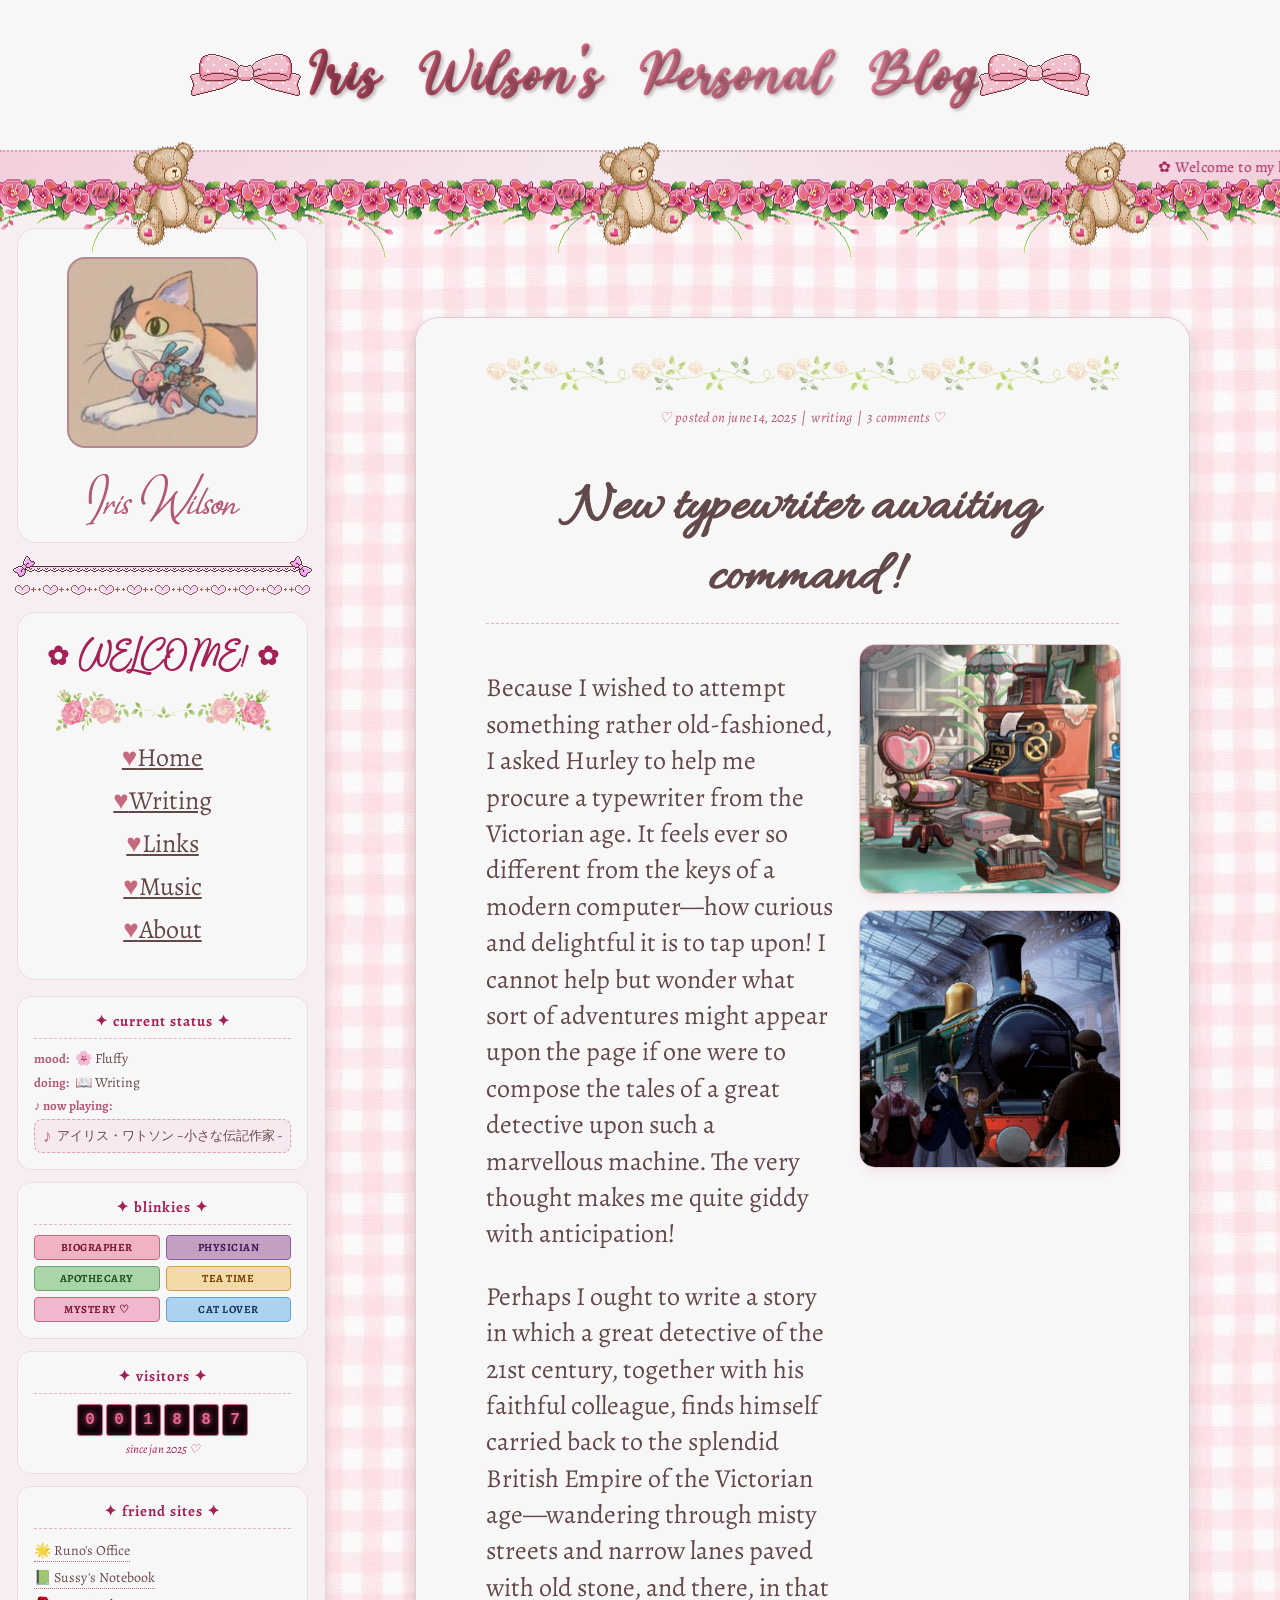
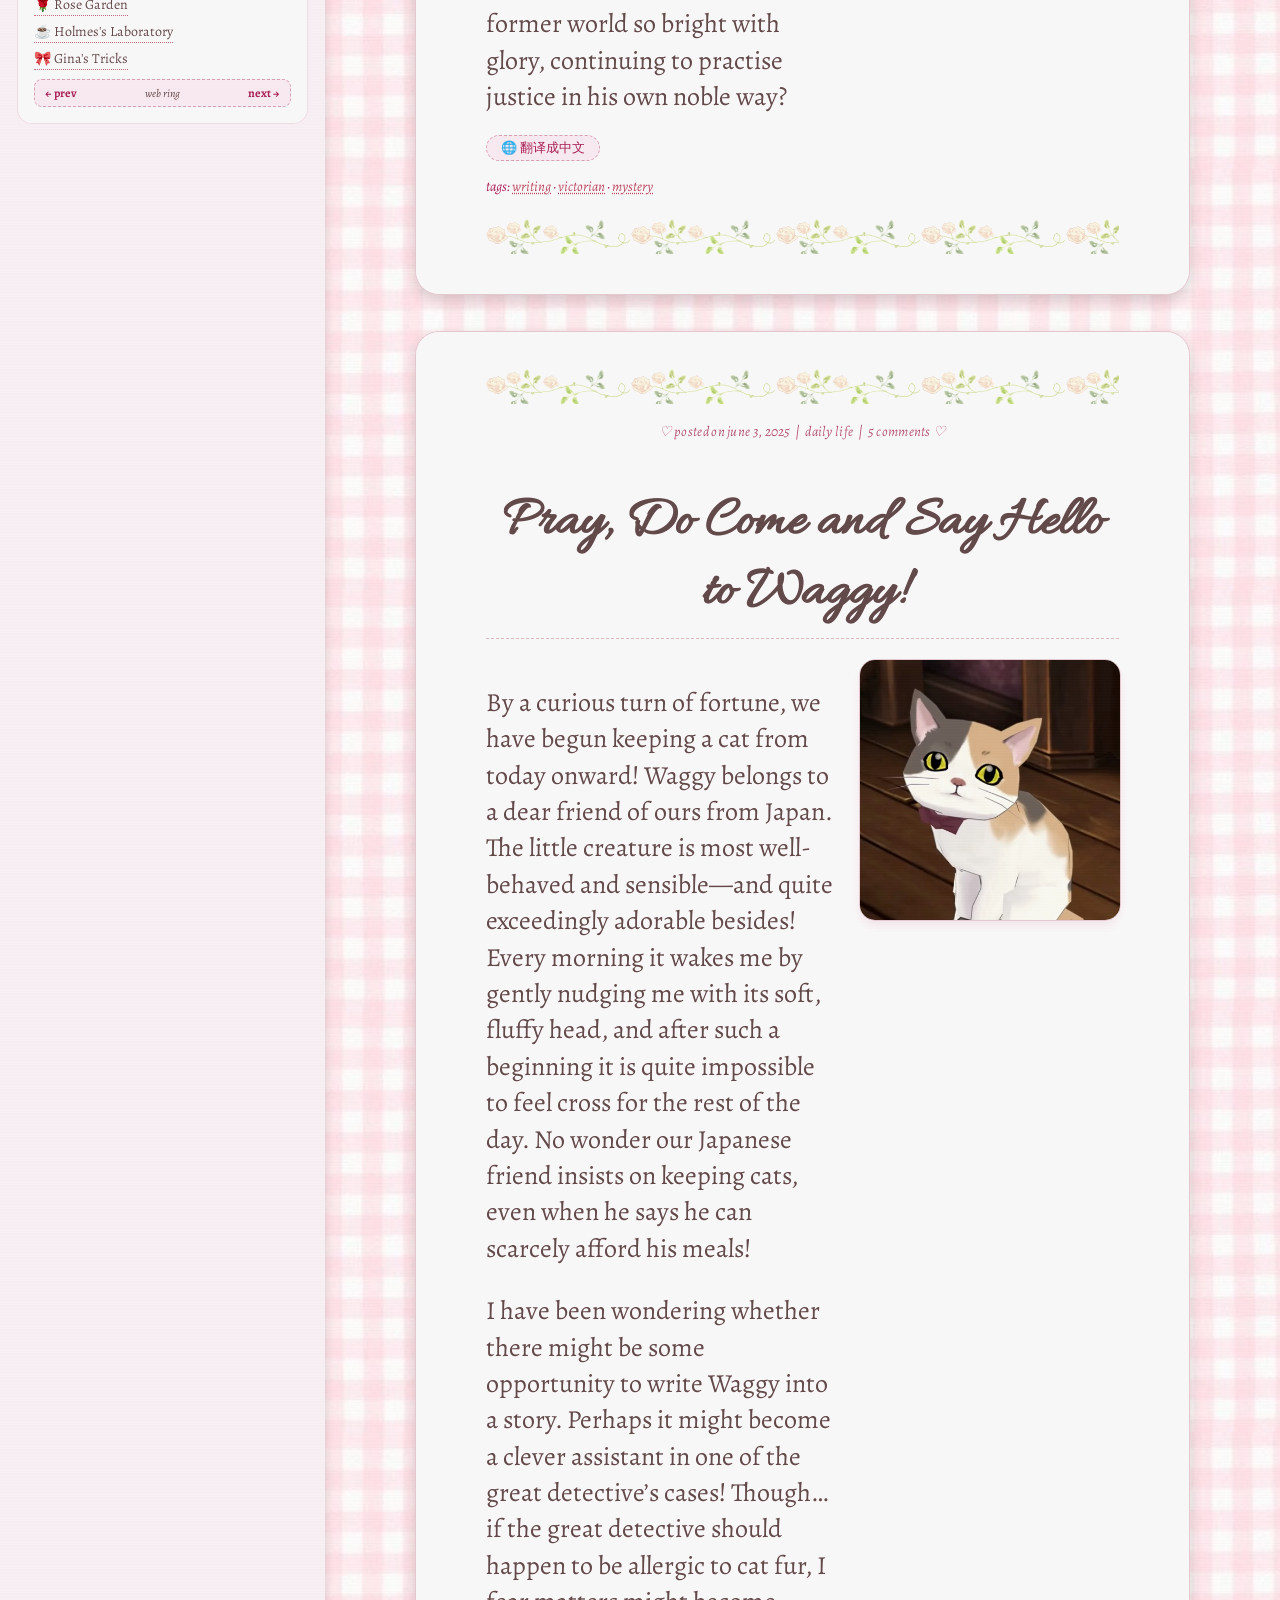
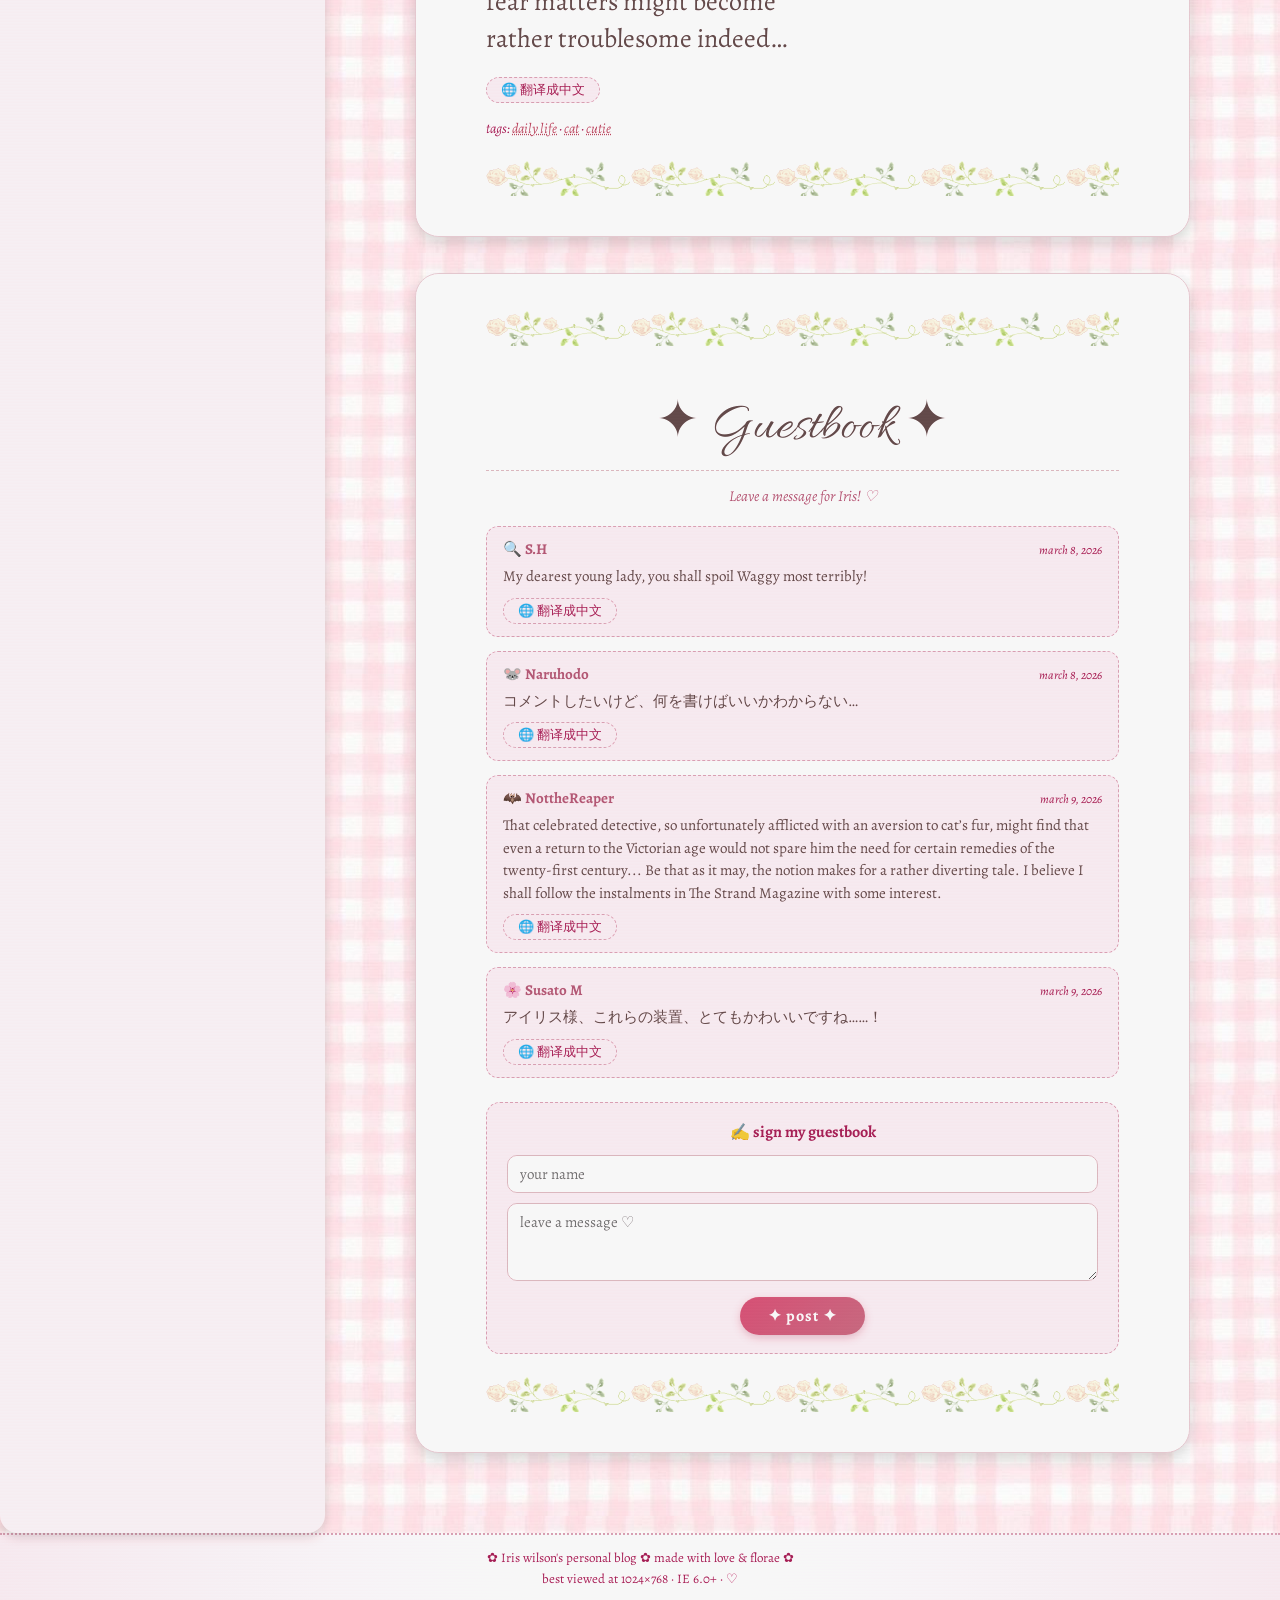
==== index.html @ a3a21596 "Add files via upload 添加了翻译。" ====
<!DOCTYPE html>
<html lang="en">
<head>
    <meta charset="UTF-8">
    <meta name="viewport" content="width=device-width, initial-scale=1.0">
    <title>Iris Wilson's Personal Blog</title>
    <link rel="stylesheet" href="Blog1.css">
    <link rel="preconnect" href="https://fonts.googleapis.com">
    <link rel="preconnect" href="https://fonts.gstatic.com" crossorigin>
    <link href="https://fonts.googleapis.com/css2?family=Alegreya:ital,wght@0,400..900;1,400..900&family=Allura&display=swap" rel="stylesheet">
</head>
<body>

    <!-- ✦ Sparkle cursor canvas -->
    <canvas id="sparkle-canvas"></canvas>
    <audio id="bg-music" loop>
        <source src="music/221b Baker Street.m4a" type="audio/mp4">
    </audio>
    <header>
        <img src="assets/pink bow.gif" alt="pink bow">
        <h1><i><b> Iris Wilson's Personal Blog </b></i></h1>
        <img src="assets/pink bow.gif" alt="pink bow">
    </header>

    <!-- ✦ Marquee bar — classic Y2K! -->
    <div class="marquee-bar">
        <marquee behavior="scroll" direction="left" scrollamount="3">
            ✿ Welcome to my little corner of the internet ✿ &nbsp;&nbsp;&nbsp;
            ♡ Currently compiling the newest adventure of the Great Sherlock Holmes ♡ &nbsp;&nbsp;&nbsp;
            ✦ This site is best viewed at 1024×768 ✦ &nbsp;&nbsp;&nbsp;
            ☆ Leave a message in my guestbook! ☆ &nbsp;&nbsp;&nbsp;
            ✿ Huggys &amp; roses to all my visitors ✿ &nbsp;&nbsp;&nbsp;
        </marquee>
    </div>

    <div class="header-divider"></div>

    <div class="layout">
        <!-- ════════════════ SIDEBAR ════════════════ -->
        <aside class="left">

            <!-- Profile -->
            <section class="profile">
                <div class="avatar"></div>
                <h2>Iris Wilson</h2>
            </section>

            <div class="lace-strip">
                <img src="assets/lace.gif" alt="">
                <img src="assets/pinkhearts.gif" alt="">
            </div>

            <!-- Navigation -->
            <nav class="links">
                <ul>
                    <li class="welcome"><b>✿ WELCOME! ✿</b></li>
                    <li class="divider"><img src="assets/roses.gif" alt=""></li>
                    <li><a href="#">Home</a></li>
                    <li><a href="#">Writing</a></li>
                    <li><a href="#">Links</a></li>
                    <li><a href="#">Music</a></li>
                    <li><a href="#">About</a></li>
                </ul>
            </nav>

            <!-- ✦ Current Mood & Now Playing -->
            <div class="widget mood-widget">
                <div class="widget-title">✦ current status ✦</div>
                <div class="widget-body">
                    <div class="status-row">
                        <span class="status-label">mood:</span>
                        <span class="status-value">🌸 Fluffy</span>
                    </div>
                    <div class="status-row">
                        <span class="status-label">doing:</span>
                        <span class="status-value">📖 Writing</span>
                    </div>
                    <div class="status-row">
                        <span class="status-label">♪ now playing:</span>
                    </div>
                    <div class="now-playing">
                        <span class="note-anim" id="music-btn" 
                            onclick="toggleMusic()" 
                            style="cursor:pointer; font-size:18px;" 
                            title="play / pause">♪</span>
                        <div class="song-scroll-wrap">
                            <span id="song-title">click ♪ to play</span>
                        </div>
                    </div>
                </div>
            </div>

            <!-- ✦ Blinkies -->
            <div class="widget blinkies-widget">
                <div class="widget-title">✦ blinkies ✦</div>
                <div class="blinkie-grid">
                    <div class="blinkie b1">Biographer</div>
                    <div class="blinkie b2">Physician</div>
                    <div class="blinkie b3">Apothecary</div>
                    <div class="blinkie b4">Tea Time</div>
                    <div class="blinkie b5">Mystery ♡</div>
                    <div class="blinkie b6">Cat Lover</div>
                </div>
            </div>

            <!-- ✦ Hit Counter -->
            <div class="widget counter-widget">
                <div class="widget-title">✦ visitors ✦</div>
                <div class="hit-counter">
                    <span class="digit">0</span>
                    <span class="digit">0</span>
                    <span class="digit">1</span>
                    <span class="digit">8</span>
                    <span class="digit">8</span>
                    <span class="digit">7</span>
                </div>
                <div class="counter-sub">since jan 2025 ♡</div>
            </div>

            <!-- ✦ Friend Links / Web Ring -->
            <div class="widget friends-widget">
                <div class="widget-title">✦ friend sites ✦</div>
                <ul class="friend-list">
                    <li><a href="#">🌟 Runo's Office</a></li>
                    <li><a href="#">📗 Sussy's Notebook</a></li>
                    <li><a href="#">🌹 Rose Garden</a></li>
                    <li><a href="#">☕ Holmes's Laboratory</a></li>
                    <li><a href="#">🎀 Gina's Tricks</a></li>
                </ul>
                <div class="webring">
                    <a href="#">← prev</a>
                    <span>web ring</span>
                    <a href="#">next →</a>
                </div>
            </div>

        </aside>

        <!-- ════════════════ MAIN CONTENT ════════════════ -->
        <main class="right">

            <!-- Post 1 -->
            <article class="post">
                <div class="divider-top"></div>
                <div class="post-meta">♡ posted on june 14, 2025 &nbsp;|&nbsp; writing &nbsp;|&nbsp; 3 comments ♡</div>
                <h2><b>New typewriter awaiting command!</b></h2>
                <div class="post-body">
                    <div class="post-text">
                        <p>Because I wished to attempt something rather old-fashioned, I asked Hurley to help me procure a typewriter from the Victorian age. It feels ever so different from the keys of a modern computer—how curious and delightful it is to tap upon! I cannot help but wonder what sort of adventures might appear upon the page if one were to compose the tales of a great detective upon such a marvellous machine. The very thought makes me quite giddy with anticipation!</p>
                        <p>Perhaps I ought to write a story in which a great detective of the 21st century, together with his faithful colleague, finds himself carried back to the splendid British Empire of the Victorian age—wandering through misty streets and narrow lanes paved with old stone, and there, in that former world so bright with glory, continuing to practise justice in his own noble way?</p>
                    </div>
                    <div class="post-photos">
                        <img class="post-photo" src="pics/typewriter.jpg" alt="typewriter">
                        <img class="post-photo" src="pics/london_train.jpg" alt="train">
                    </div>
                </div>
                <button class="translate-btn" onclick="toggleTranslation(this)">
                    🌐 翻译成中文
                </button>
                <div class="translated-text">
                    <p>因为想尝试一些复古的操作，所以拜托福尔摩斯君帮我买来了维多利亚时期的打字机。手感和电脑键盘完全不一样，实在是太有意思了！如果用这样的机器编写大侦探的故事，会敲打出什么样的冒险呢？我真的好期待好期待呢！</p>
                    <p>嗯……要不要写一个让2000s的大侦探和他的助手回到维多利亚时代的日不落帝国，穿梭于迷雾和狭窄的石砖巷子里，在昔日的、光辉万丈的世界践行自己正义的故事呢？</p>
                </div>
                <div class="post-tags">tags: <a href="#">writing</a> · <a href="#">victorian</a> · <a href="#">mystery</a></div>
                <div class="divider-bottom"></div>
            </article>

            <!-- Post 2 -->
            <article class="post">
                <div class="divider-top"></div>
                <div class="post-meta">♡ posted on june 3, 2025 &nbsp;|&nbsp; daily life &nbsp;|&nbsp; 5 comments ♡</div>
                <h2><b>Pray, Do Come and Say Hello to Waggy!</b></h2>
                <div class="post-body">
                    <div class="post-text">
                        <p>By a curious turn of fortune, we have begun keeping a cat from today onward! Waggy belongs to a dear friend of ours from Japan. The little creature is most well-behaved and sensible—and quite exceedingly adorable besides! Every morning it wakes me by gently nudging me with its soft, fluffy head, and after such a beginning it is quite impossible to feel cross for the rest of the day. No wonder our Japanese friend insists on keeping cats, even when he says he can scarcely afford his meals!</p>
                        <p>I have been wondering whether there might be some opportunity to write Waggy into a story. Perhaps it might become a clever assistant in one of the great detective’s cases! Though… if the great detective should happen to be allergic to cat fur, I fear matters might become rather troublesome indeed…</p>
                    </div>
                    <div class="post-photos">
                        <img class="post-photo" src="pics/Waggy.jpg" alt="Waggy">
                    </div>
                </div>
                 <button class="translate-btn" onclick="toggleTranslation(this)">
                    🌐 翻译成中文
                </button>
                <div class="translated-text">
                    <p>因为一些原因，我们今天开始养猫了！吾辈是我们一位日本朋友的猫咪。它很听话、很有礼貌，而且非常非常可爱！每天早晨被它用毛茸茸的脑袋蹭醒之后，一整天就都不会有坏心情了。难怪我们的日本朋友就算自己要吃不起饭了，也要养猫咪呢！</p>
                    <p>我正在思考把吾辈写进故事里的事情。要不要让它成为某起案件中，大侦探的聪明助手呢？不过，如果那个名侦探正好猫毛过敏的话，事情恐怕会变得不太妙呢……</p>
                </div>
                <div class="post-tags">tags: <a href="#">daily life</a> · <a href="#">cat</a> · <a href="#">cutie</a></div>
                <div class="divider-bottom"></div>
            </article>

            <!-- ✦ Guestbook -->
            <section class="guestbook">
                <div class="divider-top"></div>
                <h2 class="guestbook-title">✦ Guestbook ✦</h2>
                <p class="guestbook-sub">Leave a message for Iris! ♡</p>

                <!-- Existing messages -->
                <div class="gb-messages">
                    <div class="gb-msg">
                        <div class="gb-msg-header">
                            <span class="gb-name">🔍 S.H</span>
                            <span class="gb-date">march 8, 2026</span>
                        </div>
                        <p>My dearest young lady, you shall spoil Waggy most terribly! </p>
                        <button class="translate-btn" onclick="toggleTranslation(this)">🌐 翻译成中文</button>
                        <div class="translated-text">
                            <p>爱丽丝，你真的要把吾辈宠坏了！</p>
                        </div>
                    </div>
                    <div class="gb-msg">
                        <div class="gb-msg-header">
                            <span class="gb-name">🐭 Naruhodo</span>
                            <span class="gb-date">march 8, 2026</span>
                        </div>
                        <p>コメントしたいけど、何を書けばいいかわからない…</p>
                        <button class="translate-btn" onclick="toggleTranslation(this)">🌐 翻译成中文</button>
                        <div class="translated-text">
                            <p>虽然想留下评论，但一下子也不知道要说什么啊……</p>
                        </div>
                    </div>
                    <div class="gb-msg">
                        <div class="gb-msg-header">
                            <span class="gb-name">🦇 NottheReaper</span>
                            <span class="gb-date">march 9, 2026</span>
                        </div>
                        <p>That celebrated detective, so unfortunately afflicted with an aversion to cat’s fur, might find that even a return to the Victorian age would not spare him the need for certain remedies of the twenty-first century... Be that as it may, the notion makes for a rather diverting tale. I believe I shall follow the instalments in The Strand Magazine with some interest.</p>
                        <button class="translate-btn" onclick="toggleTranslation(this)">🌐 翻译成中文</button>
                        <div class="translated-text">
                            <p>那位猫毛过敏的名侦探即便穿越回维多利亚时代或许也会需要21世纪的特效药……无论如何，这听起来是很有趣的故事，我想我会持续关注《海滨杂志》的连载的。</p>
                        </div>
                    </div>
                    <div class="gb-msg">
                        <div class="gb-msg-header">
                            <span class="gb-name">🌸 Susato M</span>
                            <span class="gb-date">march 9, 2026</span>
                        </div>
                        <p>アイリス様、これらの装置、とてもかわいいですね……！</p>
                        <button class="translate-btn" onclick="toggleTranslation(this)">🌐 翻译成中文</button>
                        <div class="translated-text">
                            <p>爱丽丝大人，这些装置真是太可爱了……！</p>
                        </div>
                    </div>
                </div>

                <!-- Sign guestbook form -->
                <div class="gb-form">
                    <div class="gb-form-title">✍ sign my guestbook</div>
                    <input type="text" placeholder="your name" class="gb-input" id="gb-name">
                    <textarea placeholder="leave a message ♡" class="gb-textarea" id="gb-message" rows="3"></textarea>
                    <button class="gb-submit" onclick="addGuestbookEntry()">✦ post ✦</button>
                </div>
                <div class="divider-bottom"></div>
            </section>

        </main>
    </div>

    <!-- ✦ Footer -->
    <footer class="site-footer">
        <div class="footer-inner">
            <span>✿ Iris wilson's personal blog ✿ made with love &amp; florae ✿</span>
            <span>best viewed at 1024×768 · IE 6.0+ · ♡</span>
        </div>
    </footer>

    <script src="Blog1.js"></script>
</body>
</html>
---- Blog1.css ----
/* ═══════════════════════════════════════════
   Iris Wilson's Personal Blog — Y2K Edition
   ═══════════════════════════════════════════ */

/* ── Custom Fonts ── */
@font-face {
    font-family: "Header";
    src: url("font/cute/cute-Peronal Use.ttf") format("truetype");
    font-weight: normal; font-style: normal;
}
@font-face {
    font-family: "Text1";
    src: url("font/mellisa_handwritten/Mellisa.ttf") format("truetype");
    font-weight: normal; font-style: normal;
}
@font-face {
    font-family: "Text2";
    src: url("font/Tripolitania Handwritten (FREE).ttf") format("truetype");
    font-weight: normal; font-style: normal;
}

/* ── Google Font Classes ── */
.allura-regular { font-family: "Allura", cursive; font-weight: 400; }
.alegreya-text  { font-family: "Alegreya", serif; font-weight: 700; }

/* ═══════════════════════════════════════════
   SPARKLE CANVAS
   ═══════════════════════════════════════════ */
#sparkle-canvas {
    position: fixed;
    top: 0; left: 0;
    width: 100%; height: 100%;
    pointer-events: none;
    z-index: 99999;
}

/* ═══════════════════════════════════════════
   BODY & SCANLINE OVERLAY
   ═══════════════════════════════════════════ */
body::before {
    content: "";
    position: fixed; inset: 0;
    pointer-events: none;
    background-image: repeating-linear-gradient(
        to bottom,
        rgba(255,255,255,0.03) 0px, rgba(255,255,255,0.03) 1px,
        rgba(0,0,0,0.03) 2px, rgba(0,0,0,0.03) 3px
    );
    opacity: 0.25;
    z-index: 9999;
}

body {
    background: url('pics/IMG_8448.JPG');
    background-position: center;
    background-repeat: repeat;
    margin: 0;
    color: #6b4f4f;
    filter: contrast(1.08) saturate(0.85) brightness(0.97);
    cursor: url("data:image/svg+xml,%3Csvg xmlns='http://www.w3.org/2000/svg' width='20' height='20'%3E%3Ccircle cx='10' cy='10' r='3' fill='%23d46a84'/%3E%3C/svg%3E") 10 10, auto;
}

/* ═══════════════════════════════════════════
   HEADER
   ═══════════════════════════════════════════ */
header {
    background-color: rgb(255, 250, 251);
    height: 150px;
    display: flex;
    justify-content: center;
    align-items: center;
    font-family: "Header", cursive;
    box-shadow: 0 4px 12px rgba(131, 30, 74, 0.15);
}

header h1 {
    font-size: 65px;
    font-weight: normal;
    letter-spacing: 2px;
    color: #c94a64;
    margin: 0;
    border-radius: 18px;
    text-shadow: 2px 2px 4px rgba(0,0,0,0.3);
    /* Y2K glitter text shimmer */
    background: linear-gradient(90deg, #c94a64 0%, #ff8fab 40%, #c94a64 60%, #e8517a 100%);
    background-size: 200% auto;
    -webkit-background-clip: text;
    -webkit-text-fill-color: transparent;
    background-clip: text;
    animation: shimmer 4s linear infinite;
}

@keyframes shimmer {
    0%   { background-position: 0% center; }
    100% { background-position: 200% center; }
}

/* ═══════════════════════════════════════════
   MARQUEE BAR — Y2K staple ✦
   ═══════════════════════════════════════════ */
.marquee-bar {
    background: linear-gradient(90deg, #f9d0de, #fce8ef, #f9d0de);
    border-top: 2px dotted #e0a0b5;
    border-bottom: 2px dotted #e0a0b5;
    padding: 5px 0;
    font-family: "Alegreya", serif;
    font-size: 15px;
    color: #b9235f;
    letter-spacing: 0.5px;
    z-index: 10;
    position: relative;
}

/* ═══════════════════════════════════════════
   HEADER DIVIDER (teddy row)
   ═══════════════════════════════════════════ */
.header-divider {
    height: 115px;
    position: relative;
    background-image: url("assets/teddy.gif");
    background-repeat: repeat-x;
    background-position: center;
    background-size: auto;
    margin-top: -47px;
    z-index: 12;
}

/* ═══════════════════════════════════════════
   LAYOUT GRID
   ═══════════════════════════════════════════ */
.layout {
    display: grid;
    grid-template-columns: 325px 1fr;
    min-height: calc(100vh - 175px);
    gap: 0;
}

/* ═══════════════════════════════════════════
   SIDEBAR
   ═══════════════════════════════════════════ */
.left {
    border-radius: 18px;
    background-color: #fcedf2;
    box-shadow: 0 4px 12px rgba(0,0,0,0.15);
    margin-top: -50px;
    padding-bottom: 24px;
}

/* Profile card */
.profile {
    background-color: #fffafc;
    margin: 22px 18px 14px 18px;
    padding: 28px 16px 20px 16px;
    border-radius: 18px;
    box-shadow: 0 0 0 1px rgba(180,140,150,0.18);
    text-align: center;
}

.avatar {
    width: 175px;
    height: 175px;
    background: url('pics/profile.jpg') center/cover;
    border: 2px solid #b88c97;
    border-radius: 18px;
    margin: 0 auto 20px auto;
    padding: 6px;
    /* Y2K glow pulse */
    animation: avatar-glow 3s ease-in-out infinite;
}

@keyframes avatar-glow {
    0%, 100% { box-shadow: 0 0 8px rgba(212,106,132,0.3); }
    50%       { box-shadow: 0 0 20px rgba(212,106,132,0.65); }
}

.profile h2 {
    font-weight: normal;
    text-align: center;
    color: #c05a7a;
    font-family: 'Text2', cursive;
    font-size: 72px;
    line-height: 0.75;
    margin: 0;
}

/* Lace strip between profile & nav */
.lace-strip {
    text-align: center;
    margin: 6px 0;
}
.lace-strip img { display: inline-block; max-width: 100%; }

/* Navigation */
.links {
    background-color: #fffafc;
    margin: 14px 18px 18px 18px;
    padding: 26px 12px 24px 12px;
    border-radius: 18px;
    box-shadow: 0 0 0 1px rgba(180,140,150,0.18);
    text-align: center;
}

.links ul { list-style: none; padding: 0; margin: 0; }
.links li { margin-bottom: 8px; }

.links a {
    text-decoration: underline;
    color: #6b4f4f;
    font-size: 26px;
    font-family: "Alegreya", serif;
}
.links a::before { content: "♥"; color: #d46a84; }
.links a:hover { color: #ff7aa2; }

.welcome {
    font-size: 26px;
    font-family: 'Text1', cursive;
    color: #b9235f;
    line-height: 1.5;
}

/* ═══════════════════════════════════════════
   SIDEBAR WIDGETS (shared base)
   ═══════════════════════════════════════════ */
.widget {
    background-color: #fffafc;
    margin: 0 18px 14px 18px;
    padding: 14px 16px 16px 16px;
    border-radius: 14px;
    box-shadow: 0 0 0 1px rgba(180,140,150,0.18);
    font-family: "Alegreya", serif;
}

.widget-title {
    font-size: 15px;
    color: #b9235f;
    letter-spacing: 1px;
    text-align: center;
    margin-bottom: 10px;
    font-family: "Alegreya", serif;
    font-weight: 700;
    border-bottom: 1px dashed #e0b8c0;
    padding-bottom: 7px;
}

/* ── Mood / Now Playing Widget ── */
.status-row {
    display: flex;
    gap: 6px;
    align-items: baseline;
    font-size: 14px;
    margin-bottom: 5px;
    flex-wrap: wrap;
}
.status-label { color: #c05a7a; font-weight: 700; white-space: nowrap; font-size: 13px; }
.status-value  { color: #6b4f4f; font-size: 14px; }

.now-playing {
    display: flex;
    align-items: center;
    gap: 5px;
    background: #fce8ef;
    border-radius: 8px;
    padding: 4px 8px;
    margin-top: 4px;
    border: 1px dashed #e0a0b5;
    font-size: 13px;
}

.song-scroll-wrap {
    overflow: hidden;
    flex: 1;
}

#song-title {
    display: inline-block;
    white-space: nowrap;
    animation: scroll-text 10s linear infinite;
}

@keyframes scroll-text {
    0%   { transform: translateX(100%); }
    100% { transform: translateX(-100%); }
}

.note-anim {
    color: #d46a84;
    animation: bounce-note 0.8s ease-in-out infinite alternate;
    display: inline-block;
}
@keyframes bounce-note {
    from { transform: translateY(0); }
    to   { transform: translateY(-3px); }
}

.song-marquee {
    color: #6b4f4f;
    font-style: italic;
    font-size: 13px;
    width: 100%;
}

/* ── Blinkies ── */
.blinkie-grid {
    display: grid;
    grid-template-columns: 1fr 1fr;
    gap: 6px;
}

.blinkie {
    font-size: 11px;
    font-family: "Alegreya", serif;
    font-weight: 700;
    text-align: center;
    padding: 4px 6px;
    border-radius: 4px;
    letter-spacing: 0.5px;
    text-transform: uppercase;
    animation: blink-flash 2s step-start infinite;
    cursor: default;
}

.b1 { background: #ffb3c6; color: #8b1a3a; border: 1px solid #d46a84;
      animation-delay: 0s; }
.b2 { background: #c8a2c8; color: #4a2060; border: 1px solid #9b59b6;
      animation-delay: 0.3s; }
.b3 { background: #a8d8a8; color: #1a5c1a; border: 1px solid #6aab6a;
      animation-delay: 0.6s; }
.b4 { background: #ffdaa1; color: #7a4400; border: 1px solid #e09b40;
      animation-delay: 0.9s; }
.b5 { background: #f9b8d0; color: #8b1a3a; border: 1px solid #d46a84;
      animation-delay: 1.2s; }
.b6 { background: #aad4f5; color: #1a3a6a; border: 1px solid #5aaade;
      animation-delay: 1.5s; }

@keyframes blink-flash {
    0%, 90%  { opacity: 1; }
    45%, 55% { opacity: 0.4; }
}

/* ── Hit Counter ── */
.hit-counter {
    display: flex;
    justify-content: center;
    gap: 3px;
    margin: 8px 0 5px;
}
.digit {
    display: inline-block;
    width: 24px;
    height: 30px;
    line-height: 30px;
    text-align: center;
    background: #1a0a12;
    color: #ff6699;
    font-family: "Courier New", monospace;
    font-size: 16px;
    font-weight: bold;
    border-radius: 3px;
    border: 1px solid #d46a84;
    box-shadow: inset 0 0 4px rgba(255,100,150,0.3), 0 0 4px rgba(255,100,150,0.2);
    text-shadow: 0 0 6px #ff6699;
}
.counter-sub {
    text-align: center;
    font-size: 12px;
    color: #b9235f;
    font-style: italic;
}

/* ── Friend Links ── */
.friend-list {
    list-style: none;
    padding: 0; margin: 0 0 10px 0;
}
.friend-list li { margin-bottom: 5px; }
.friend-list a {
    color: #6b4f4f;
    font-size: 14px;
    text-decoration: none;
    font-family: "Alegreya", serif;
    border-bottom: 1px dotted #d46a84;
    padding-bottom: 1px;
}
.friend-list a:hover { color: #c94a64; }

.webring {
    display: flex;
    justify-content: space-between;
    align-items: center;
    background: #fce8ef;
    border-radius: 8px;
    padding: 5px 10px;
    font-size: 12px;
    border: 1px dashed #e0a0b5;
    margin-top: 4px;
}
.webring a { color: #b9235f; text-decoration: none; font-weight: 700; }
.webring a:hover { color: #ff7aa2; }
.webring span { color: #6b4f4f; font-style: italic; font-size: 11px; }

/* ═══════════════════════════════════════════
   MAIN CONTENT
   ═══════════════════════════════════════════ */
.right {
    padding: 60px 90px 80px 90px;
    font-family: "Alegreya", serif;
    display: flex;
    flex-direction: column;
    gap: 36px;
}

/* ── Post Card ── */
.post {
    background: #fffafc;
    border: 1px solid #e8c8d0;
    padding: 36px 70px 40px 70px;
    border-radius: 24px;
    box-shadow: 0 6px 16px rgba(0,0,0,0.15);
}

.post-meta {
    text-align: center;
    font-size: 14px;
    color: #c05a7a;
    font-style: italic;
    margin-bottom: 8px;
    letter-spacing: 0.3px;
}

.post h2 {
    font-size: 56px;
    font-weight: normal;
    text-align: center;
    border-bottom: 1px dashed #e0b8c0;
    padding-bottom: 10px;
    margin-bottom: 20px;
    font-family: "Allura", cursive;
}

.post-body {
    display: grid;
    grid-template-columns: 1fr 260px;
    gap: 24px;
    align-items: start;
    margin-top: 16px;
}

.post-text p {
    text-align: left;
    font-size: 26px;
    line-height: 1.4;
    margin-bottom: 10px;
}

.post-photos {
    display: flex;
    flex-direction: column;
    gap: 16px;
}

.post-photo {
    width: 100%;
    height: auto;
    display: block;
    border-radius: 16px;
    border: 1px solid #e8c8d0;
    box-shadow: 0 6px 14px rgba(170,120,140,0.18);
}

/* Placeholder when no photo */
.photo-placeholder {
    width: 100%;
    height: 140px;
    background: linear-gradient(135deg, #fce8ef, #f9d0de);
    border-radius: 16px;
    border: 1px dashed #e0a0b5;
    display: flex;
    flex-direction: column;
    align-items: center;
    justify-content: center;
    font-size: 28px;
    color: #c05a7a;
    font-family: "Alegreya", serif;
    font-size: 14px;
    gap: 6px;
}

.post-tags {
    margin-top: 16px;
    font-size: 14px;
    color: #b9235f;
    font-style: italic;
}
.post-tags a { color: #c94a64; text-decoration: underline dotted; }
.post-tags a:hover { color: #ff7aa2; }

/* ── Guestbook ── */
.guestbook {
    background: #fffafc;
    border: 1px solid #e8c8d0;
    padding: 36px 70px 40px 70px;
    border-radius: 24px;
    box-shadow: 0 6px 16px rgba(0,0,0,0.15);
}

.guestbook-title {
    font-size: 52px;
    font-weight: normal;
    text-align: center;
    font-family: "Allura", cursive;
    border-bottom: 1px dashed #e0b8c0;
    padding-bottom: 10px;
    margin-bottom: 6px;
}

.guestbook-sub {
    text-align: center;
    font-size: 15px;
    color: #c05a7a;
    font-style: italic;
    margin-bottom: 20px;
}

/* Existing messages */
.gb-messages {
    display: flex;
    flex-direction: column;
    gap: 14px;
    margin-bottom: 24px;
}

.gb-msg {
    background: #fce8ef;
    border-radius: 12px;
    padding: 12px 16px;
    border: 1px dashed #e0a0b5;
}

.gb-msg-header {
    display: flex;
    justify-content: space-between;
    align-items: baseline;
    margin-bottom: 6px;
}

.gb-name { font-weight: 700; color: #c05a7a; font-size: 15px; }
.gb-date { font-size: 12px; color: #b9235f; font-style: italic; }
.gb-msg p { margin: 0; font-size: 15px; color: #6b4f4f; line-height: 1.5; }

/* Guestbook form */
.gb-form {
    background: #fce8ef;
    border-radius: 14px;
    padding: 18px 20px;
    border: 1px dashed #e0a0b5;
}

.gb-form-title {
    font-family: "Alegreya", serif;
    font-weight: 700;
    color: #b9235f;
    font-size: 16px;
    margin-bottom: 12px;
    text-align: center;
}

.gb-input, .gb-textarea {
    width: 100%;
    box-sizing: border-box;
    border: 1px solid #e0b8c0;
    border-radius: 10px;
    padding: 8px 12px;
    font-family: "Alegreya", serif;
    font-size: 15px;
    color: #6b4f4f;
    background: #fffafc;
    margin-bottom: 10px;
    outline: none;
    transition: border-color 0.2s;
    resize: vertical;
}
.gb-input:focus, .gb-textarea:focus { border-color: #d46a84; }

.gb-submit {
    display: block;
    margin: 0 auto;
    background: linear-gradient(135deg, #e8517a, #d46a84);
    color: #fffafc;
    border: none;
    border-radius: 20px;
    padding: 8px 28px;
    font-family: "Alegreya", serif;
    font-size: 16px;
    font-weight: 700;
    cursor: pointer;
    letter-spacing: 1px;
    box-shadow: 0 3px 8px rgba(180,80,110,0.3);
    transition: transform 0.15s, box-shadow 0.15s;
}
.gb-submit:hover {
    transform: translateY(-2px);
    box-shadow: 0 6px 14px rgba(180,80,110,0.4);
}
.gb-submit:active { transform: translateY(0); }

/* ═══════════════════════════════════════════
   DIVIDERS
   ═══════════════════════════════════════════ */
.divider1 { margin: 0; text-align: center; }
.divider1 img { display: inline-block; max-width: 100%; }

.divider { margin: 10px 0 20px 0; text-align: center; }
.divider img { display: block; margin: 0 auto; width: 220px; }

.divider-top,
.divider-bottom {
    height: 36px;
    background-image: url("assets/rose(less).gif");
    background-repeat: repeat-x;
    margin-bottom: 18px;
}
.divider-bottom { margin-bottom: 0; margin-top: 22px; }

/* ═══════════════════════════════════════════
   FOOTER
   ═══════════════════════════════════════════ */
.site-footer {
    background: linear-gradient(90deg, #fce8ef, #fffafc, #fce8ef);
    border-top: 2px dotted #e0a0b5;
    padding: 14px 0;
    text-align: center;
    font-family: "Alegreya", serif;
    font-size: 13px;
    color: #b9235f;
}
.footer-inner {
    display: flex;
    flex-direction: column;
    gap: 4px;
    align-items: center;
}

/* ═══════════════════════════════════════════
   RESPONSIVE — MOBILE
   ═══════════════════════════════════════════ */
@media (max-width: 1100px) {
    .layout {
        grid-template-columns: 1fr;
    }
    .left {
        margin-top: 0;
        border-radius: 0;
    }
    .right {
        padding: 30px 20px;
    }
    .post, .guestbook {
        padding: 24px 20px;
    }
    .post-body {
        grid-template-columns: 1fr;
    }
    .post-photos {
        flex-direction: row;
        flex-wrap: wrap;
    }
    .post-photo { width: 48%; }
    header h1 { font-size: 36px; }
    .post h2, .guestbook-title { font-size: 38px; }
}

@media (max-width: 500px) {
    header { height: auto; padding: 20px 10px; }
    header h1 { font-size: 26px; }
    .post h2, .guestbook-title { font-size: 30px; }
    .post-text p { font-size: 18px; }
    .blinkie-grid { grid-template-columns: 1fr; }
}

/* ── 翻译按钮 ── */
.translate-btn {
    display: inline-block;
    margin-top: 10px;
    padding: 3px 14px;
    font-family: "Alegreya", serif;
    font-size: 13px;
    color: #b9235f;
    background: #fce8ef;
    border: 1px dashed #e0a0b5;
    border-radius: 20px;
    cursor: pointer;
    transition: background 0.2s;
}
.translate-btn:hover { background: #f9d0de; }

.translated-text {
    margin-top: 12px;
    padding: 12px 16px;
    background: #fff5f8;
    border-left: 3px solid #e0a0b5;
    border-radius: 0 10px 10px 0;
    font-size: 15px;
    line-height: 1.7;
    color: #6b4f4f;
    display: none;   /* 默认隐藏 */
}

.translated-text.visible { display: block; }
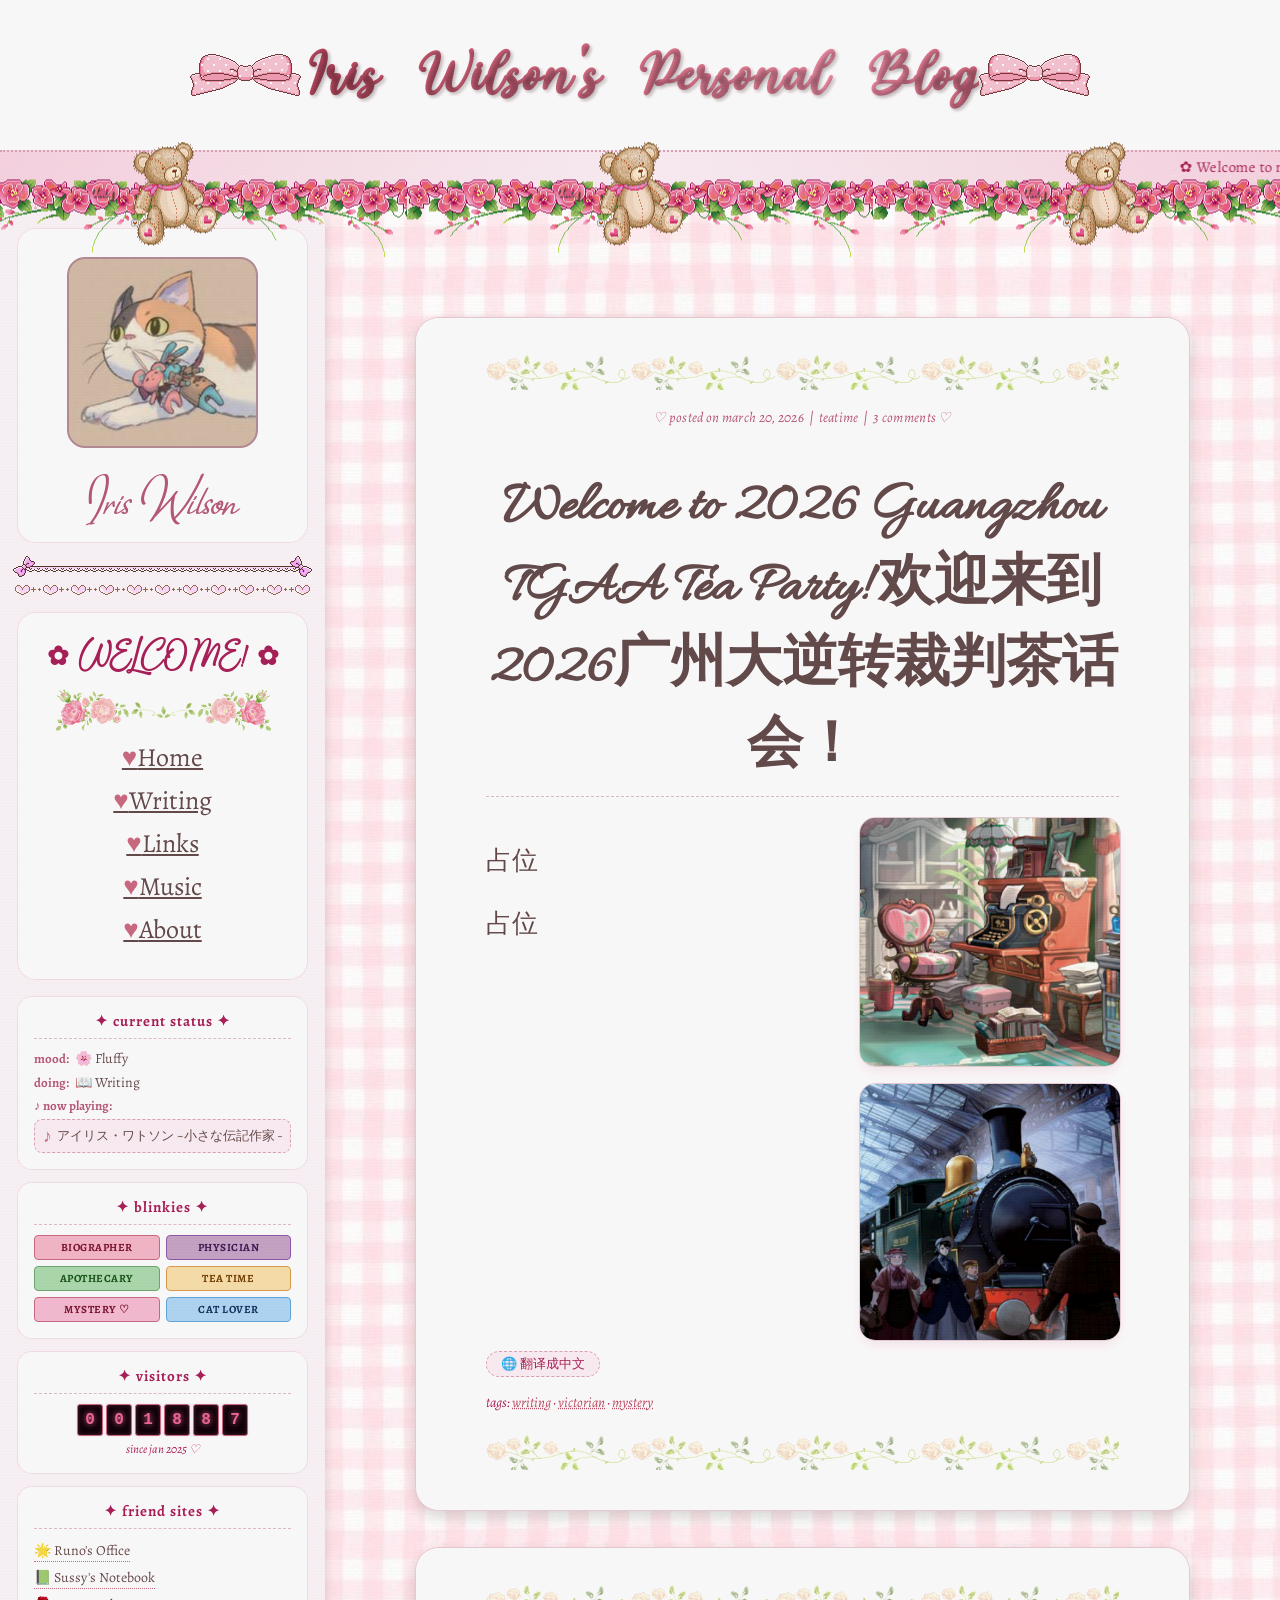
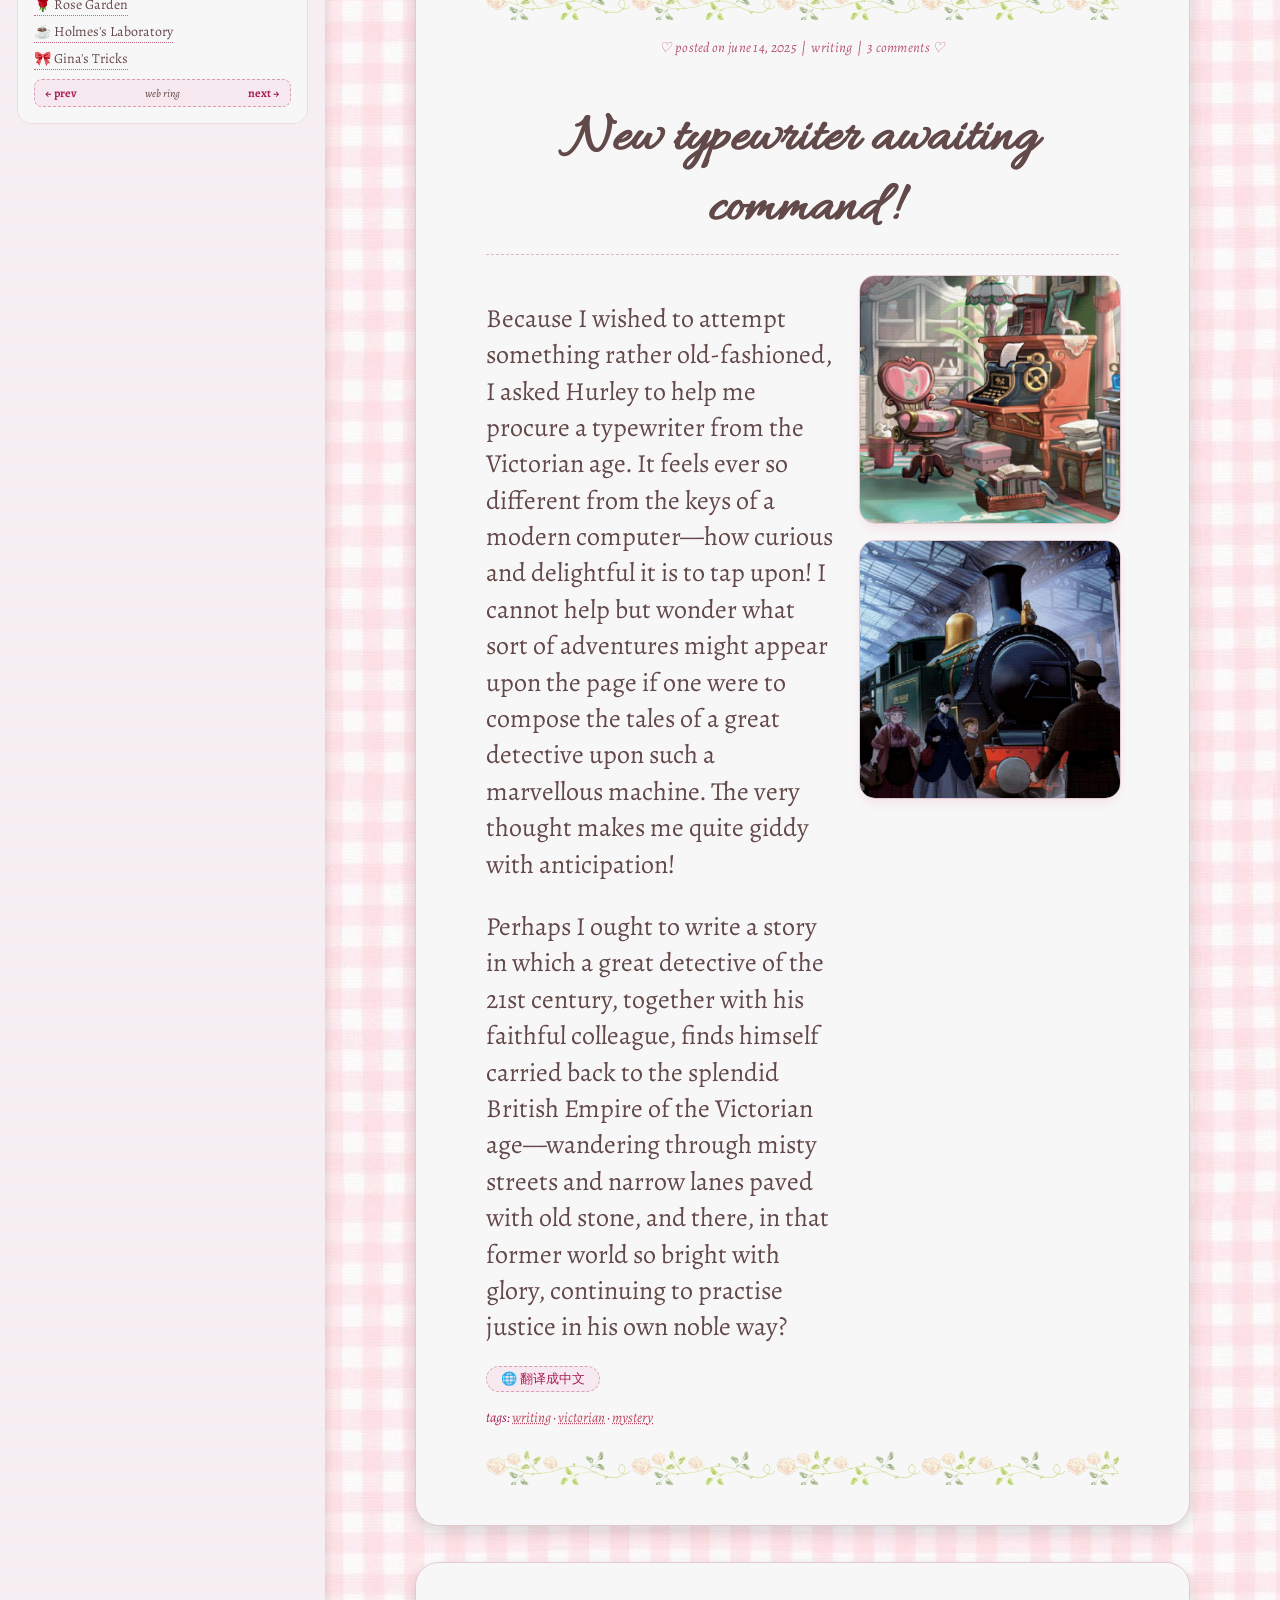
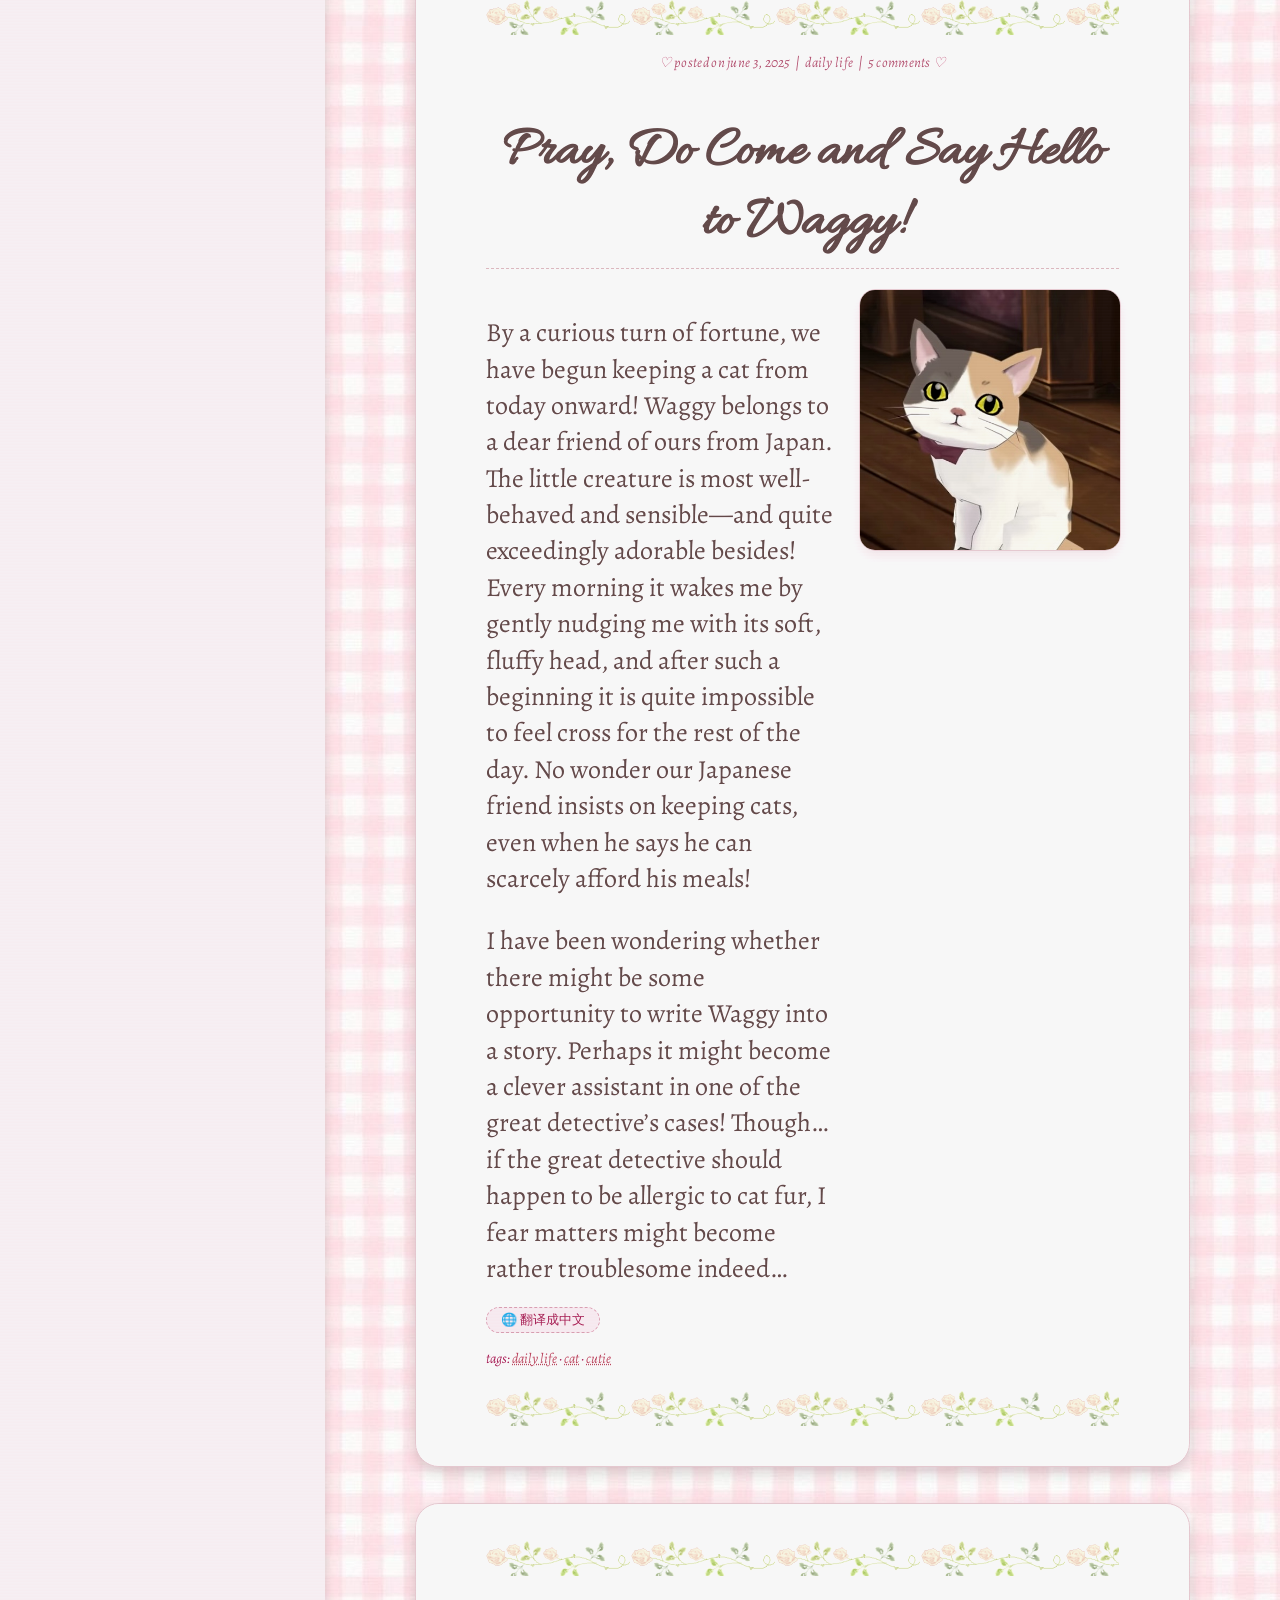
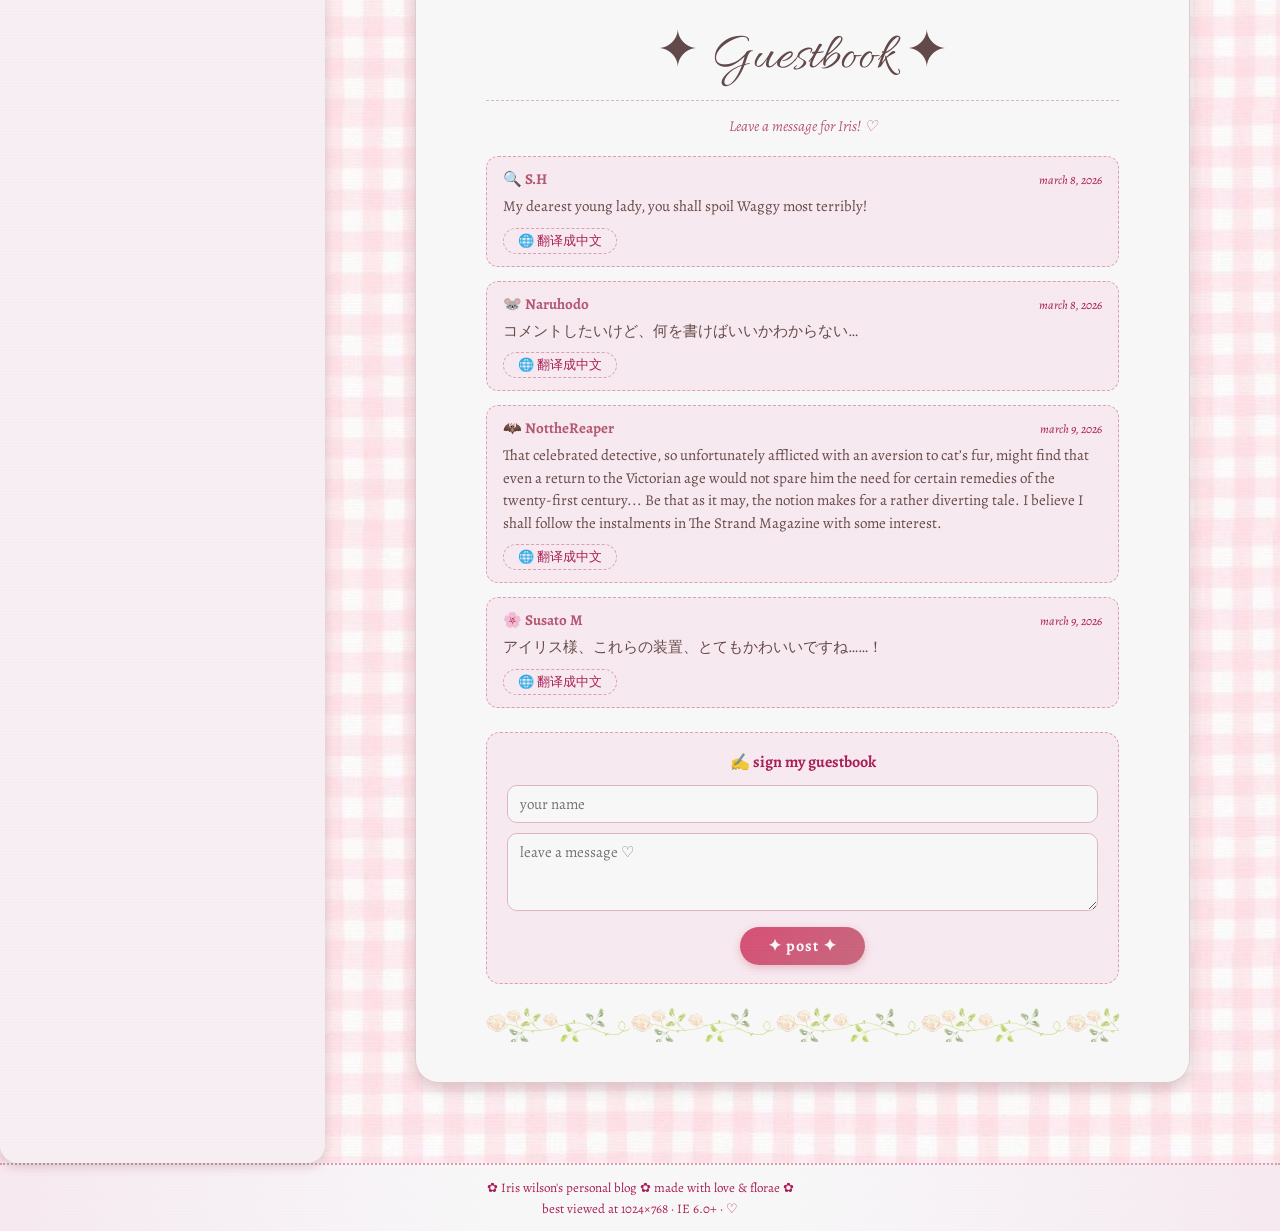
==== commit db44aa36: "Add files via upload :/" ====
--- a/index.html
+++ b/index.html
@@ -140,6 +140,32 @@
         <main class="right">
 
             <!-- Post 1 -->
+            <article class="post post-clickable" onclick="window.location='post1.html'">
+                <div class="divider-top"></div>
+                <div class="post-meta">♡ posted on march 20, 2026 &nbsp;|&nbsp; teatime &nbsp;|&nbsp; 3 comments ♡</div>
+                <h2><b>Welcome to 2026 Guangzhou TGAA Tea Party! 欢迎来到2026广州大逆转裁判茶话会！</b></h2>
+                <div class="post-body">
+                    <div class="post-text">
+                        <p>占位</p>
+                        <p>占位</p>
+                    </div>
+                    <div class="post-photos">
+                        <img class="post-photo" src="pics/typewriter.jpg" alt="typewriter">
+                        <img class="post-photo" src="pics/london_train.jpg" alt="train">
+                    </div>
+                </div>
+                <button class="translate-btn" onclick="toggleTranslation(this)">
+                    🌐 翻译成中文
+                </button>
+                <div class="translated-text">
+                    <p>占位</p>
+                    <p>占位</p>
+                </div>
+                <div class="post-tags">tags: <a href="#">writing</a> · <a href="#">victorian</a> · <a href="#">mystery</a></div>
+                <div class="divider-bottom"></div>
+            </article>
+            
+            <!-- Post 2 -->
             <article class="post">
                 <div class="divider-top"></div>
                 <div class="post-meta">♡ posted on june 14, 2025 &nbsp;|&nbsp; writing &nbsp;|&nbsp; 3 comments ♡</div>
@@ -165,7 +191,7 @@
                 <div class="divider-bottom"></div>
             </article>
 
-            <!-- Post 2 -->
+            <!-- Post 3 -->
             <article class="post">
                 <div class="divider-top"></div>
                 <div class="post-meta">♡ posted on june 3, 2025 &nbsp;|&nbsp; daily life &nbsp;|&nbsp; 5 comments ♡</div>
--- a/Blog1.css
+++ b/Blog1.css
@@ -494,6 +494,9 @@
 }
 .post-tags a { color: #c94a64; text-decoration: underline dotted; }
 .post-tags a:hover { color: #ff7aa2; }
+
+.post-clickable { cursor: pointer; transition: box-shadow 0.2s; }
+.post-clickable:hover { box-shadow: 0 10px 24px rgba(180,80,110,0.22); }
 
 /* ── Guestbook ── */
 .guestbook {
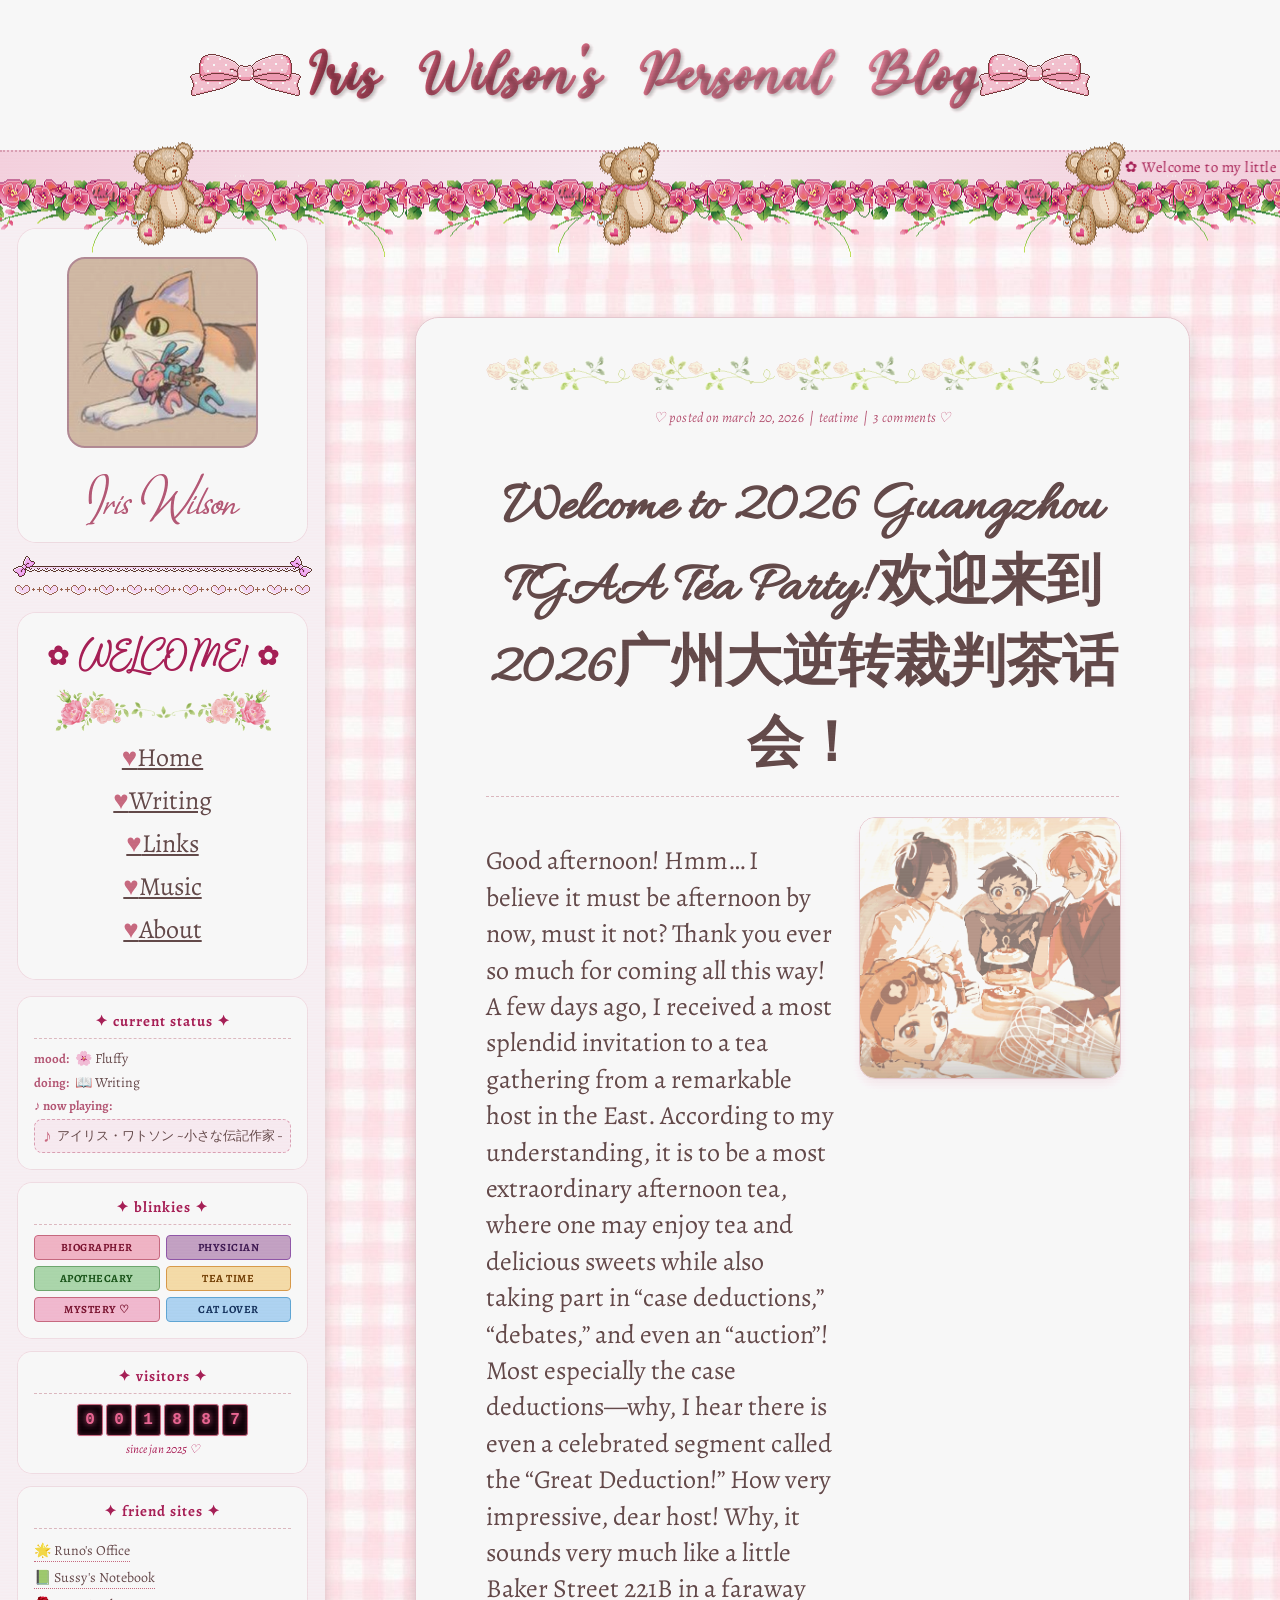
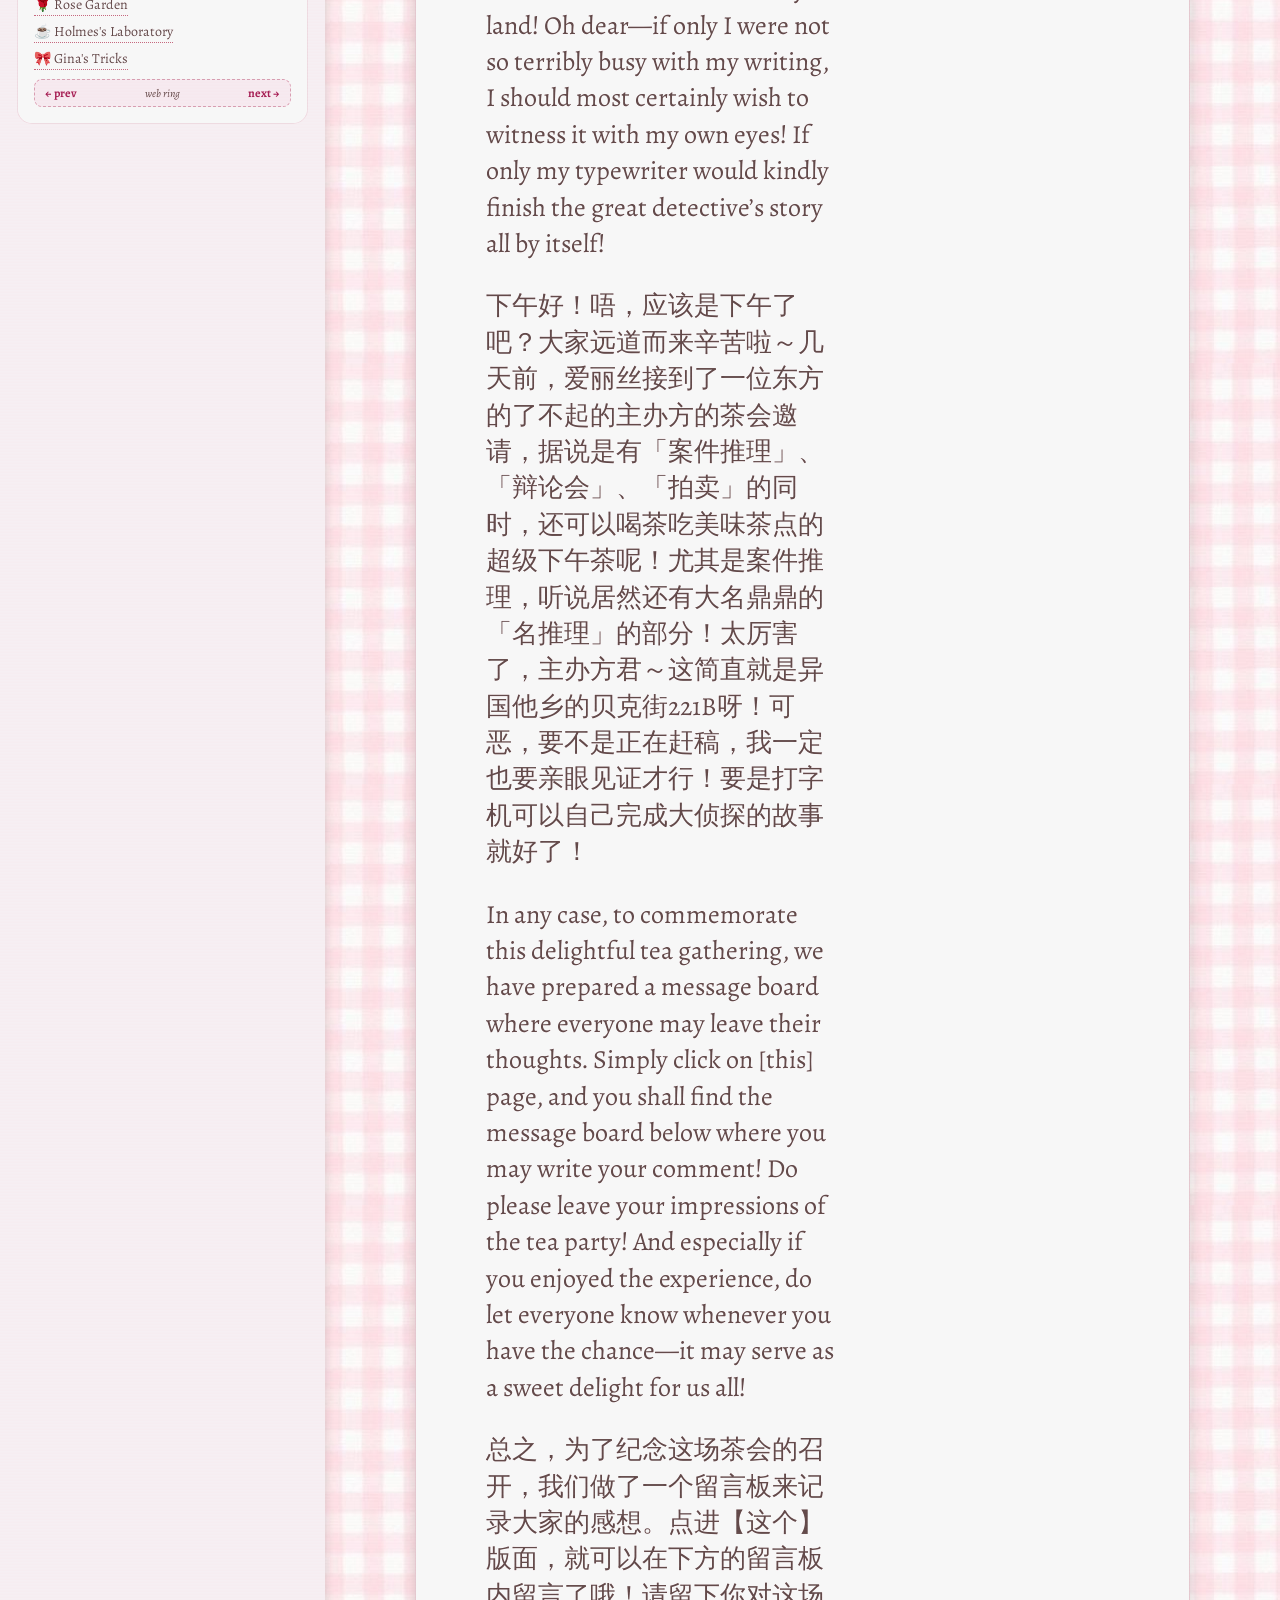
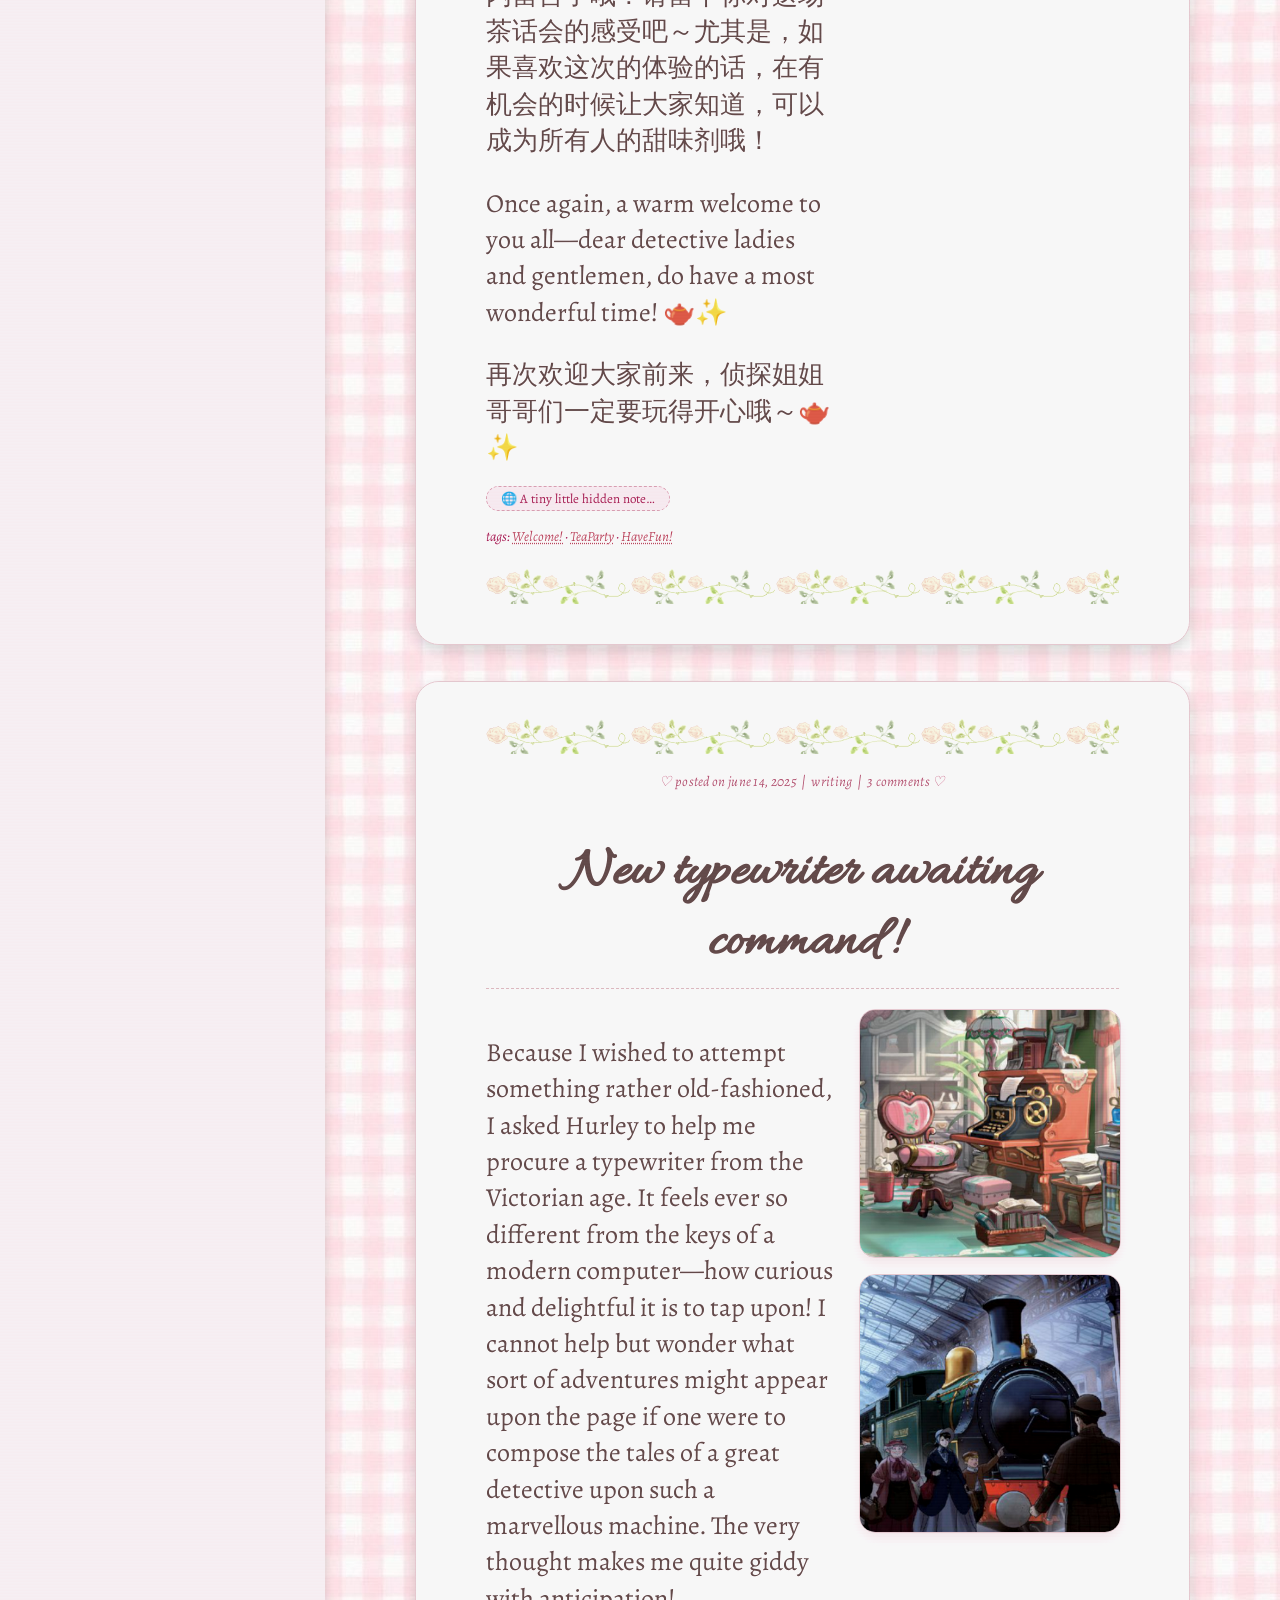
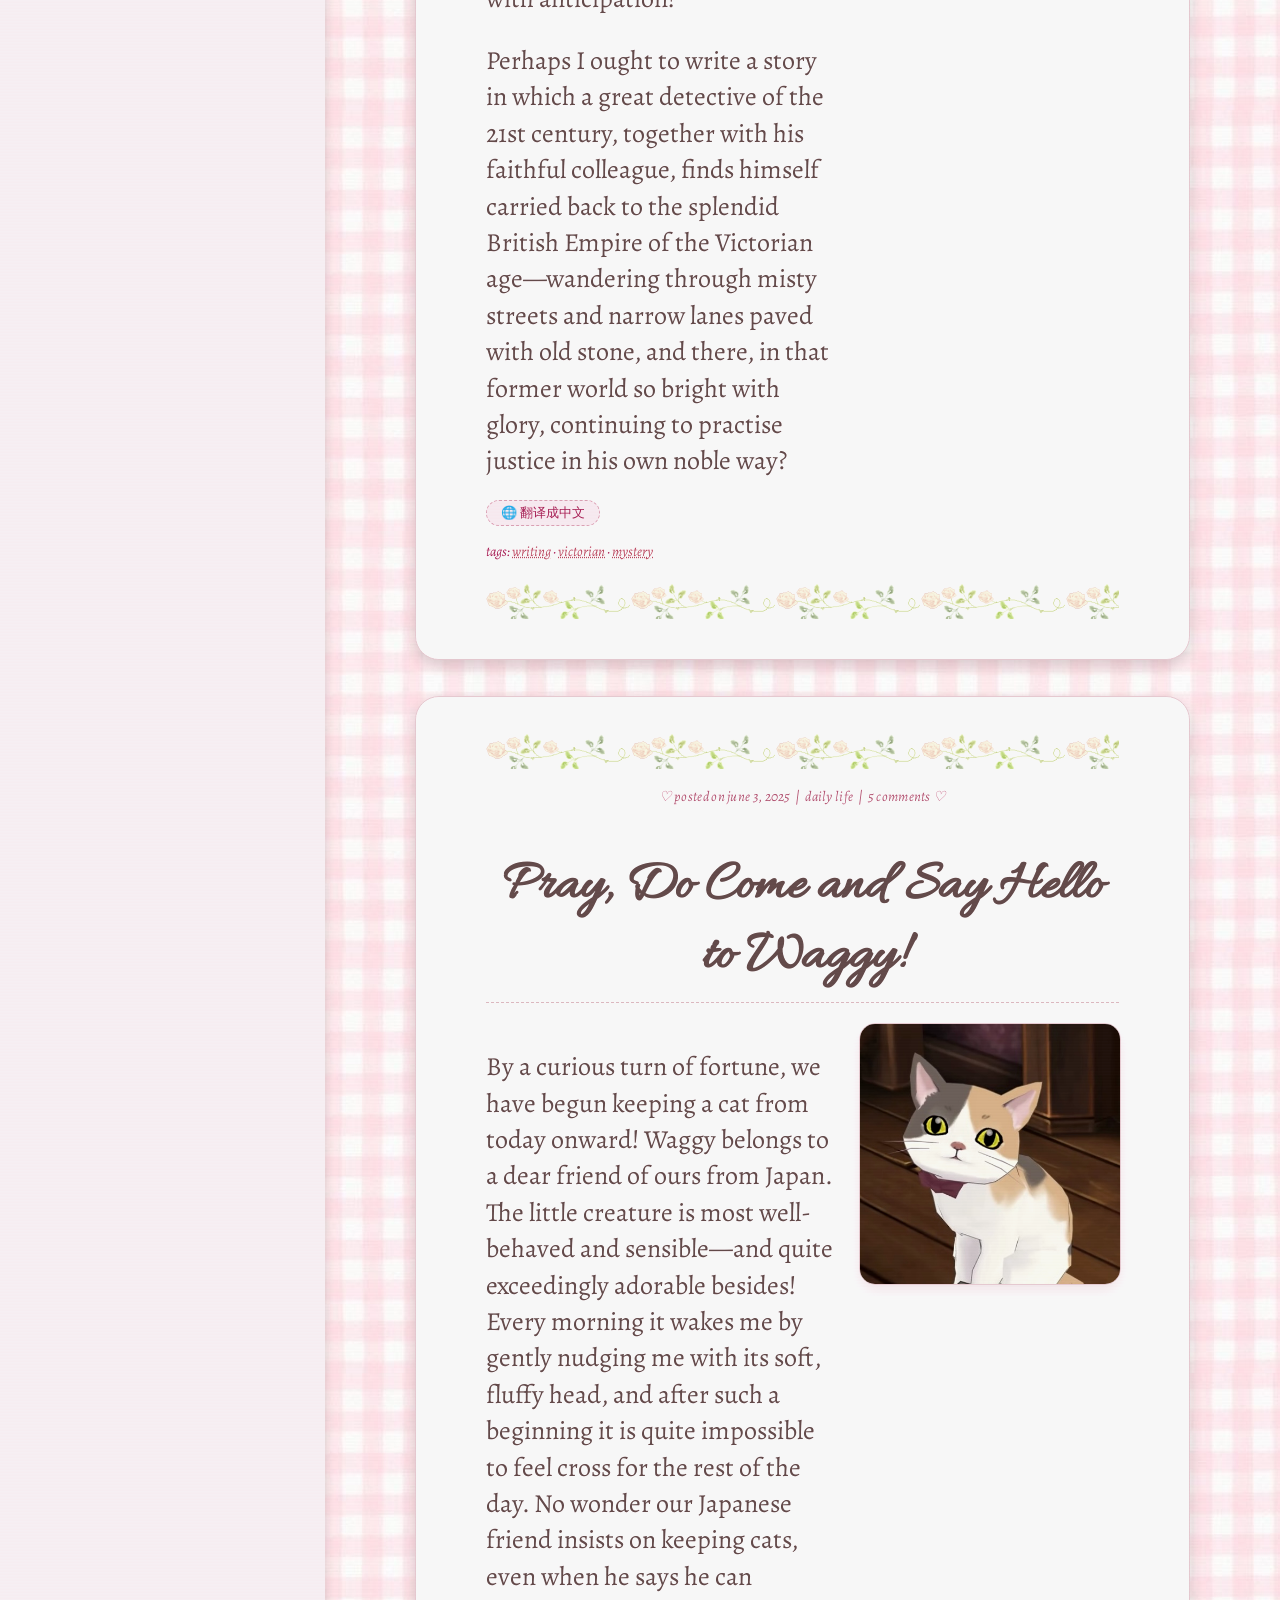
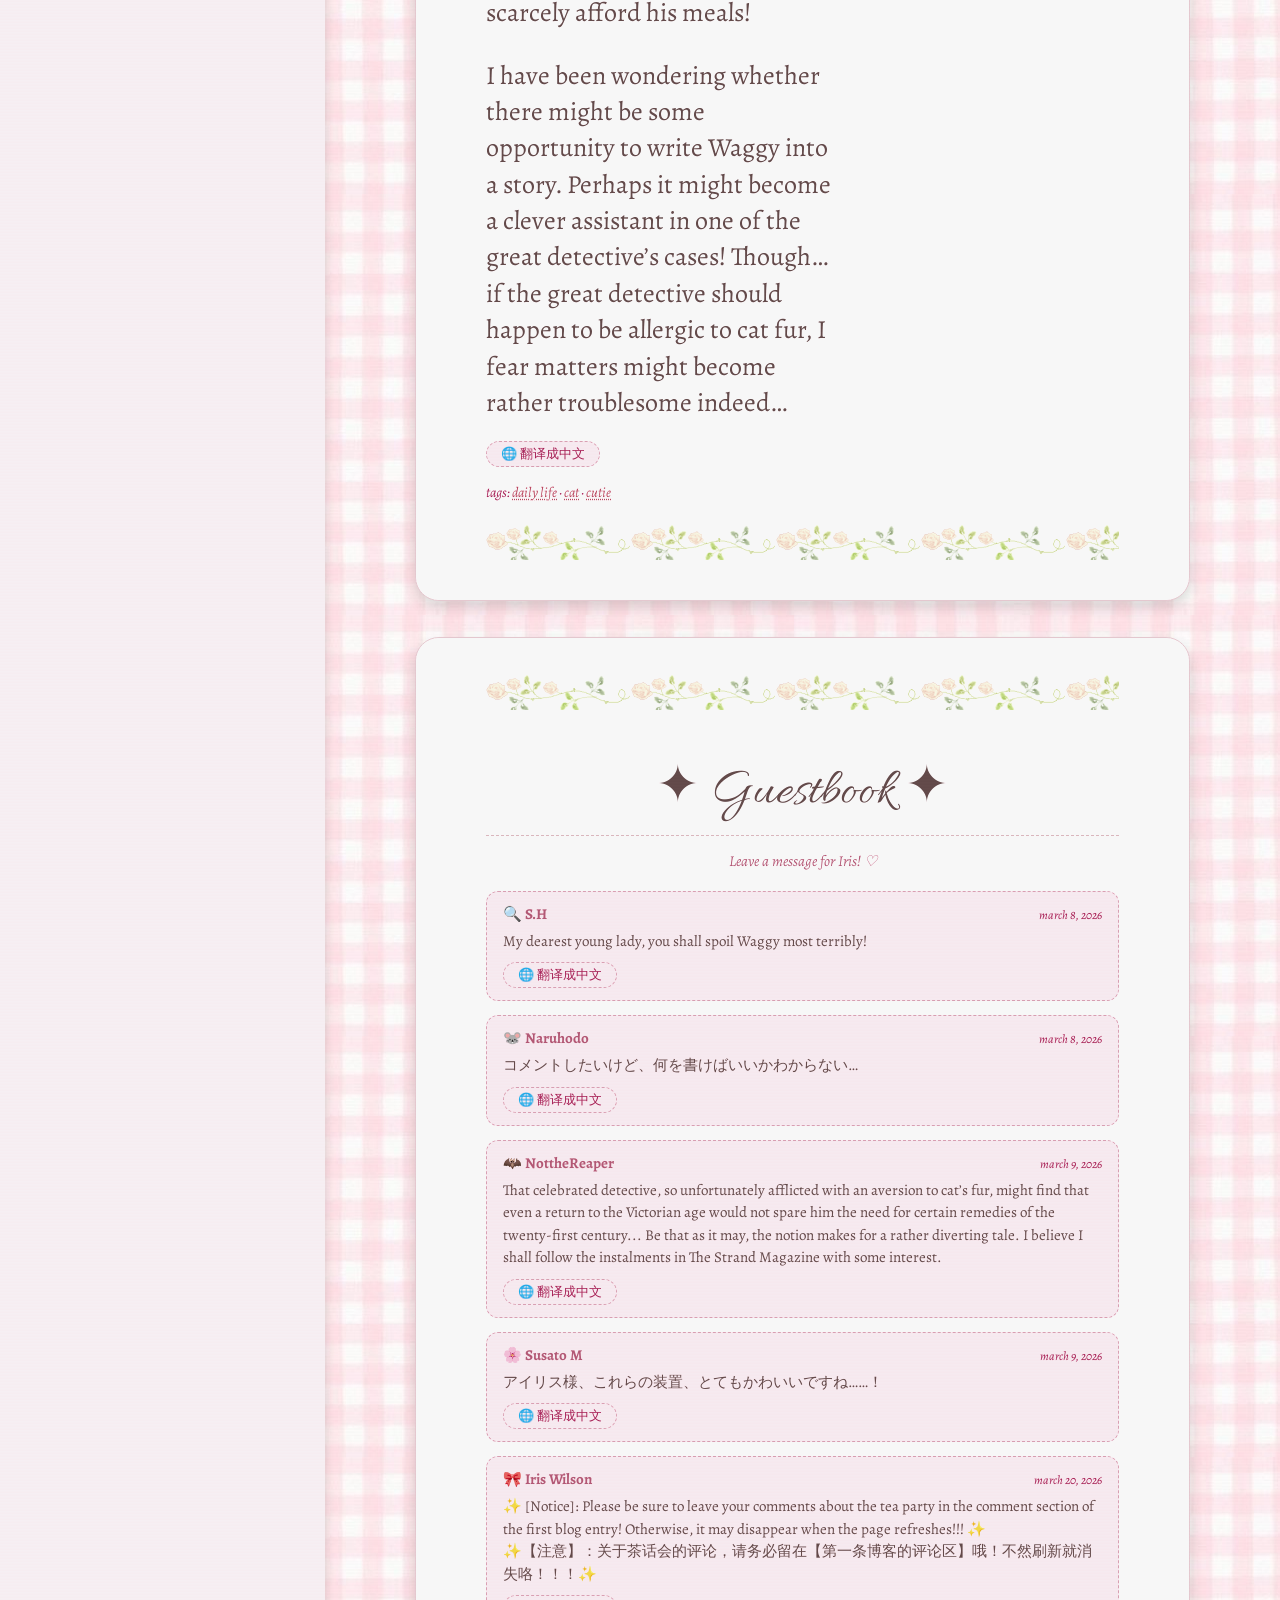
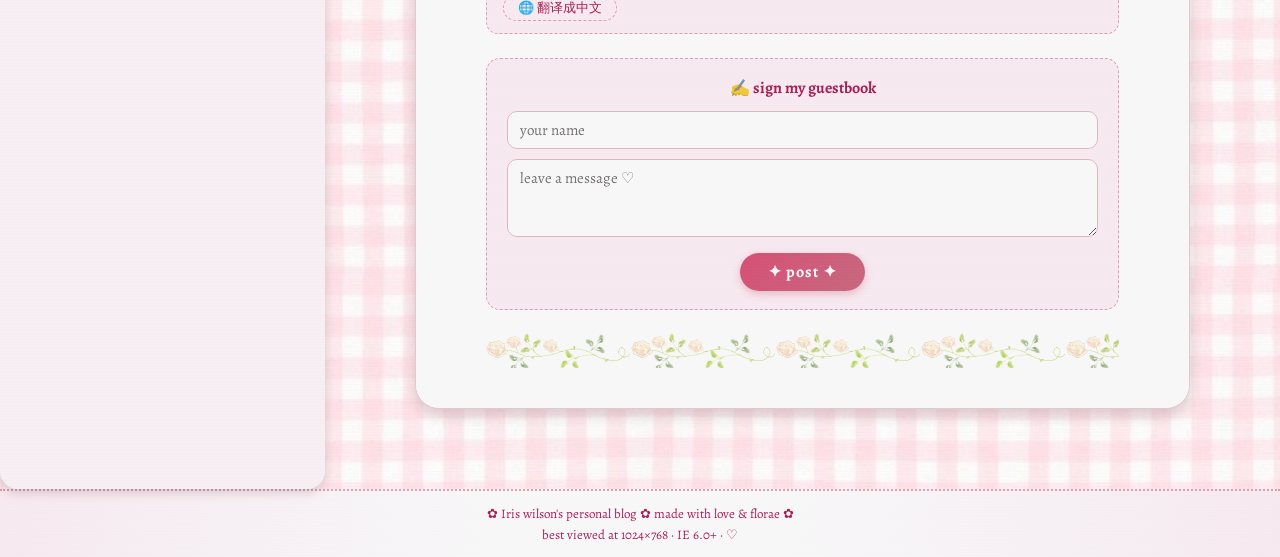
==== commit 33afb152: "Fin? :/" ====
--- a/index.html
+++ b/index.html
@@ -146,22 +146,25 @@
                 <h2><b>Welcome to 2026 Guangzhou TGAA Tea Party! 欢迎来到2026广州大逆转裁判茶话会！</b></h2>
                 <div class="post-body">
                     <div class="post-text">
-                        <p>占位</p>
-                        <p>占位</p>
+                        <p>Good afternoon! Hmm… I believe it must be afternoon by now, must it not? Thank you ever so much for coming all this way! A few days ago, I received a most splendid invitation to a tea gathering from a remarkable host in the East. According to my understanding, it is to be a most extraordinary afternoon tea, where one may enjoy tea and delicious sweets while also taking part in “case deductions,” “debates,” and even an “auction”! Most especially the case deductions—why, I hear there is even a celebrated segment called the “Great Deduction!” How very impressive, dear host! Why, it sounds very much like a little Baker Street 221B in a faraway land! Oh dear—if only I were not so terribly busy with my writing, I should most certainly wish to witness it with my own eyes! If only my typewriter would kindly finish the great detective’s story all by itself!</p>
+                        <p>下午好！唔，应该是下午了吧？大家远道而来辛苦啦～几天前，爱丽丝接到了一位东方的了不起的主办方的茶会邀请，据说是有「案件推理」、「辩论会」、「拍卖」的同时，还可以喝茶吃美味茶点的超级下午茶呢！尤其是案件推理，听说居然还有大名鼎鼎的「名推理」的部分！太厉害了，主办方君～这简直就是异国他乡的贝克街221B呀！可恶，要不是正在赶稿，我一定也要亲眼见证才行！要是打字机可以自己完成大侦探的故事就好了！</p>
+                        <p>In any case, to commemorate this delightful tea gathering, we have prepared a message board where everyone may leave their thoughts. Simply click on [this] page, and you shall find the message board below where you may write your comment! Do please leave your impressions of the tea party! And especially if you enjoyed the experience, do let everyone know whenever you have the chance—it may serve as a sweet delight for us all! </p>
+                        <p>总之，为了纪念这场茶会的召开，我们做了一个留言板来记录大家的感想。点进【这个】版面，就可以在下方的留言板内留言了哦！请留下你对这场茶话会的感受吧～尤其是，如果喜欢这次的体验的话，在有机会的时候让大家知道，可以成为所有人的甜味剂哦！</p>
+                        <p>Once again, a warm welcome to you all—dear detective ladies and gentlemen, do have a most wonderful time! 🫖✨</p>
+                        <p>再次欢迎大家前来，侦探姐姐哥哥们一定要玩得开心哦～🫖✨</p>
                     </div>
                     <div class="post-photos">
-                        <img class="post-photo" src="pics/typewriter.jpg" alt="typewriter">
-                        <img class="post-photo" src="pics/london_train.jpg" alt="train">
+                        <img class="post-photo" src="pics/teaparty.PNG" alt="teaparty">
                     </div>
                 </div>
                 <button class="translate-btn" onclick="toggleTranslation(this)">
-                    🌐 翻译成中文
+                    🌐 A tiny little hidden note…
                 </button>
                 <div class="translated-text">
-                    <p>占位</p>
-                    <p>占位</p>
-                </div>
-                <div class="post-tags">tags: <a href="#">writing</a> · <a href="#">victorian</a> · <a href="#">mystery</a></div>
+                    <p>Come to think of it, the clever among you must surely have noticed that this blog entry is a little different from the usual one! That’s right—there is no need to click any translation button to see Chinese this time, for it appears here already, and even in a Chinese–English side-by-side version! This is because, in order to welcome you all properly, I asked Hurley to learn Chinese especially so that he might help me translate this blog entry. I do wonder how well his studies have gone…</p>
+                    <p>说起来，聪明的大家一定已经发现了这条博s客的不一样之处吧！没错，不用点击翻译成中文也能看见中文——还是中英对照版本呢！这是因为，为了迎接大家，我让福尔摩斯君专门去学了中文来帮我翻译这条博客。不知道他的学习效果怎么样呢？（当然很好了，爱丽丝！）</p>
+                </div>
+                <div class="post-tags">tags: <a href="#">Welcome!</a> · <a href="#">TeaParty</a> · <a href="#">HaveFun!</a></div>
                 <div class="divider-bottom"></div>
             </article>
             
@@ -268,6 +271,19 @@
                             <p>爱丽丝大人，这些装置真是太可爱了……！</p>
                         </div>
                     </div>
+                    <div class="gb-msg">
+                        <div class="gb-msg-header">
+                            <span class="gb-name">🎀 Iris Wilson</span>
+                            <span class="gb-date">march 20, 2026</span>
+                        </div>
+                        <p>✨ [Notice]: Please be sure to leave your comments about the tea party in the comment section of the first blog entry! Otherwise, it may disappear when the page refreshes!!! ✨</p>
+                        <p>✨【注意】：关于茶话会的评论，请务必留在【第一条博客的评论区】哦！不然刷新就消失咯！！！✨</p>
+                        <button class="translate-btn" onclick="toggleTranslation(this)">🌐 翻译成中文</button>
+                        <div class="translated-text">
+                            <p>✨ [Notice]: Please be sure to leave your comments about the tea party in the comment section of the first blog entry! Otherwise, it may disappear when the page refreshes!!! ✨</p>
+                            <p>✨【注意】：关于茶话会的评论，请务必留在【第一条博客的评论区】哦！不然刷新就消失咯！！！✨</p>
+                        </div>
+                    </div>
                 </div>
 
                 <!-- Sign guestbook form -->
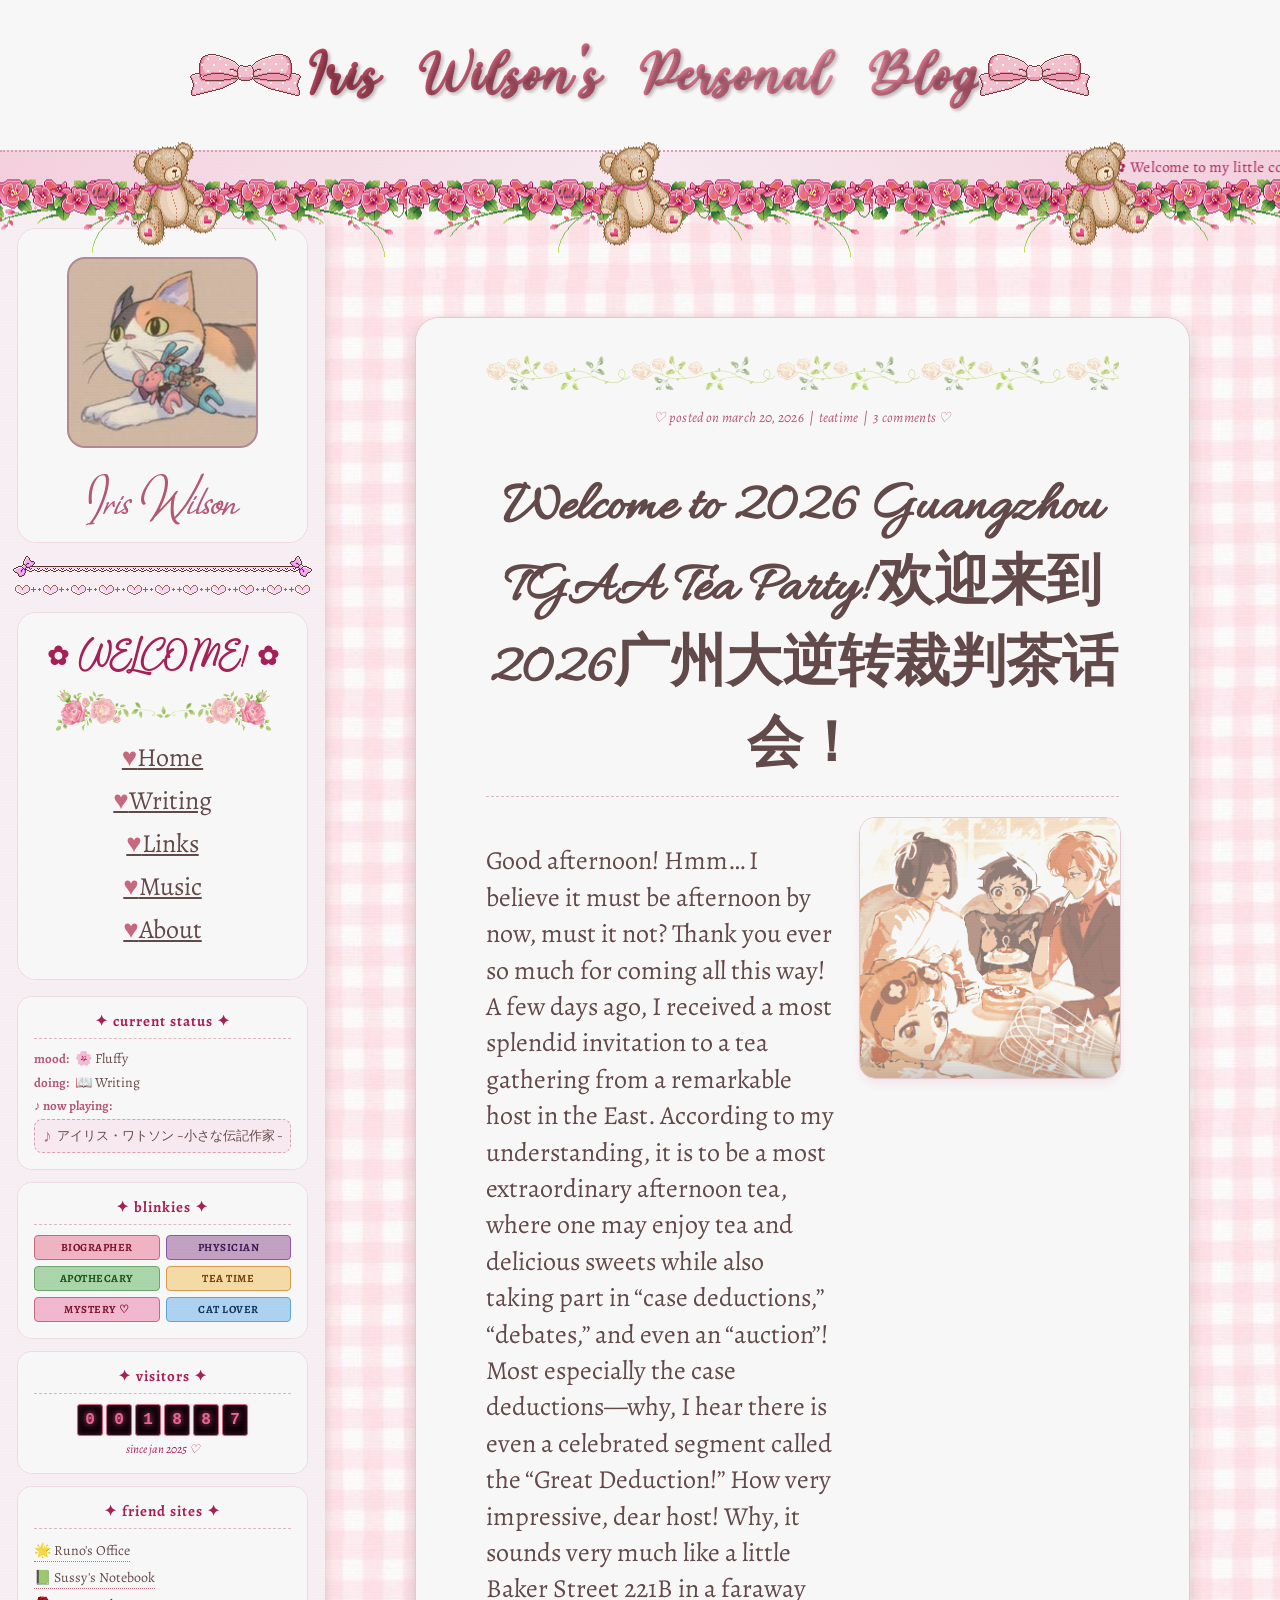
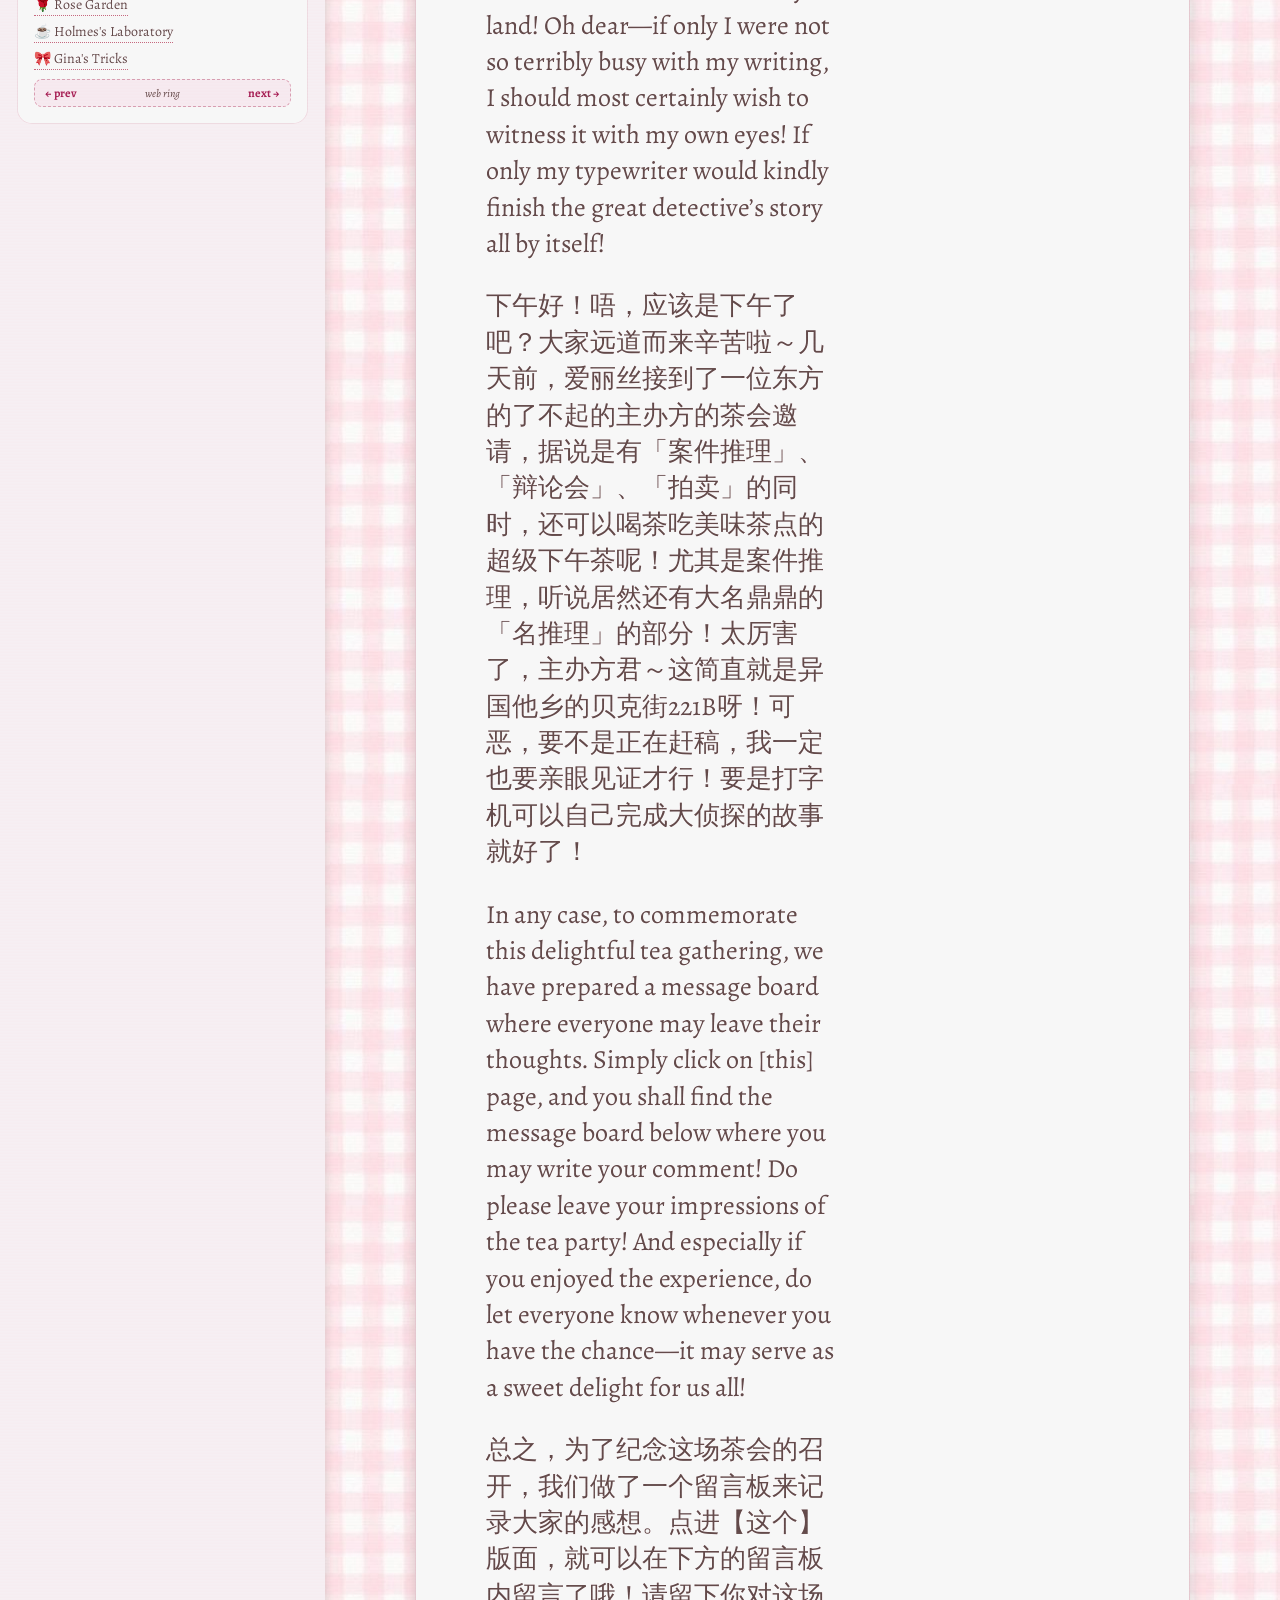
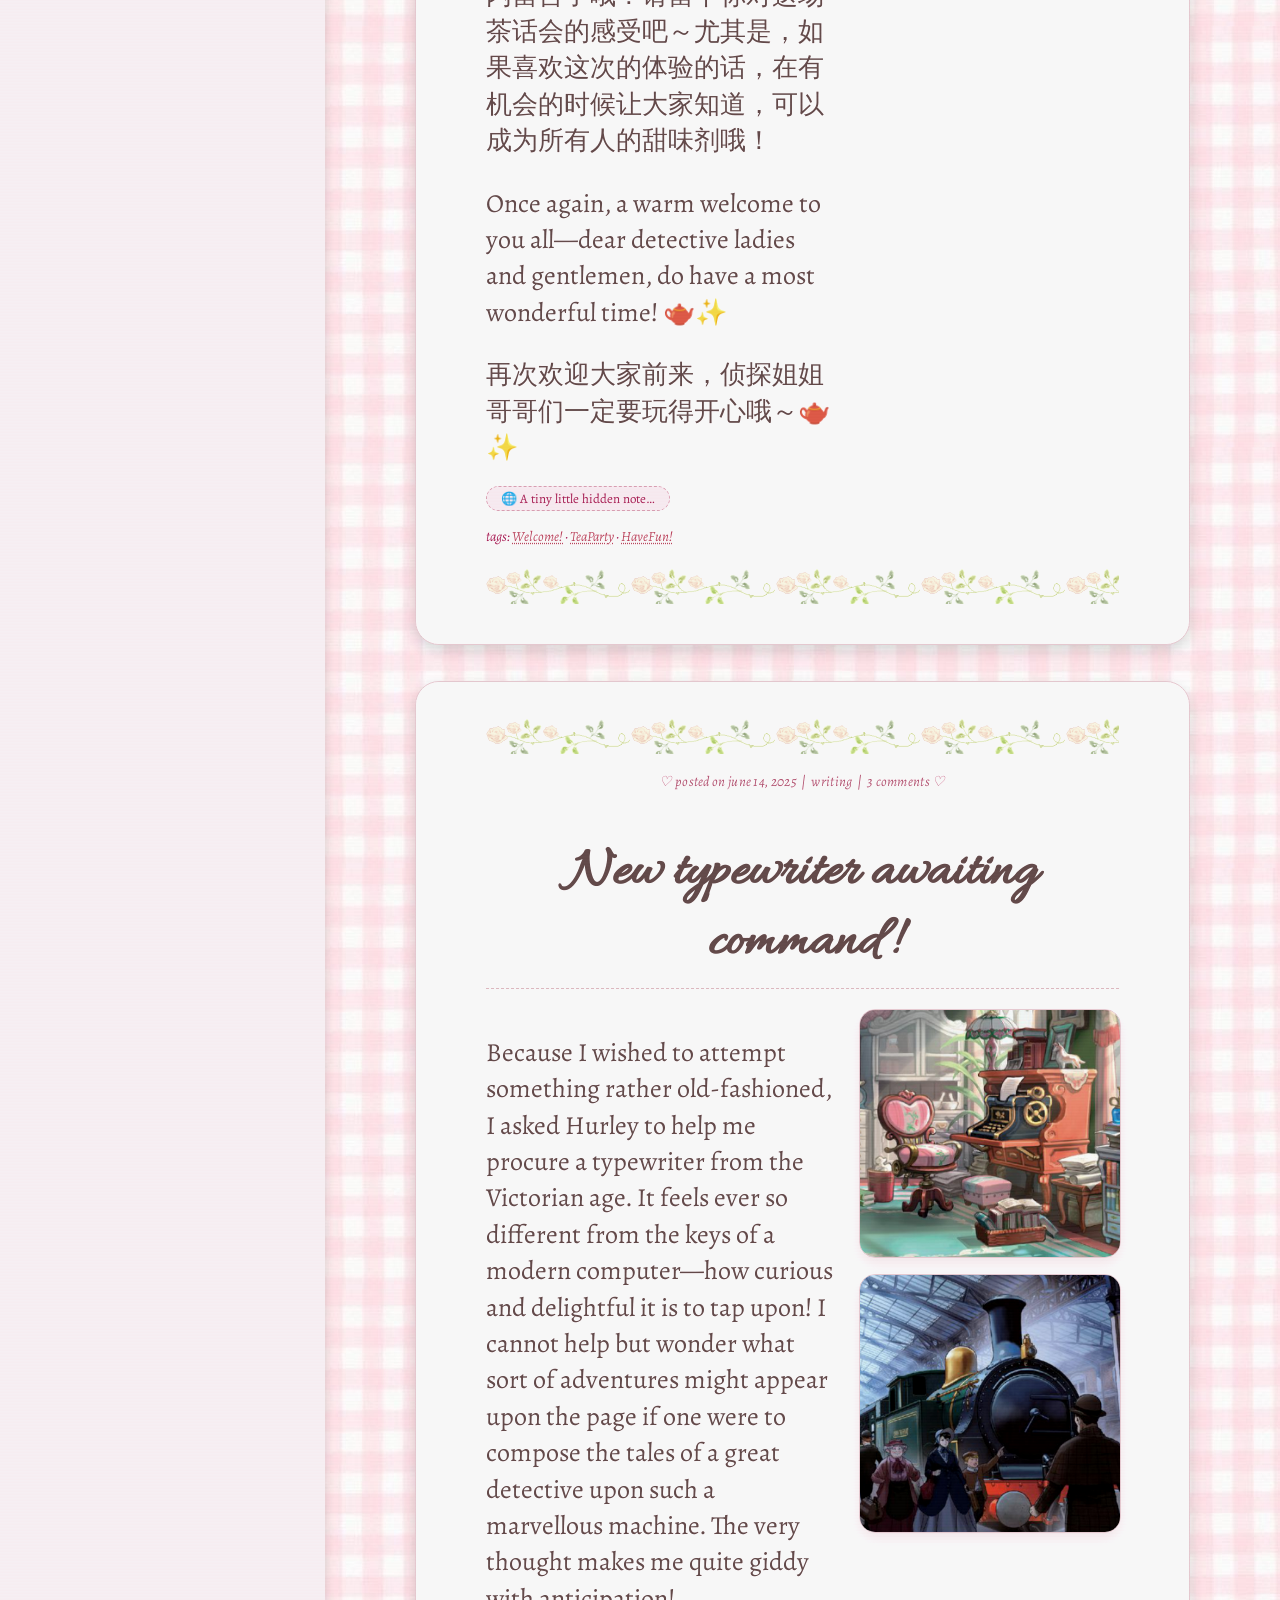
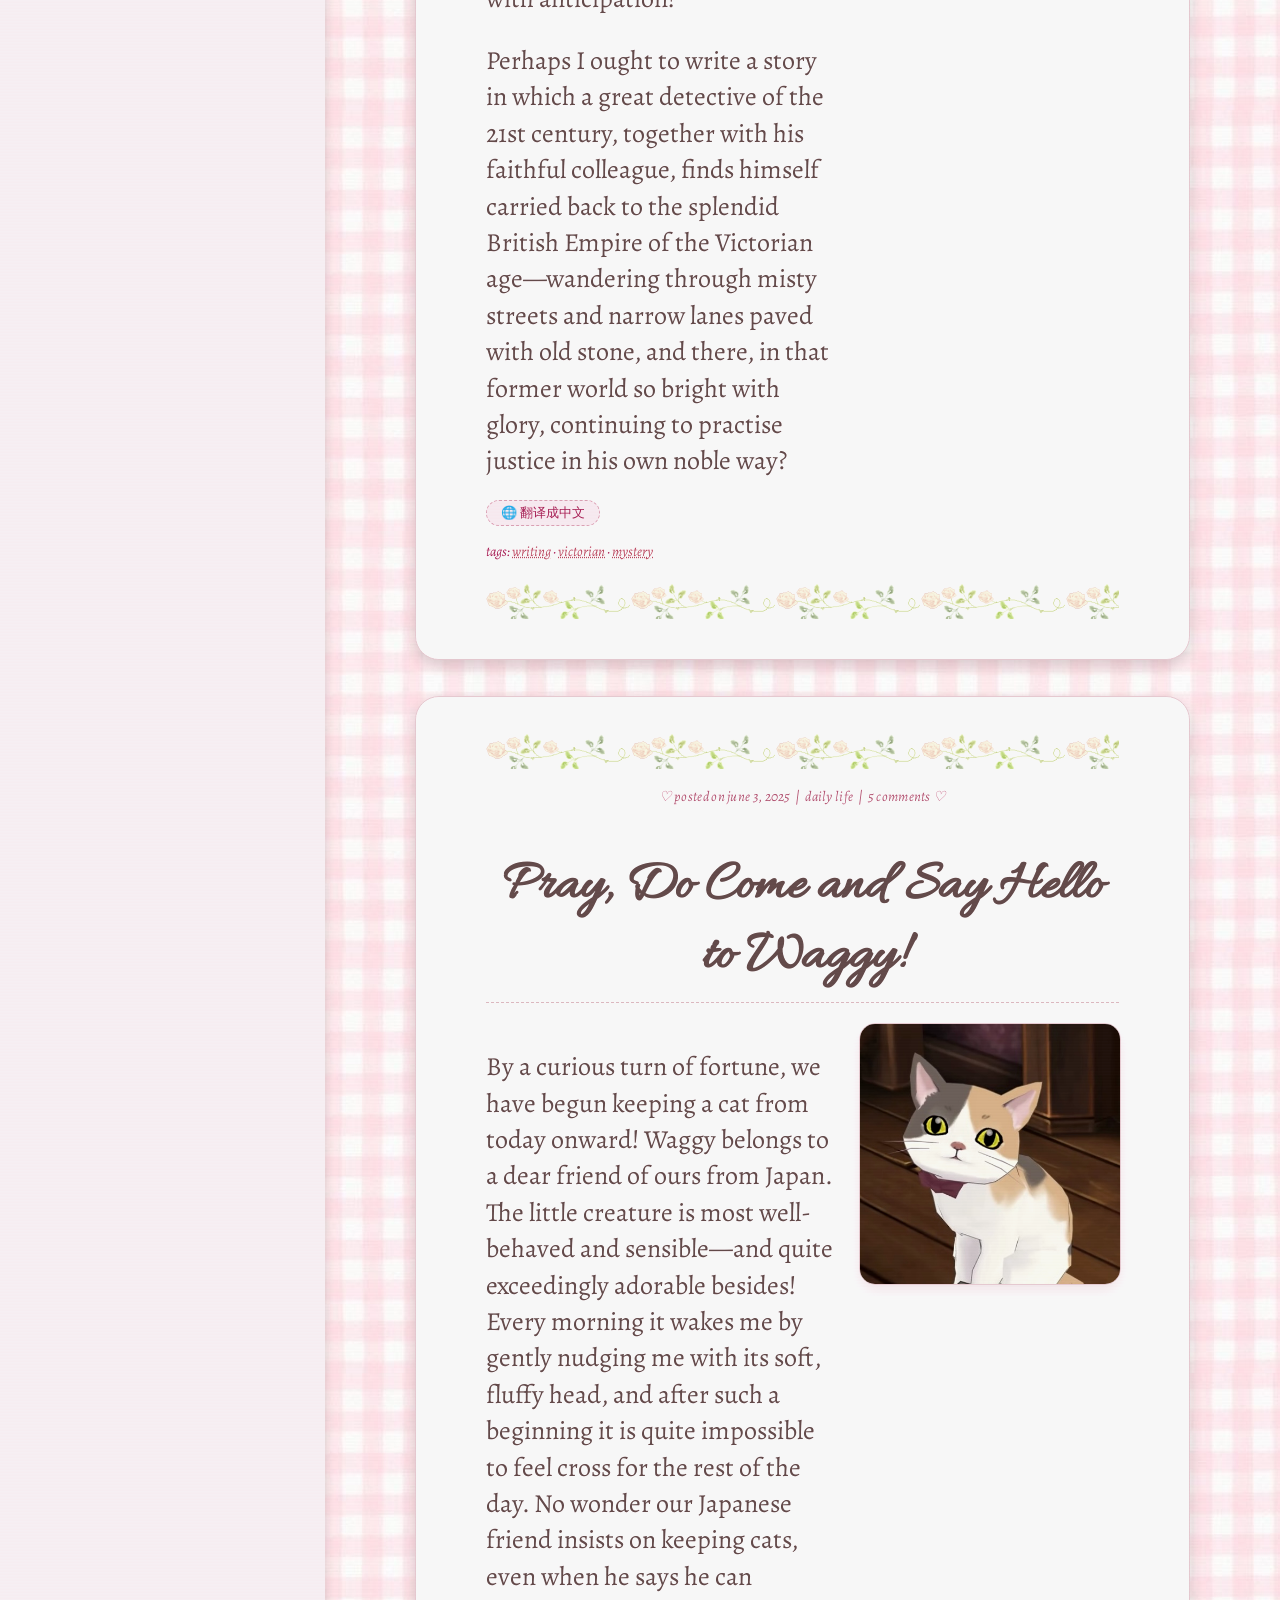
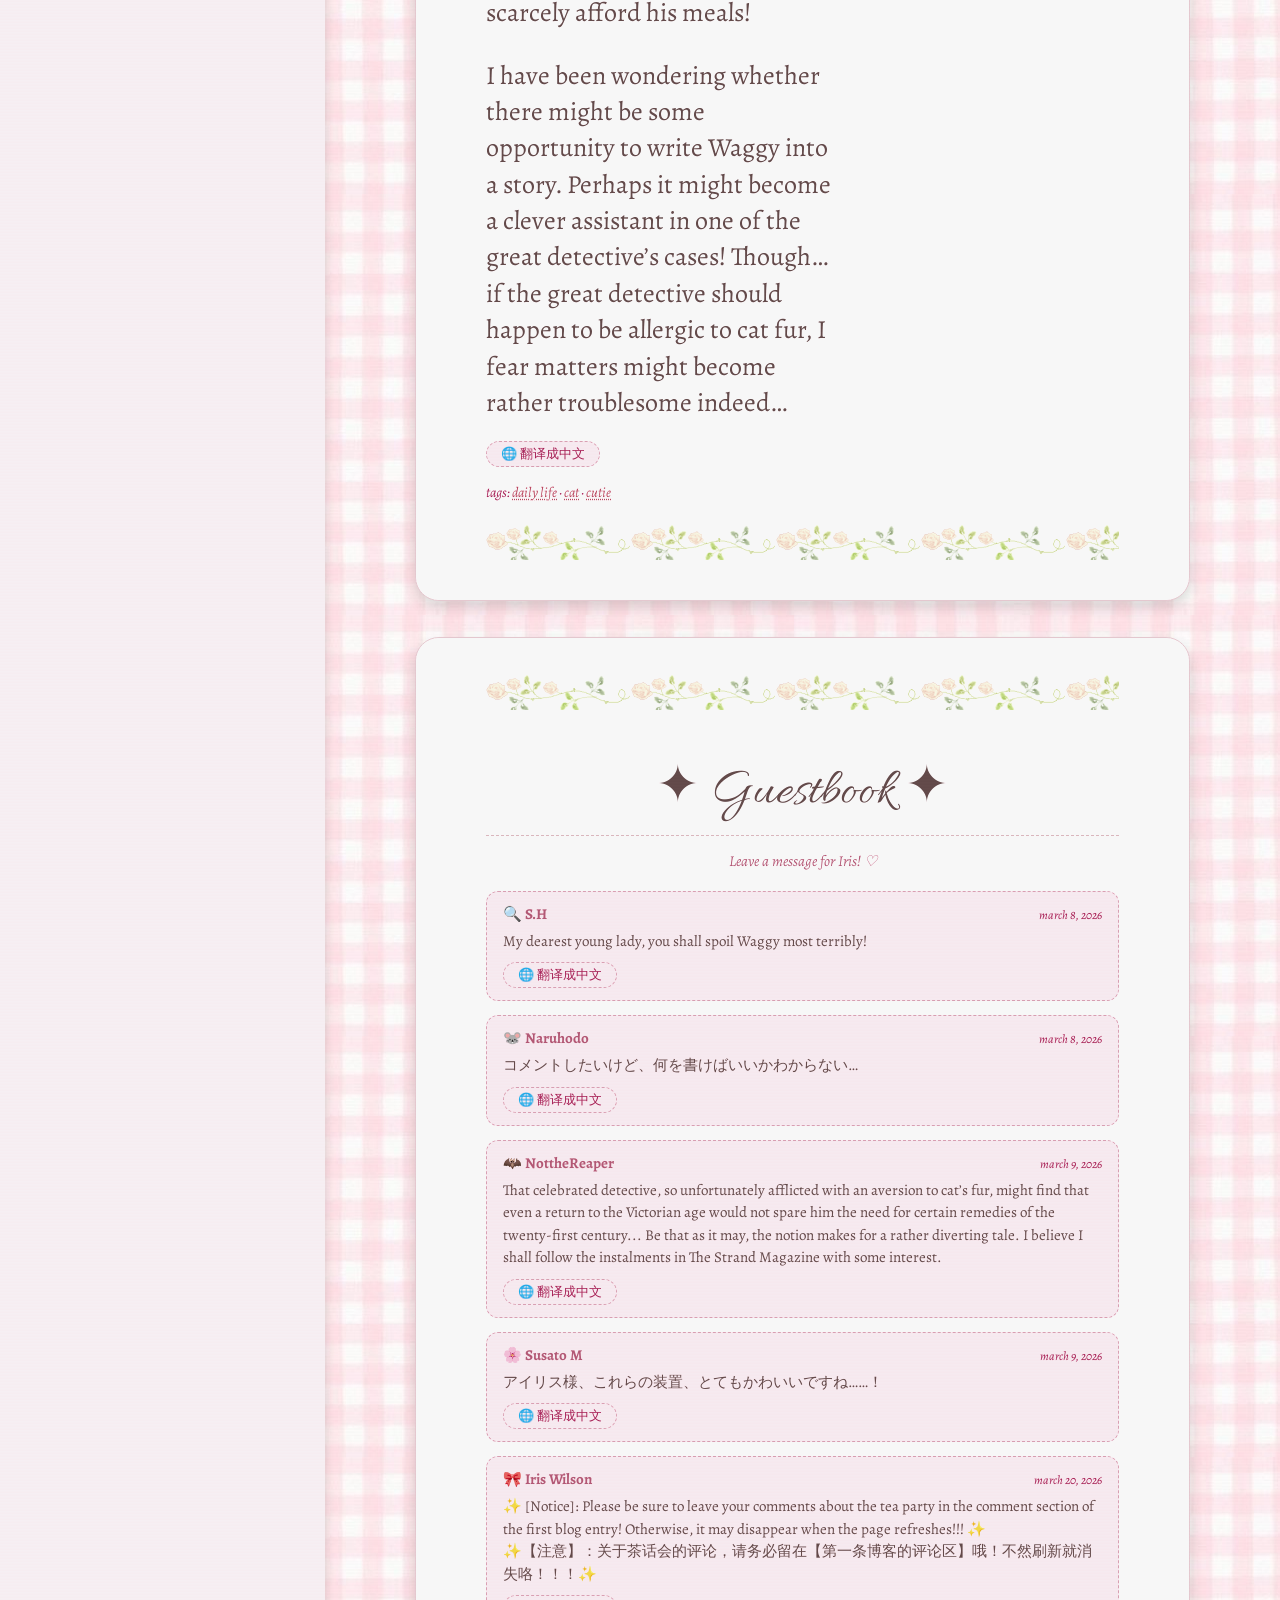
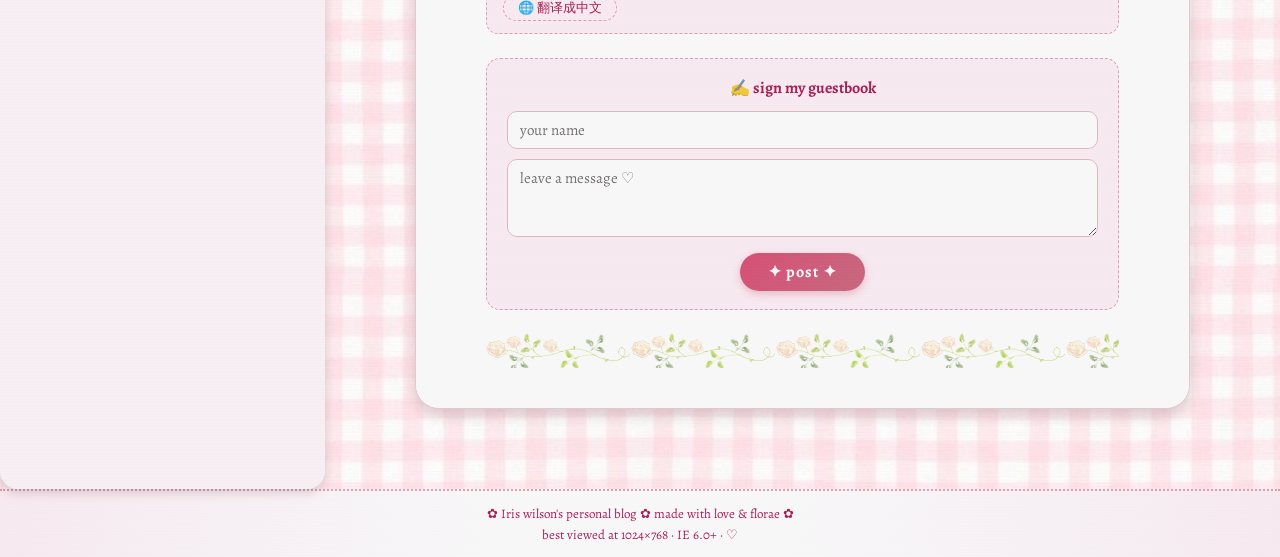
==== commit 23a54b48: "Add files via upload 评论数实时更新" ====
--- a/index.html
+++ b/index.html
@@ -139,10 +139,28 @@
         <!-- ════════════════ MAIN CONTENT ════════════════ -->
         <main class="right">
 
+            <script>
+            async function updateCommentCount() {
+                const res = await fetch(
+                    'https://ajyirdyzsgkgycpiryrx.supabase.co/rest/v1/comments?select=id',
+                    {
+                        headers: {
+                            'apikey': 'sb_publishable_bXZ9FlACnc9w_na-udD0Fg_0ozs_9Kb',
+                            'Authorization': 'Bearer sb_publishable_bXZ9FlACnc9w_na-udD0Fg_0ozs_9Kb'
+                        }
+                    }
+                );
+                const data = await res.json();
+                const el = document.getElementById('comment-count');
+                if (el && data) el.textContent = data.length;
+            }
+            updateCommentCount();
+            </script>
+
             <!-- Post 1 -->
             <article class="post post-clickable" onclick="window.location='post1.html'">
                 <div class="divider-top"></div>
-                <div class="post-meta">♡ posted on march 20, 2026 &nbsp;|&nbsp; teatime &nbsp;|&nbsp; 3 comments ♡</div>
+                <div class="post-meta">♡ posted on march 20, 2026 &nbsp;|&nbsp; teatime &nbsp;|&nbsp; <span id="comment-count">3</span> comments ♡</div>
                 <h2><b>Welcome to 2026 Guangzhou TGAA Tea Party! 欢迎来到2026广州大逆转裁判茶话会！</b></h2>
                 <div class="post-body">
                     <div class="post-text">
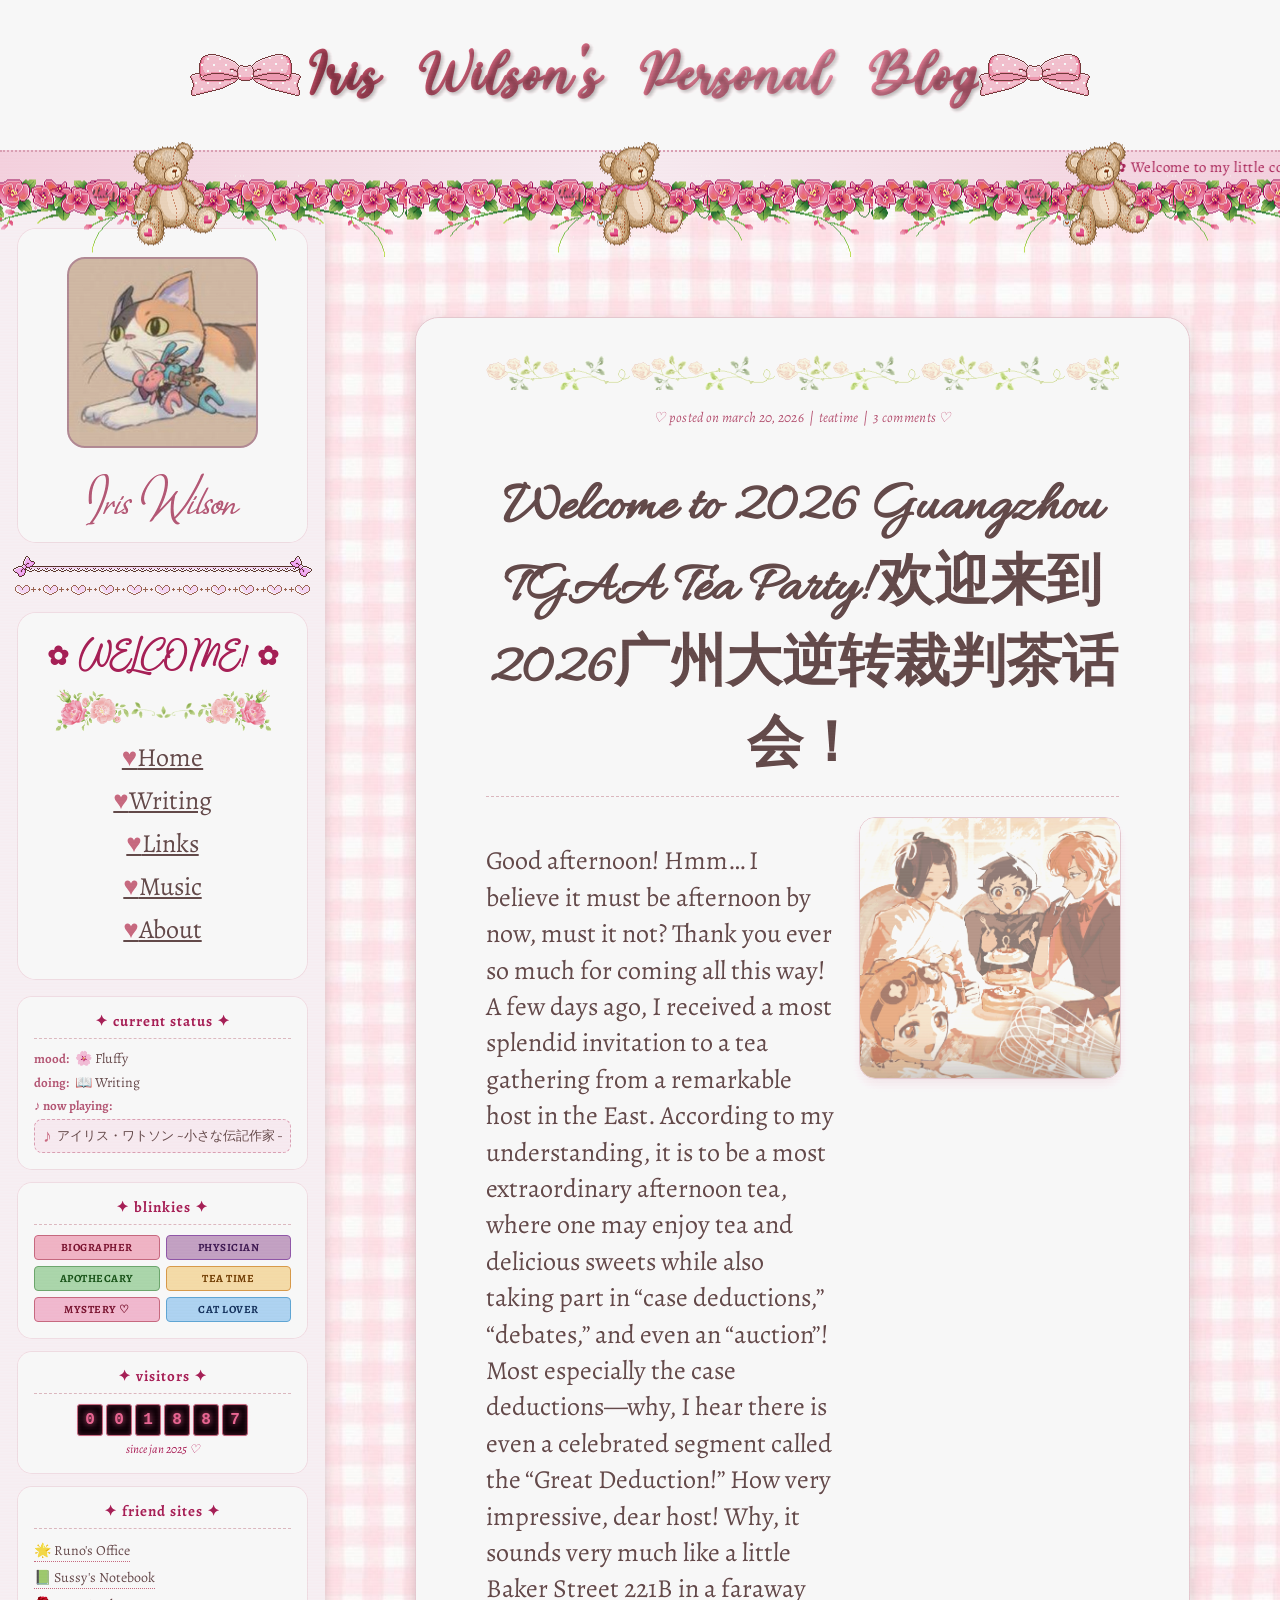
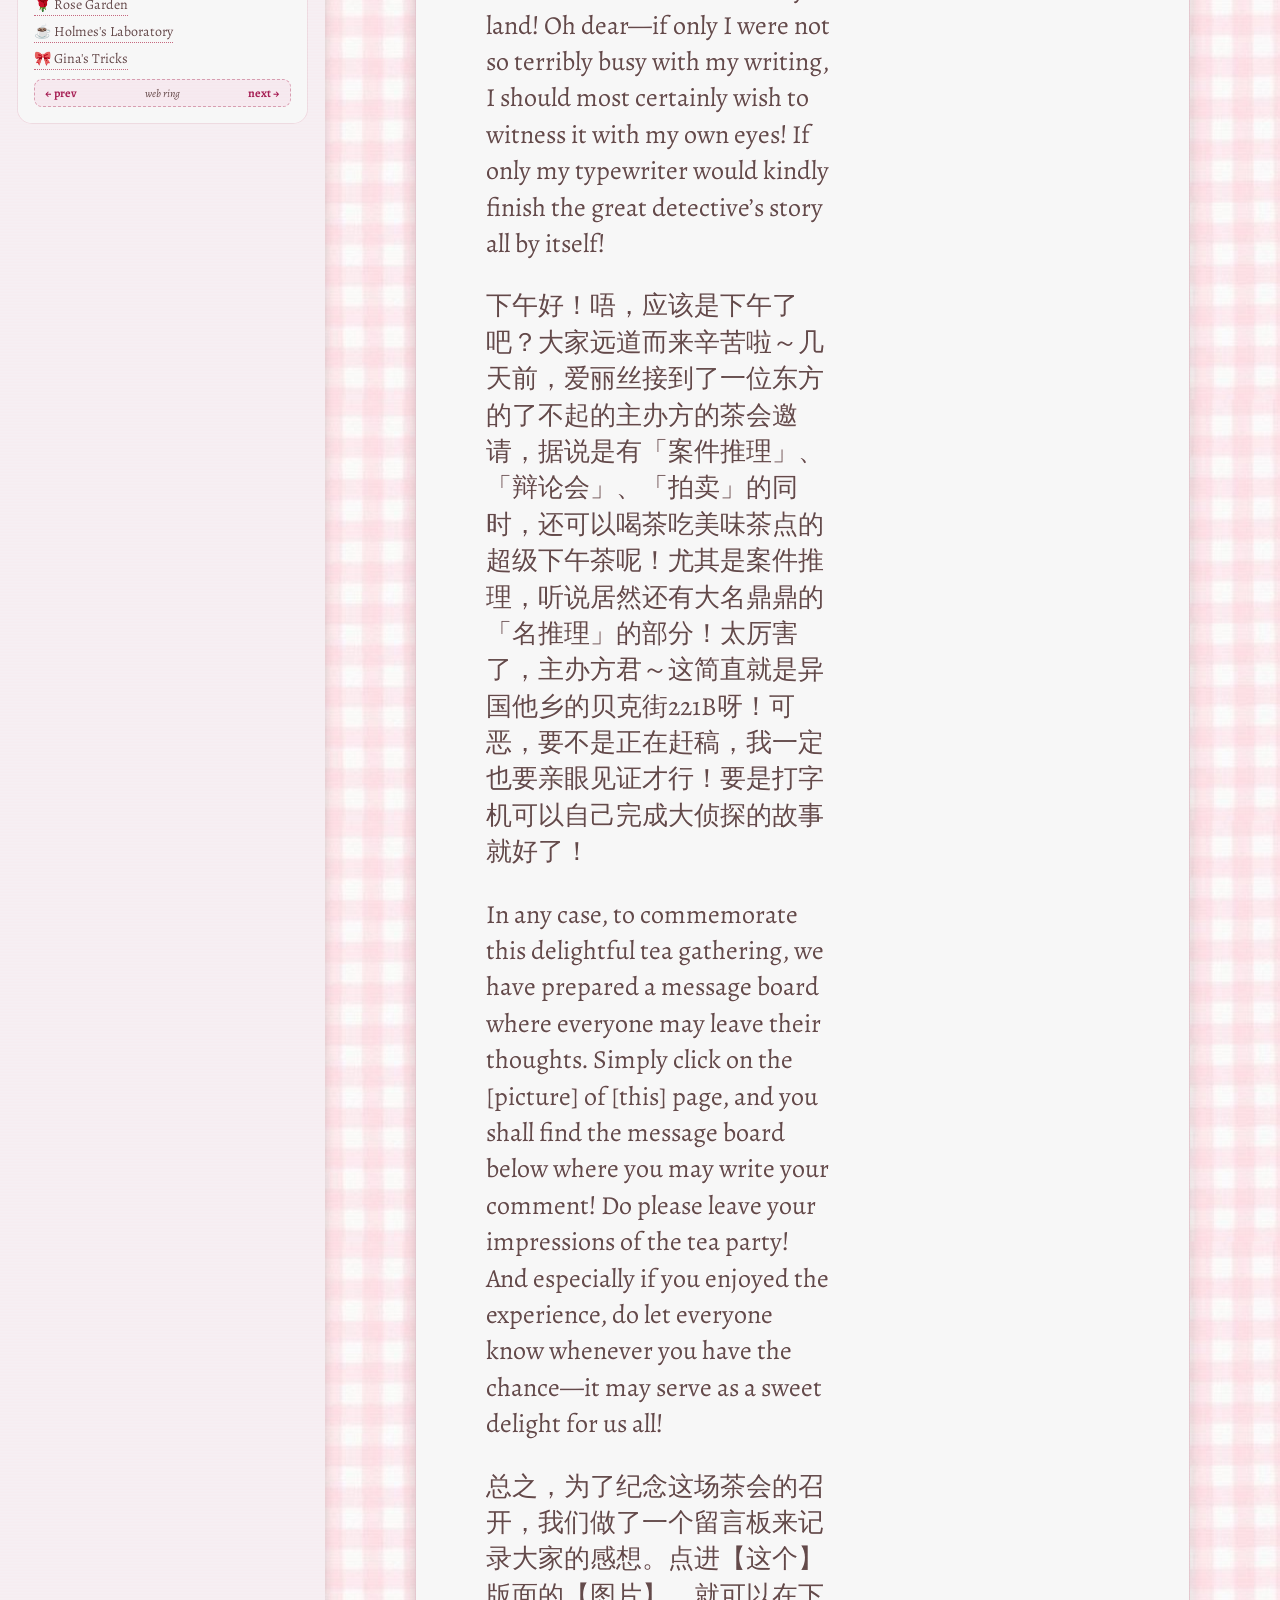
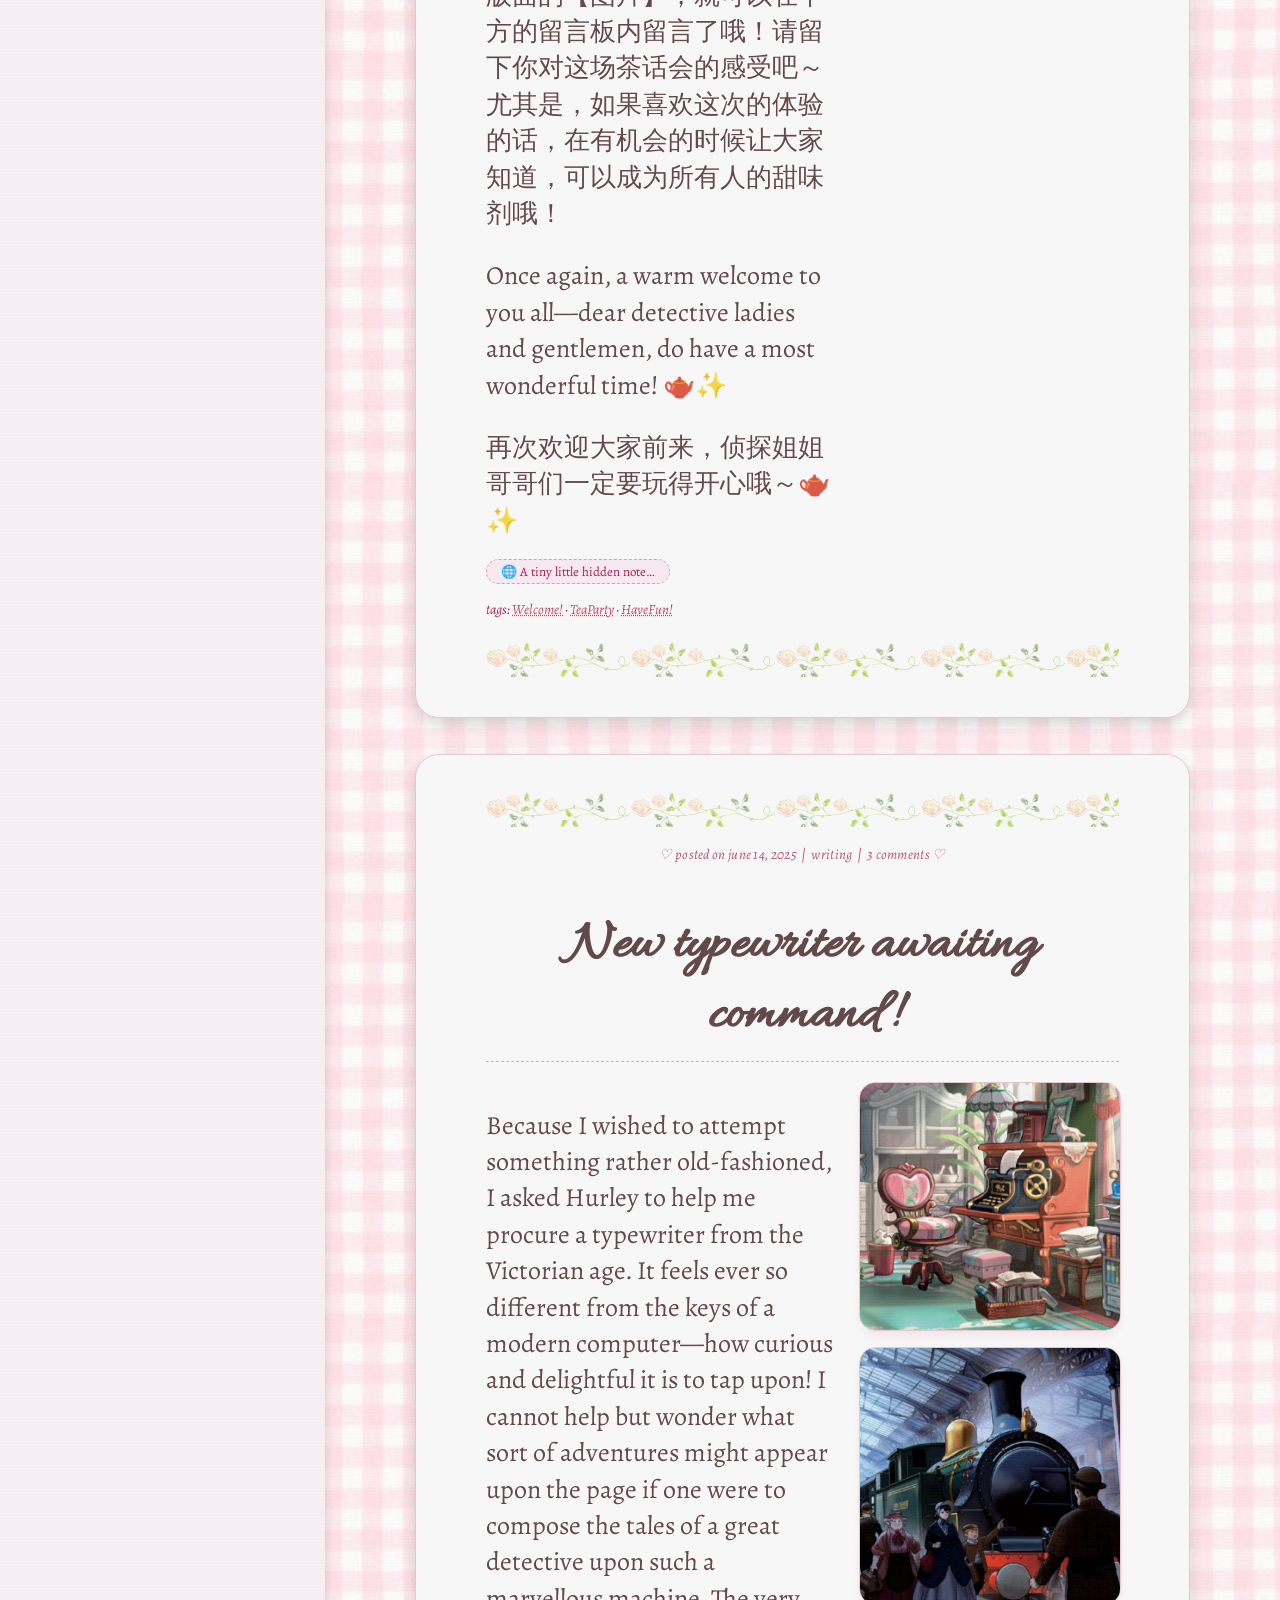
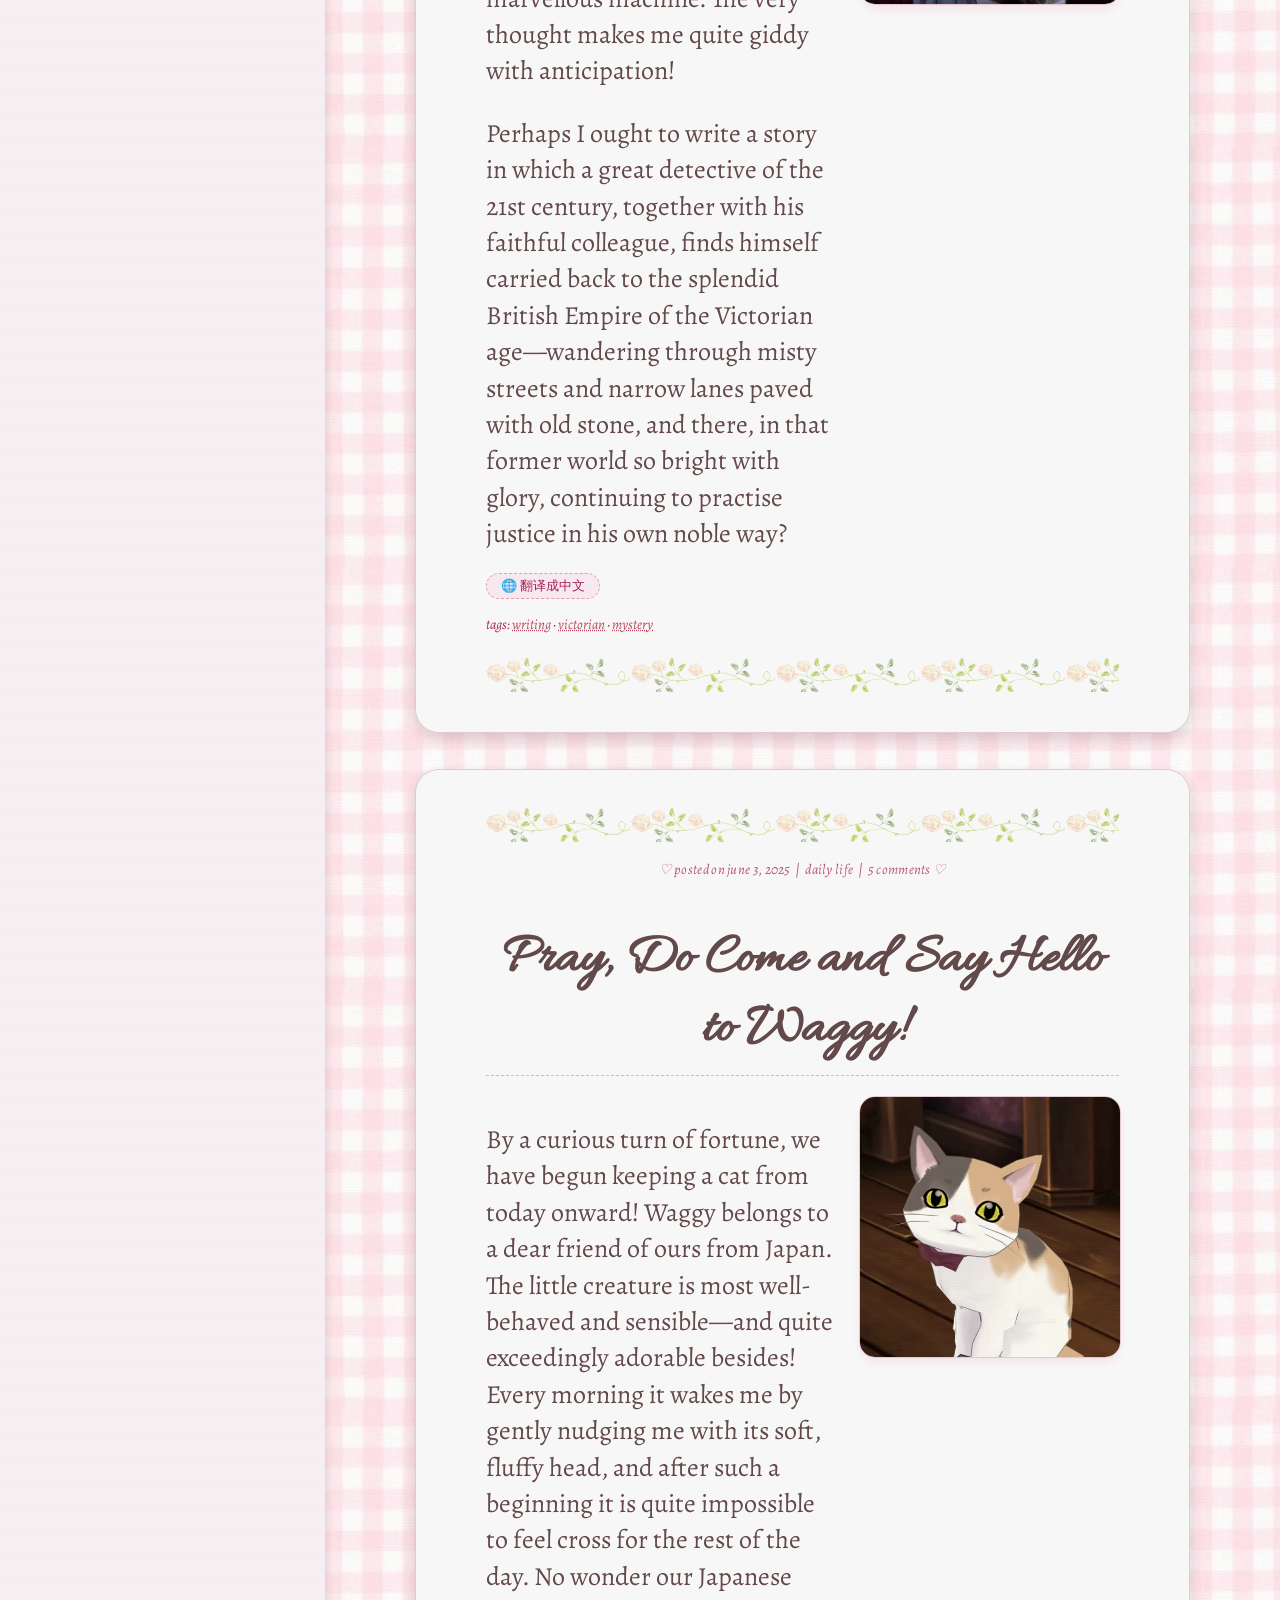
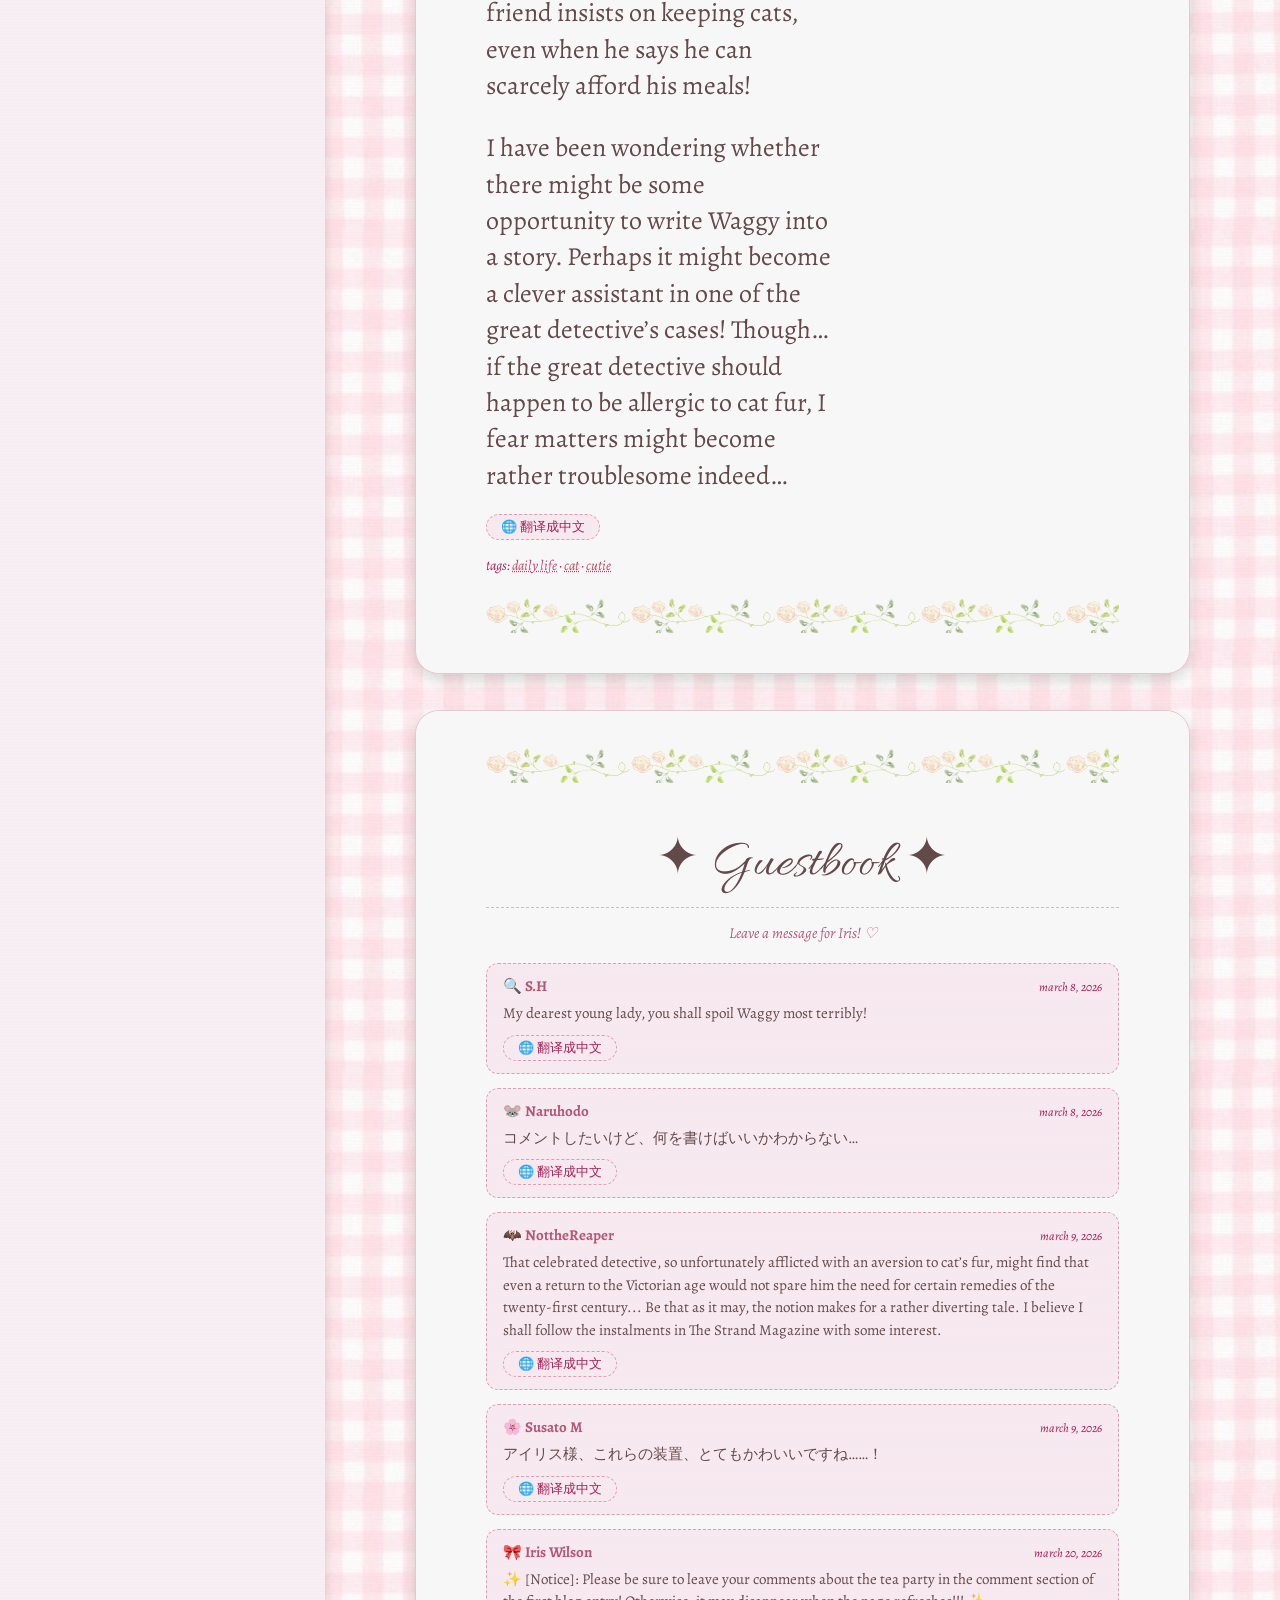
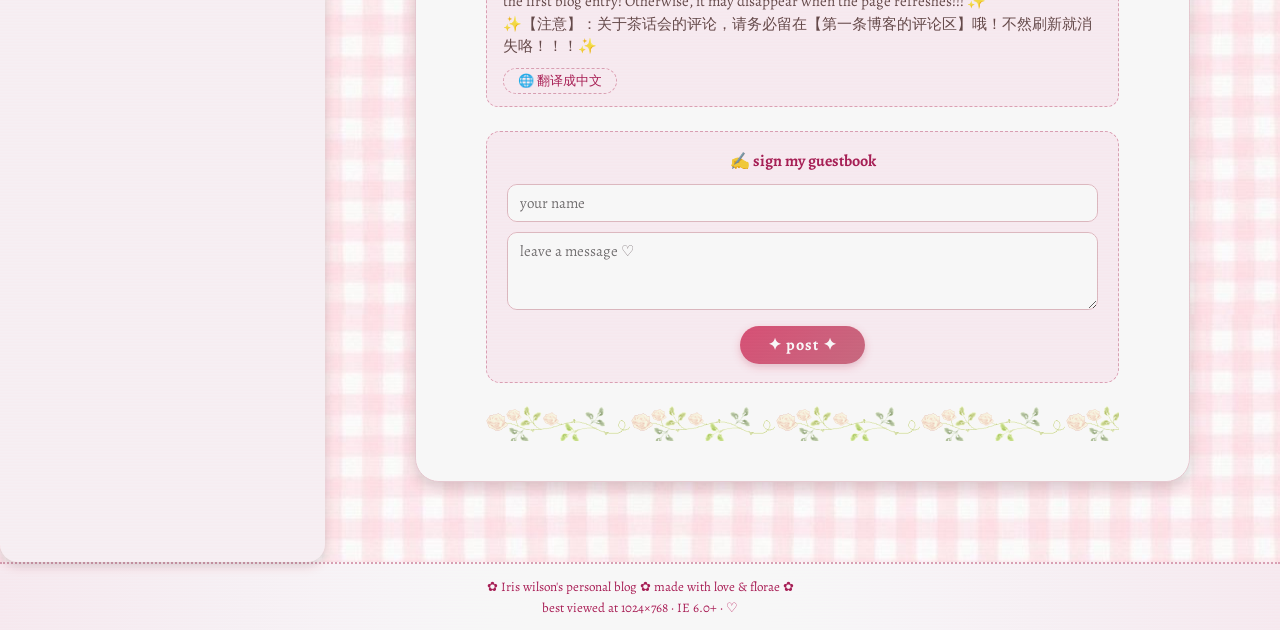
==== commit 8d520e86: "Add files via upload 修改导航逻辑" ====
--- a/index.html
+++ b/index.html
@@ -158,7 +158,7 @@
             </script>
 
             <!-- Post 1 -->
-            <article class="post post-clickable" onclick="window.location='post1.html'">
+            <article class="post">
                 <div class="divider-top"></div>
                 <div class="post-meta">♡ posted on march 20, 2026 &nbsp;|&nbsp; teatime &nbsp;|&nbsp; <span id="comment-count">3</span> comments ♡</div>
                 <h2><b>Welcome to 2026 Guangzhou TGAA Tea Party! 欢迎来到2026广州大逆转裁判茶话会！</b></h2>
@@ -166,13 +166,13 @@
                     <div class="post-text">
                         <p>Good afternoon! Hmm… I believe it must be afternoon by now, must it not? Thank you ever so much for coming all this way! A few days ago, I received a most splendid invitation to a tea gathering from a remarkable host in the East. According to my understanding, it is to be a most extraordinary afternoon tea, where one may enjoy tea and delicious sweets while also taking part in “case deductions,” “debates,” and even an “auction”! Most especially the case deductions—why, I hear there is even a celebrated segment called the “Great Deduction!” How very impressive, dear host! Why, it sounds very much like a little Baker Street 221B in a faraway land! Oh dear—if only I were not so terribly busy with my writing, I should most certainly wish to witness it with my own eyes! If only my typewriter would kindly finish the great detective’s story all by itself!</p>
                         <p>下午好！唔，应该是下午了吧？大家远道而来辛苦啦～几天前，爱丽丝接到了一位东方的了不起的主办方的茶会邀请，据说是有「案件推理」、「辩论会」、「拍卖」的同时，还可以喝茶吃美味茶点的超级下午茶呢！尤其是案件推理，听说居然还有大名鼎鼎的「名推理」的部分！太厉害了，主办方君～这简直就是异国他乡的贝克街221B呀！可恶，要不是正在赶稿，我一定也要亲眼见证才行！要是打字机可以自己完成大侦探的故事就好了！</p>
-                        <p>In any case, to commemorate this delightful tea gathering, we have prepared a message board where everyone may leave their thoughts. Simply click on [this] page, and you shall find the message board below where you may write your comment! Do please leave your impressions of the tea party! And especially if you enjoyed the experience, do let everyone know whenever you have the chance—it may serve as a sweet delight for us all! </p>
-                        <p>总之，为了纪念这场茶会的召开，我们做了一个留言板来记录大家的感想。点进【这个】版面，就可以在下方的留言板内留言了哦！请留下你对这场茶话会的感受吧～尤其是，如果喜欢这次的体验的话，在有机会的时候让大家知道，可以成为所有人的甜味剂哦！</p>
+                        <p>In any case, to commemorate this delightful tea gathering, we have prepared a message board where everyone may leave their thoughts. Simply click on the [picture] of [this] page, and you shall find the message board below where you may write your comment! Do please leave your impressions of the tea party! And especially if you enjoyed the experience, do let everyone know whenever you have the chance—it may serve as a sweet delight for us all! </p>
+                        <p>总之，为了纪念这场茶会的召开，我们做了一个留言板来记录大家的感想。点进【这个】版面的【图片】，就可以在下方的留言板内留言了哦！请留下你对这场茶话会的感受吧～尤其是，如果喜欢这次的体验的话，在有机会的时候让大家知道，可以成为所有人的甜味剂哦！</p>
                         <p>Once again, a warm welcome to you all—dear detective ladies and gentlemen, do have a most wonderful time! 🫖✨</p>
                         <p>再次欢迎大家前来，侦探姐姐哥哥们一定要玩得开心哦～🫖✨</p>
                     </div>
                     <div class="post-photos">
-                        <img class="post-photo" src="pics/teaparty.PNG" alt="teaparty">
+                        <img class="post-photo" src="pics/teaparty.PNG" alt="teaparty" onclick="window.location='post1.html'" style="cursor:pointer;">
                     </div>
                 </div>
                 <button class="translate-btn" onclick="toggleTranslation(this)">
@@ -197,8 +197,8 @@
                         <p>Perhaps I ought to write a story in which a great detective of the 21st century, together with his faithful colleague, finds himself carried back to the splendid British Empire of the Victorian age—wandering through misty streets and narrow lanes paved with old stone, and there, in that former world so bright with glory, continuing to practise justice in his own noble way?</p>
                     </div>
                     <div class="post-photos">
-                        <img class="post-photo" src="pics/typewriter.jpg" alt="typewriter">
-                        <img class="post-photo" src="pics/london_train.jpg" alt="train">
+                        <img class="post-photo" src="pics/typewriter.jpg" alt="typewriter" onclick="window.location='post2.html'" style="cursor:pointer;">
+                        <img class="post-photo" src="pics/london_train.jpg" alt="train" onclick="window.location='post2.html'" style="cursor:pointer;">
                     </div>
                 </div>
                 <button class="translate-btn" onclick="toggleTranslation(this)">
@@ -223,7 +223,7 @@
                         <p>I have been wondering whether there might be some opportunity to write Waggy into a story. Perhaps it might become a clever assistant in one of the great detective’s cases! Though… if the great detective should happen to be allergic to cat fur, I fear matters might become rather troublesome indeed…</p>
                     </div>
                     <div class="post-photos">
-                        <img class="post-photo" src="pics/Waggy.jpg" alt="Waggy">
+                        <img class="post-photo" src="pics/Waggy.jpg" alt="Waggy" onclick="window.location='post3.html'" style="cursor:pointer;">
                     </div>
                 </div>
                  <button class="translate-btn" onclick="toggleTranslation(this)">
@@ -326,5 +326,23 @@
     </footer>
 
     <script src="Blog1.js"></script>
+
+    <script>
+    async function updateCommentCount() {
+        const res = await fetch(
+            'https://ajyirdyzsgkgycpiryrx.supabase.co/rest/v1/comments?select=id',
+            {
+                headers: {
+                    'apikey': 'sb_publishable_bXZ9FlACnc9w_na-udD0Fg_0ozs_9Kb',
+                    'Authorization': 'Bearer sb_publishable_bXZ9FlACnc9w_na-udD0Fg_0ozs_9Kb'
+                }
+            }
+        );
+        const data = await res.json();
+        const el = document.getElementById('comment-count');
+        if (el && data) el.textContent = data.length;
+    }
+    updateCommentCount();
+    </script>
 </body>
 </html>
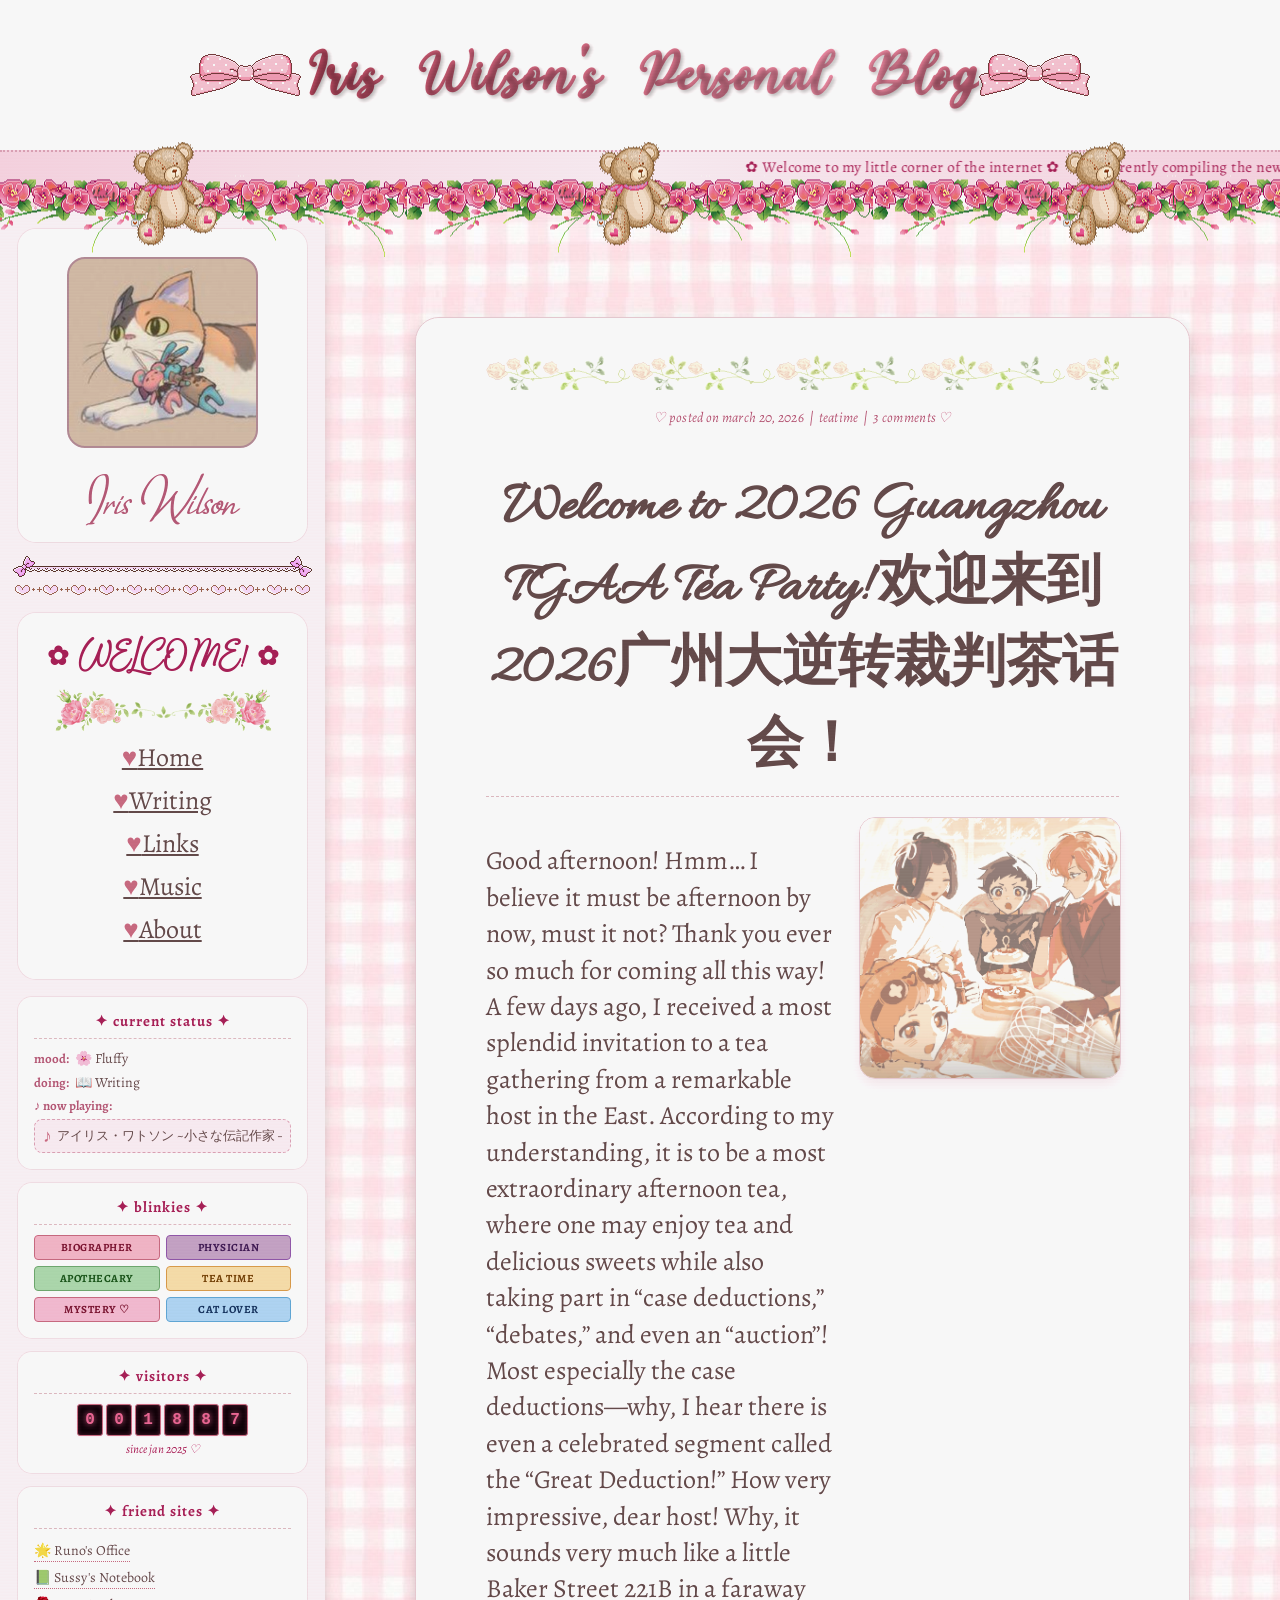
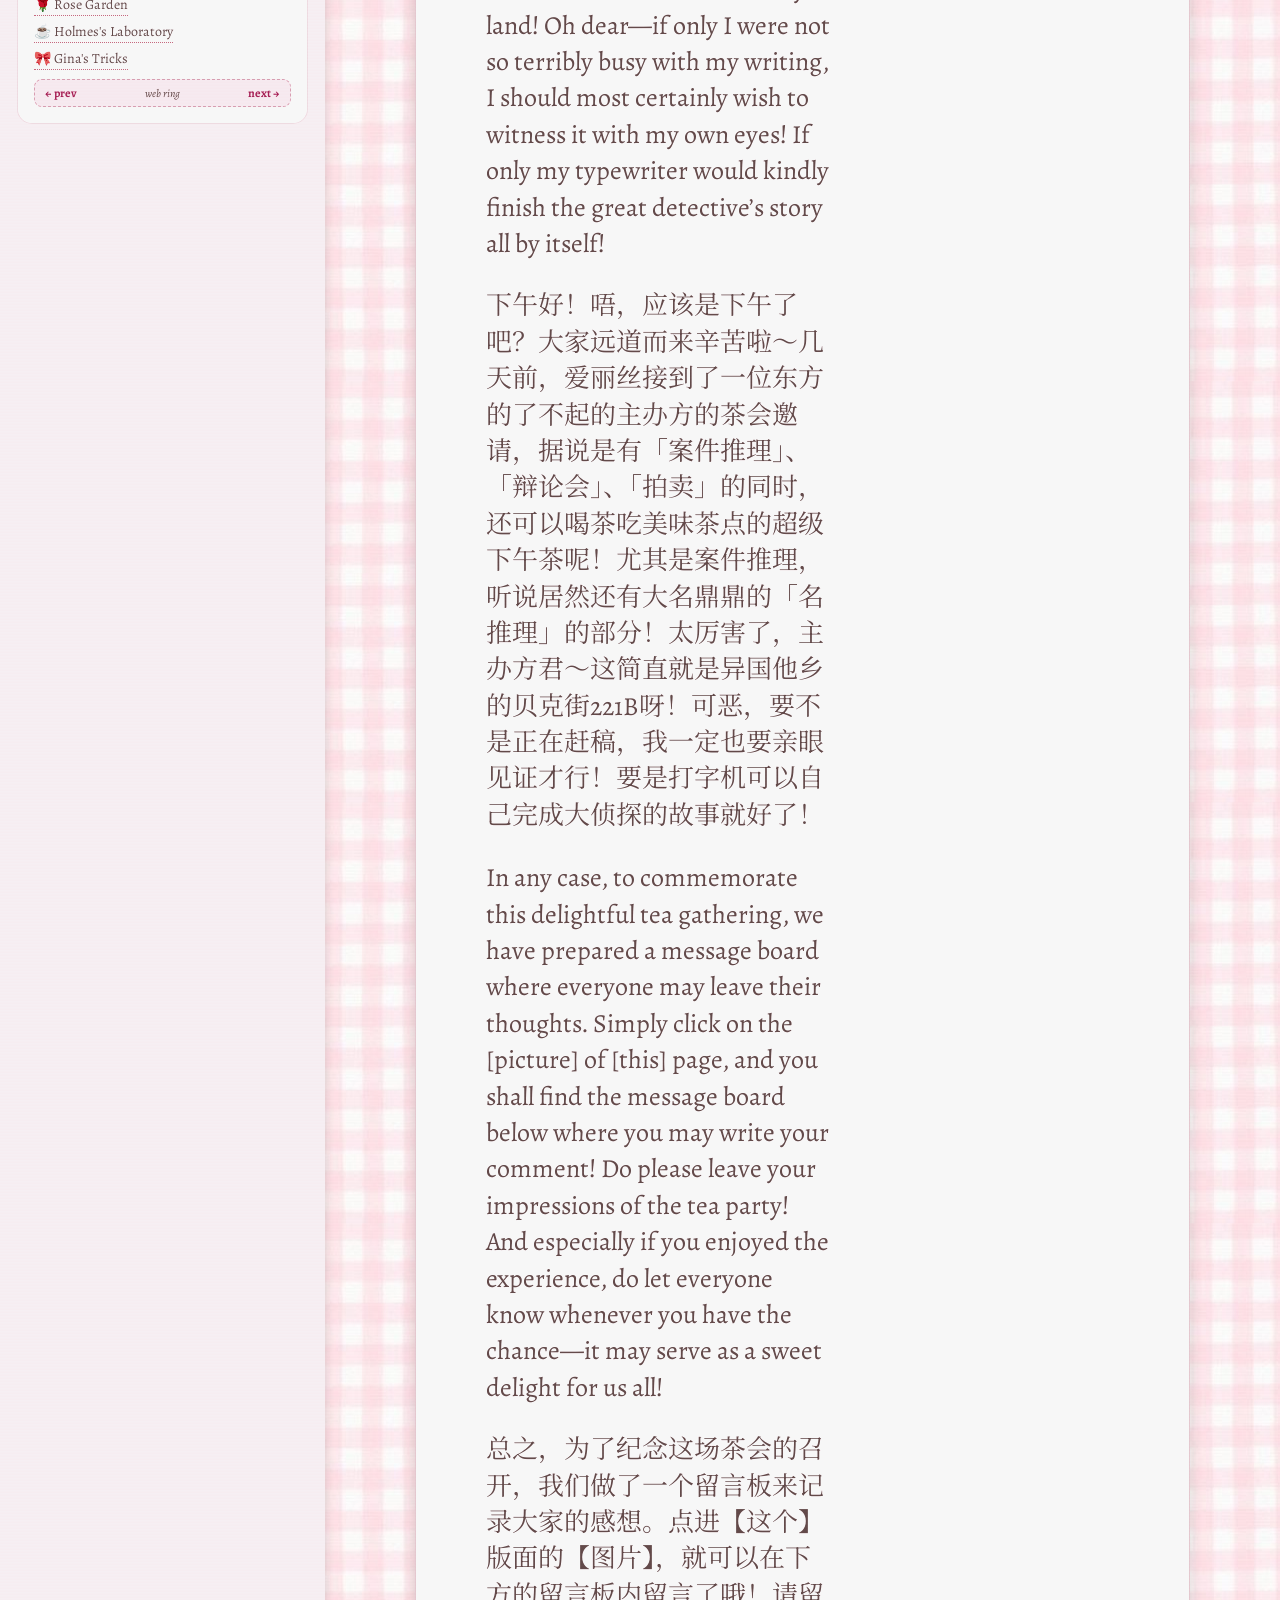
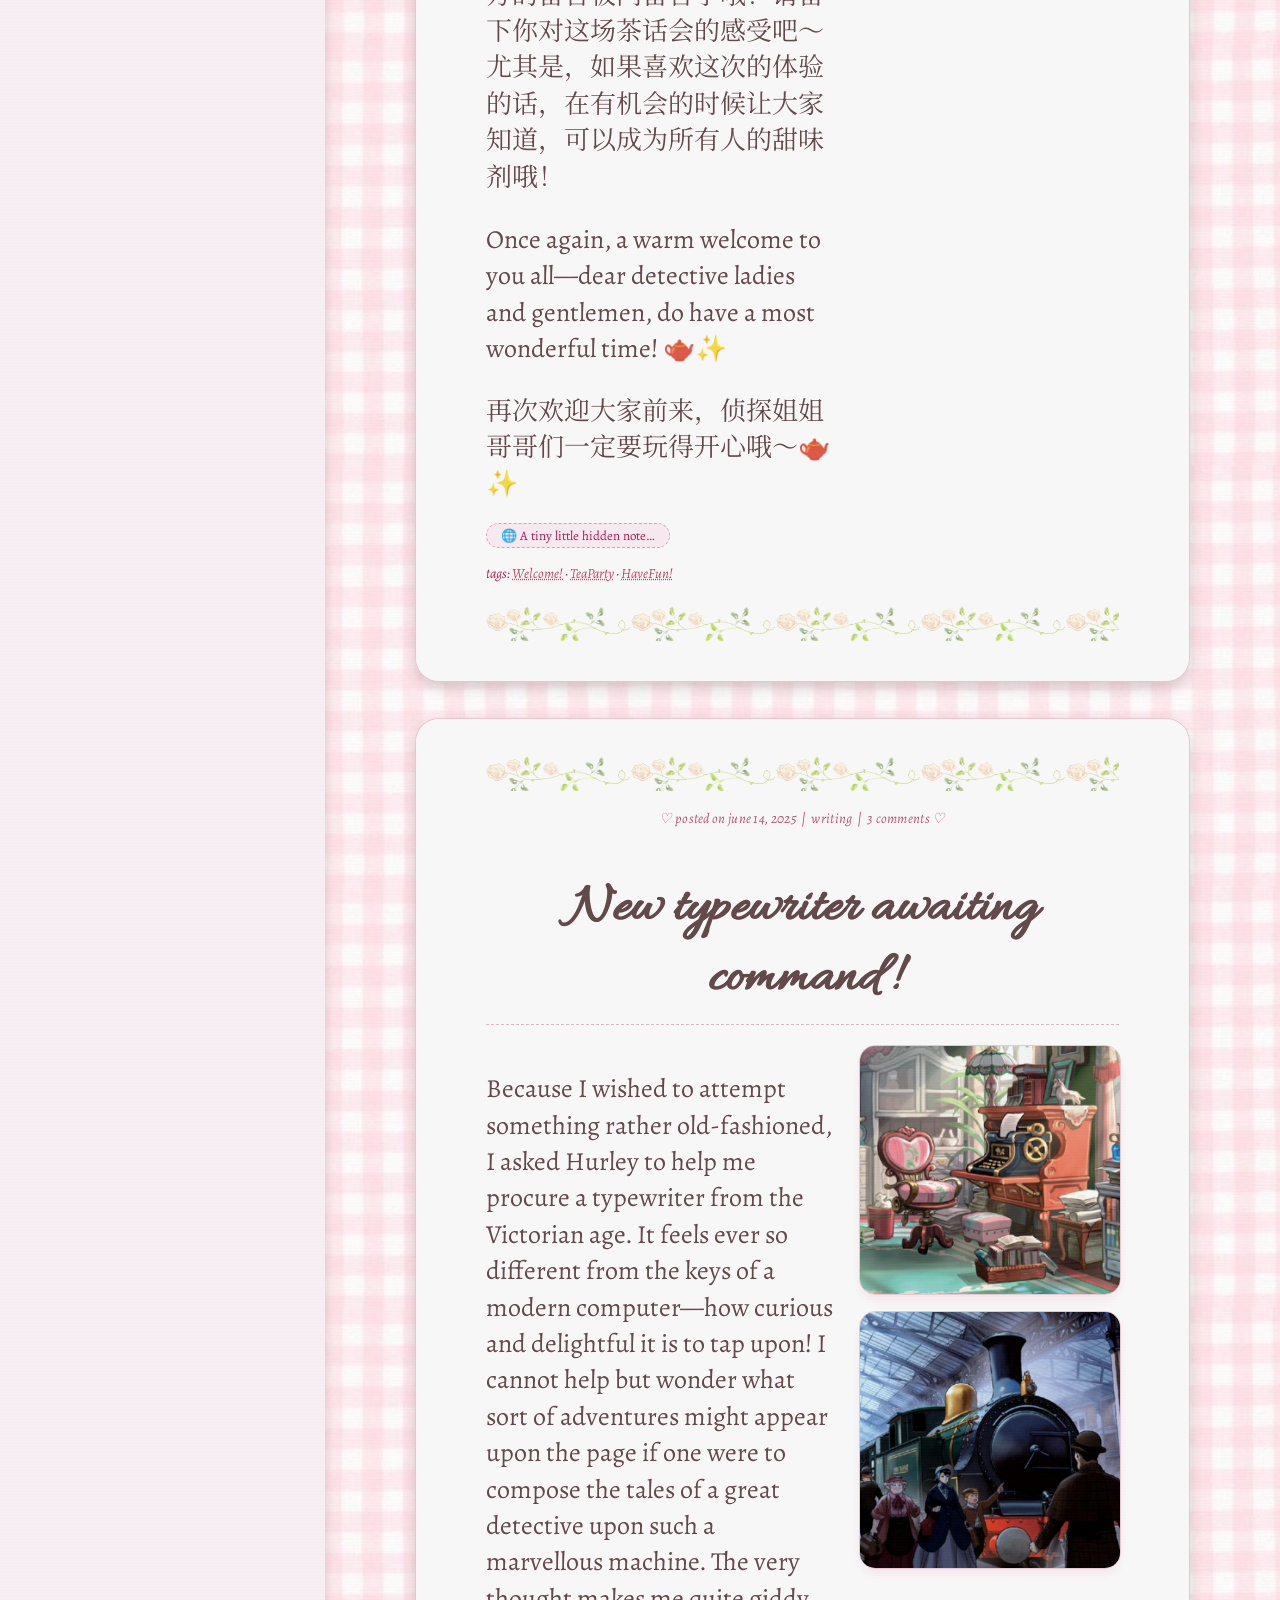
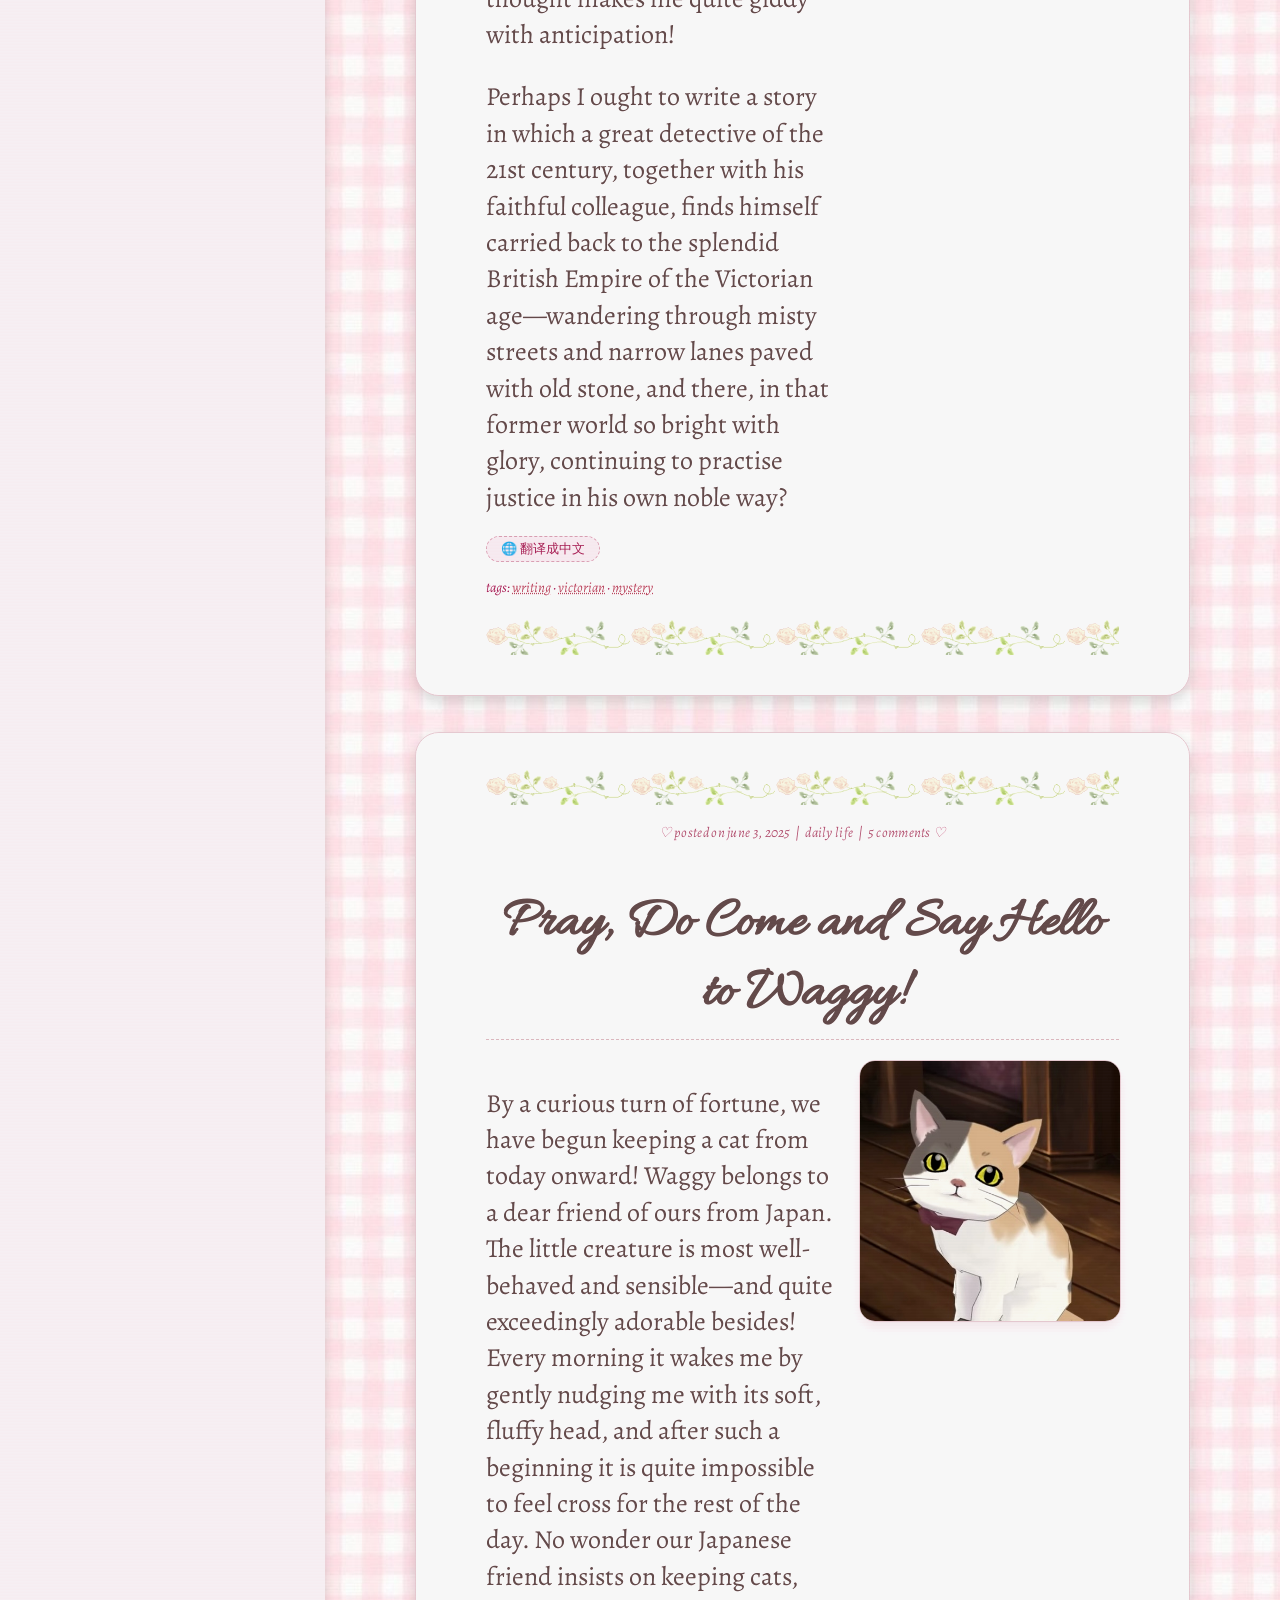
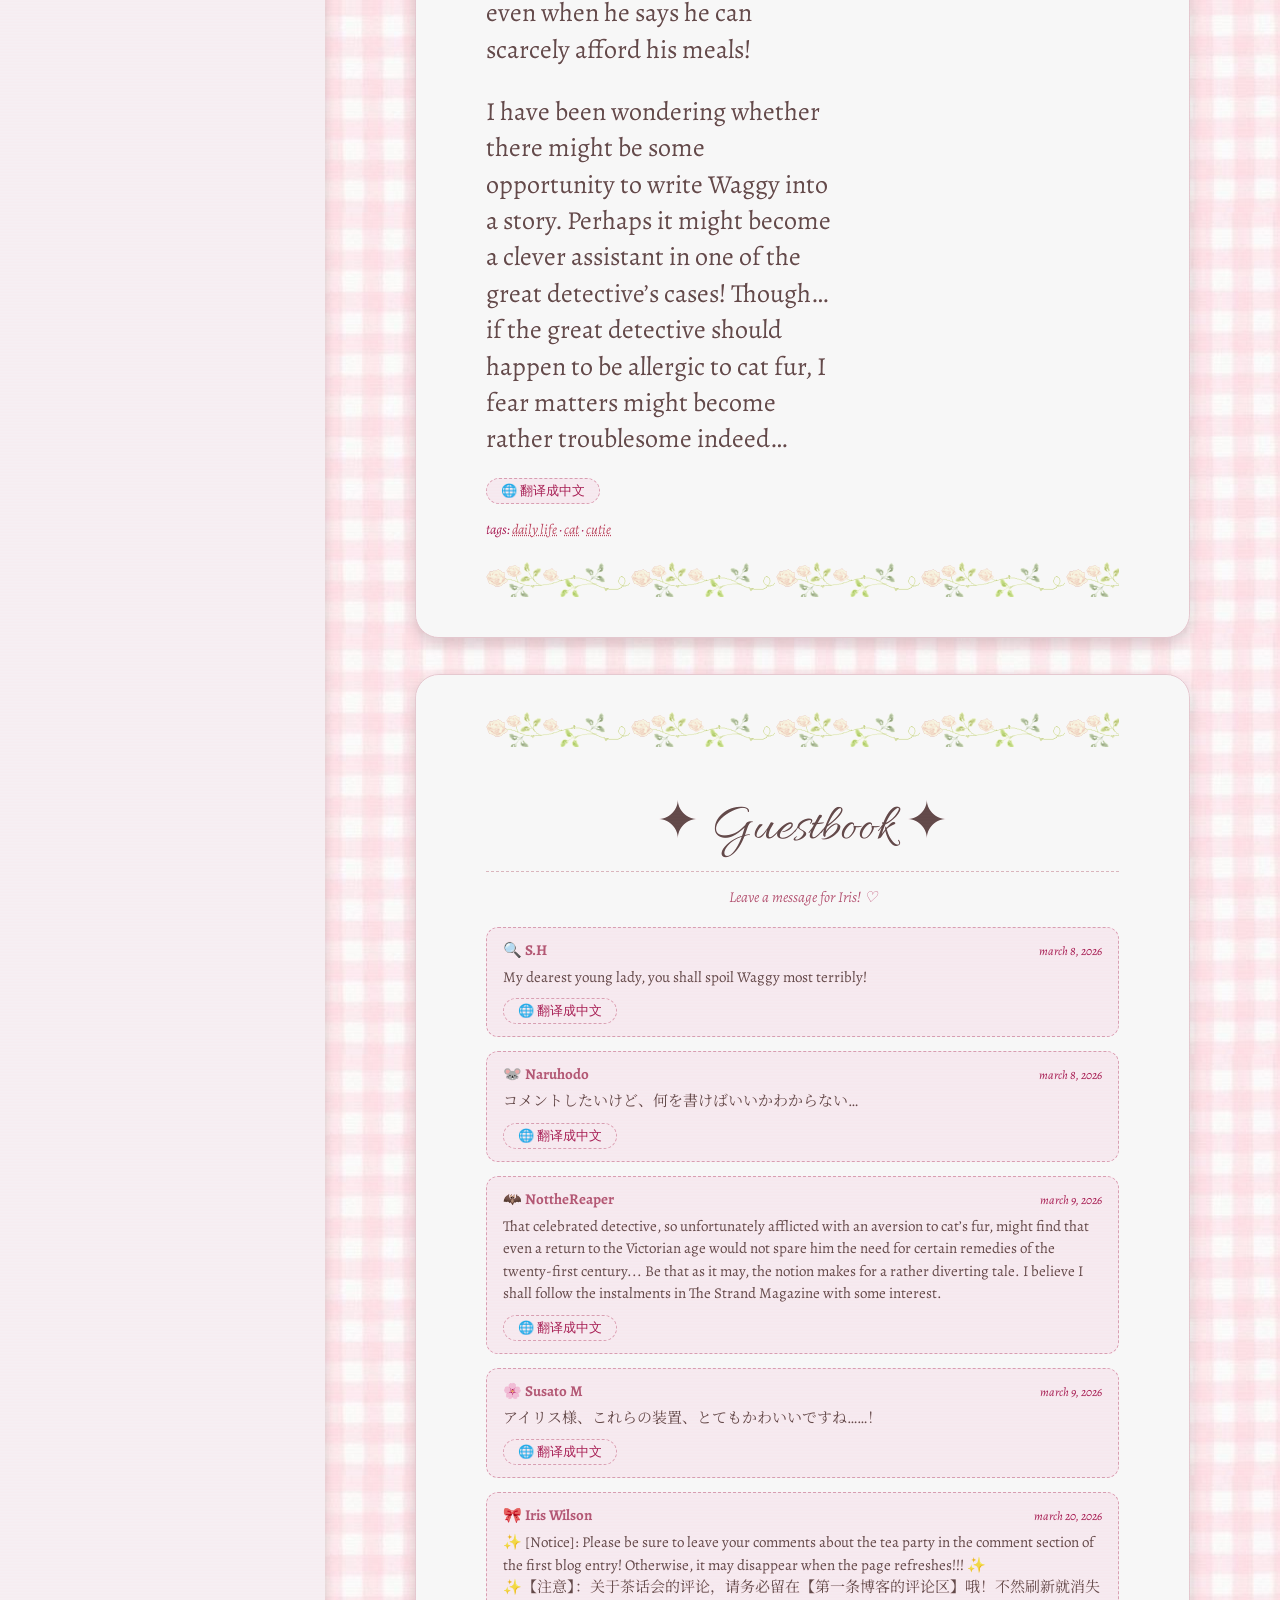
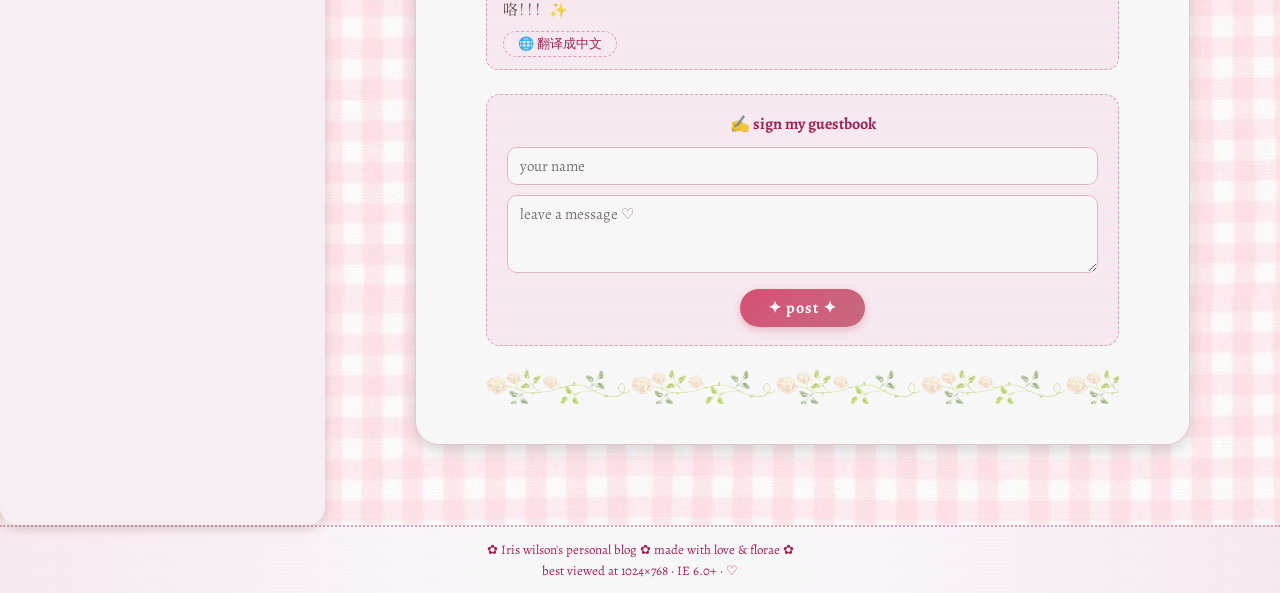
==== commit 59a944bf: "Add files via upload 我们必须想象西西弗斯是幸福的" ====
--- a/index.html
+++ b/index.html
@@ -7,7 +7,7 @@
     <link rel="stylesheet" href="Blog1.css">
     <link rel="preconnect" href="https://fonts.googleapis.com">
     <link rel="preconnect" href="https://fonts.gstatic.com" crossorigin>
-    <link href="https://fonts.googleapis.com/css2?family=Alegreya:ital,wght@0,400..900;1,400..900&family=Allura&display=swap" rel="stylesheet">
+    <link href="https://fonts.googleapis.com/css2?family=Alegreya:ital,wght@0,400..900;1,400..900&family=Allura&family=Noto+Serif+SC&display=swap" rel="stylesheet">
 </head>
 <body>
 
--- a/Blog1.css
+++ b/Blog1.css
@@ -451,6 +451,7 @@
     font-size: 26px;
     line-height: 1.4;
     margin-bottom: 10px;
+    font-family: "Alegreya", "Noto Serif SC", serif;
 }
 
 .post-photos {
@@ -549,7 +550,7 @@
 
 .gb-name { font-weight: 700; color: #c05a7a; font-size: 15px; }
 .gb-date { font-size: 12px; color: #b9235f; font-style: italic; }
-.gb-msg p { margin: 0; font-size: 15px; color: #6b4f4f; line-height: 1.5; }
+.gb-msg p { margin: 0; font-size: 15px; color: #6b4f4f; line-height: 1.5; font-family: "Alegreya", "Noto Serif SC", serif; }
 
 /* Guestbook form */
 .gb-form {
@@ -706,6 +707,7 @@
     font-size: 15px;
     line-height: 1.7;
     color: #6b4f4f;
+    font-family: "Alegreya", "Noto Serif SC", serif;
     display: none;   /* 默认隐藏 */
 }
 
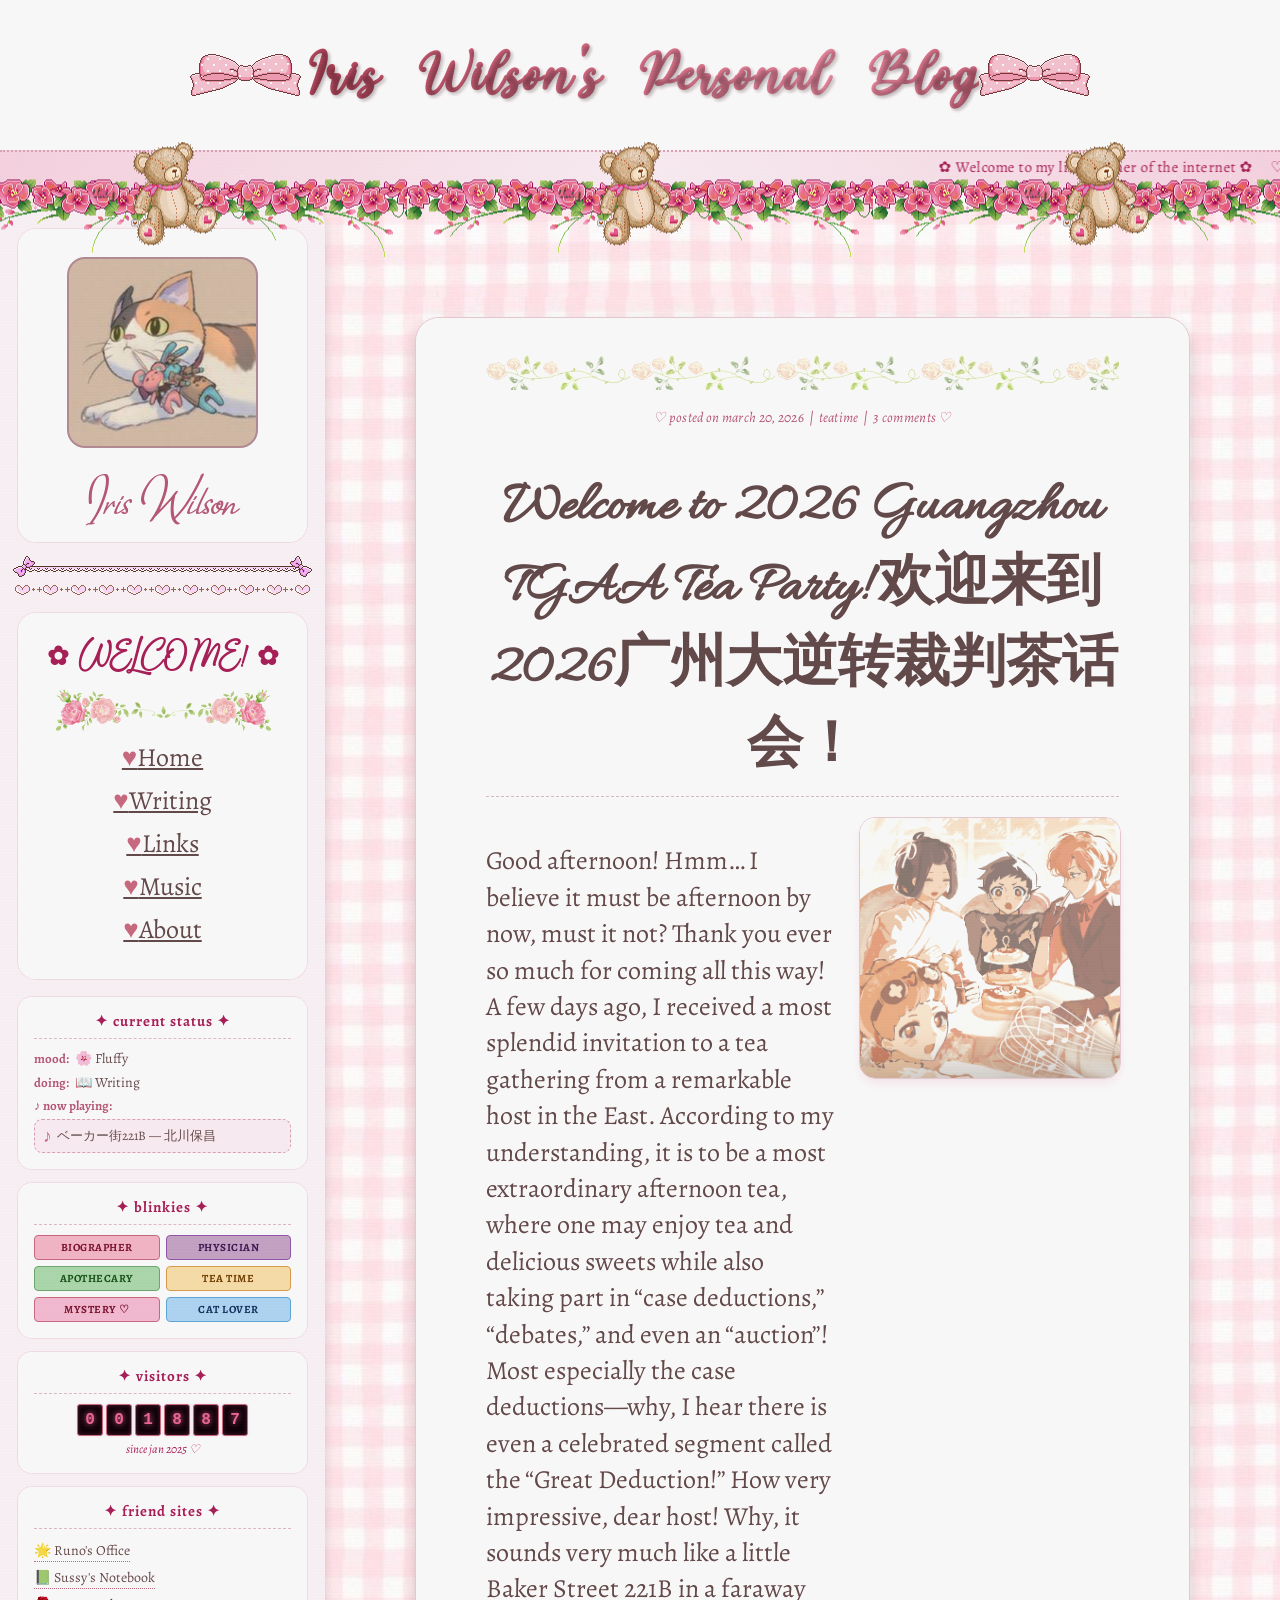
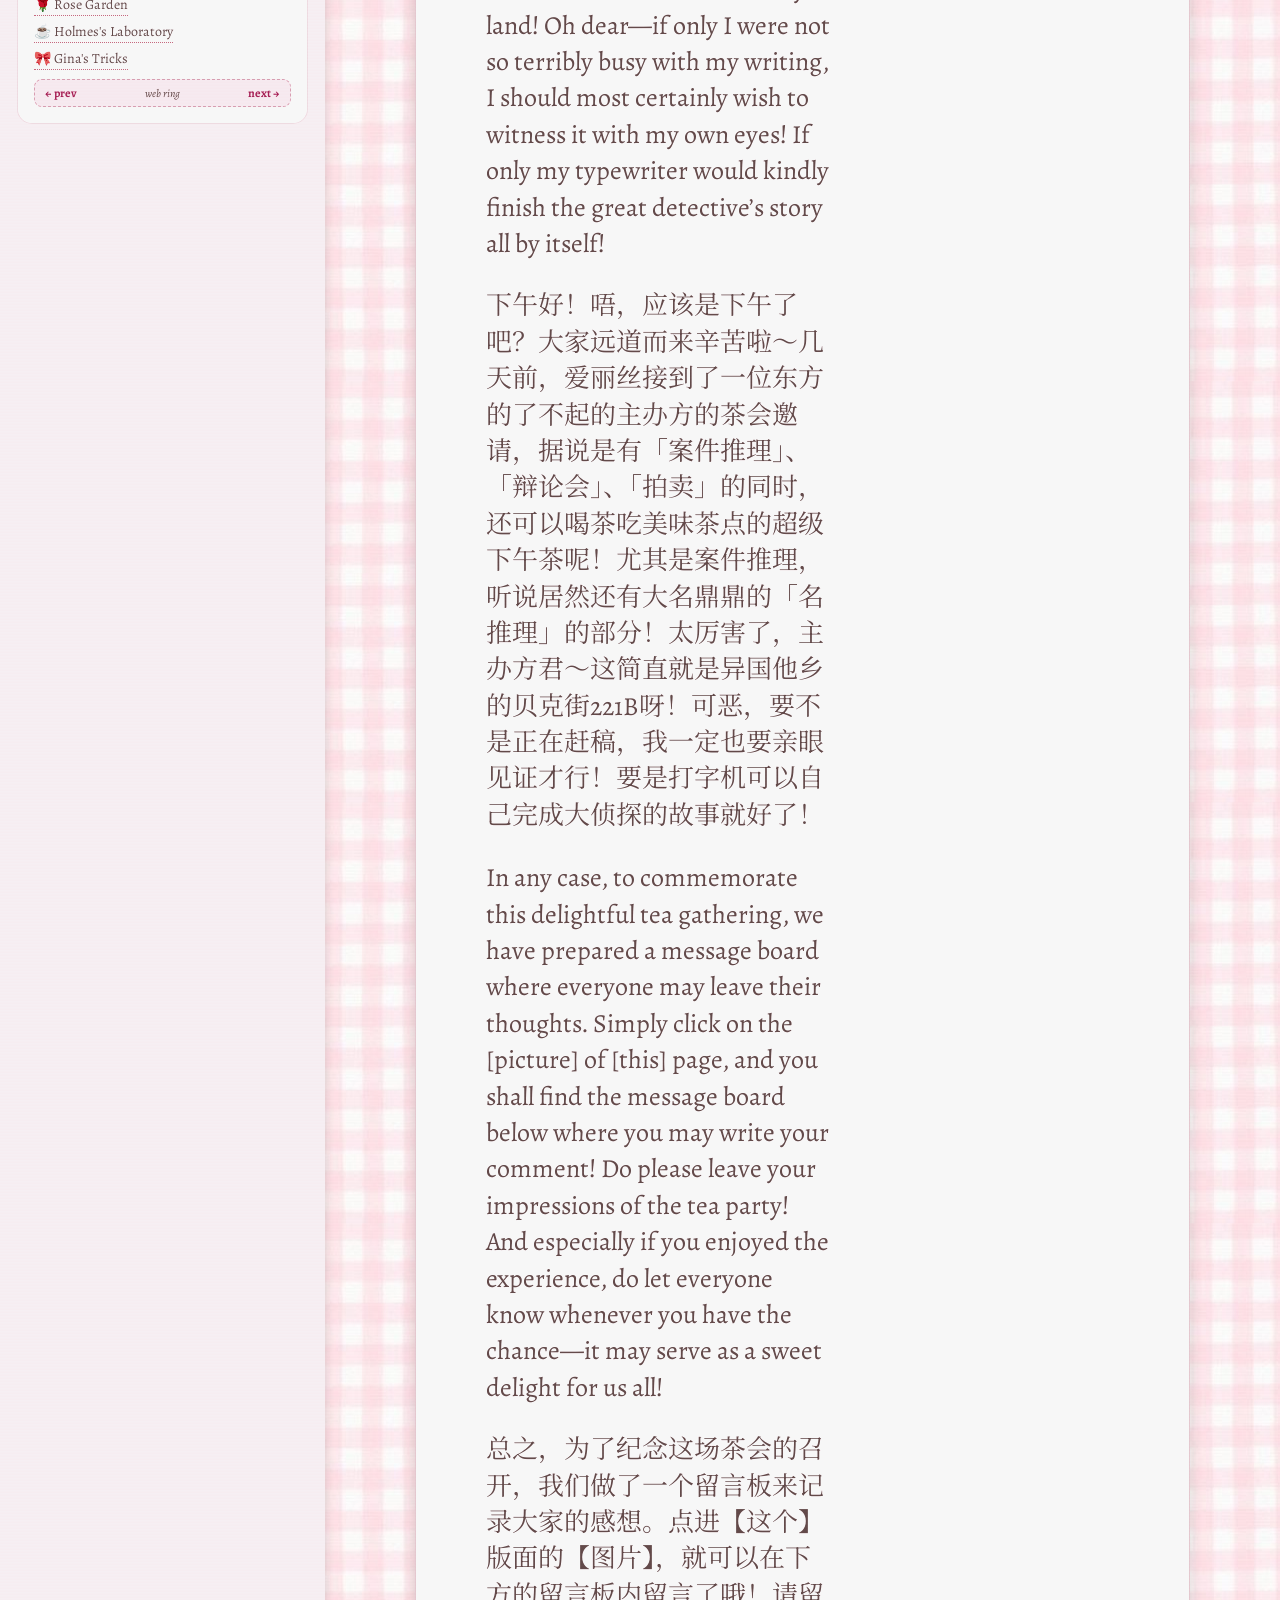
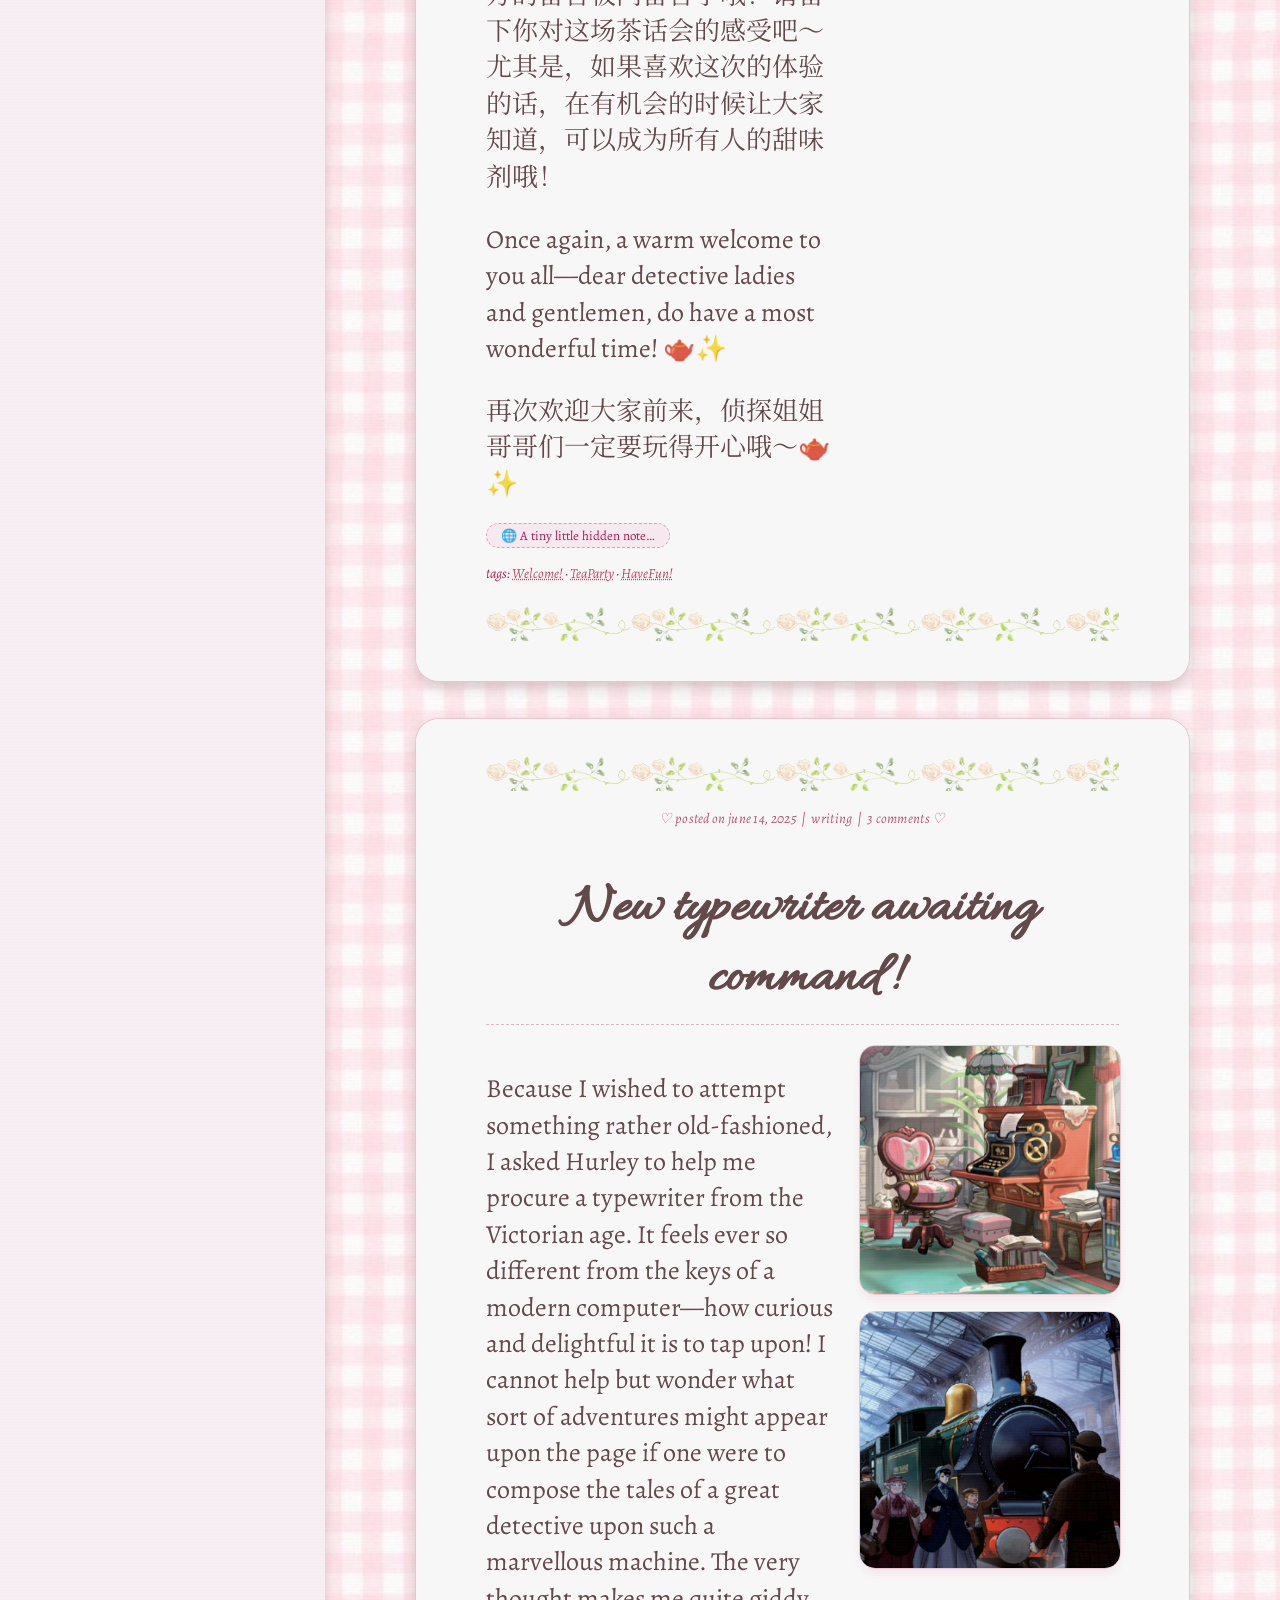
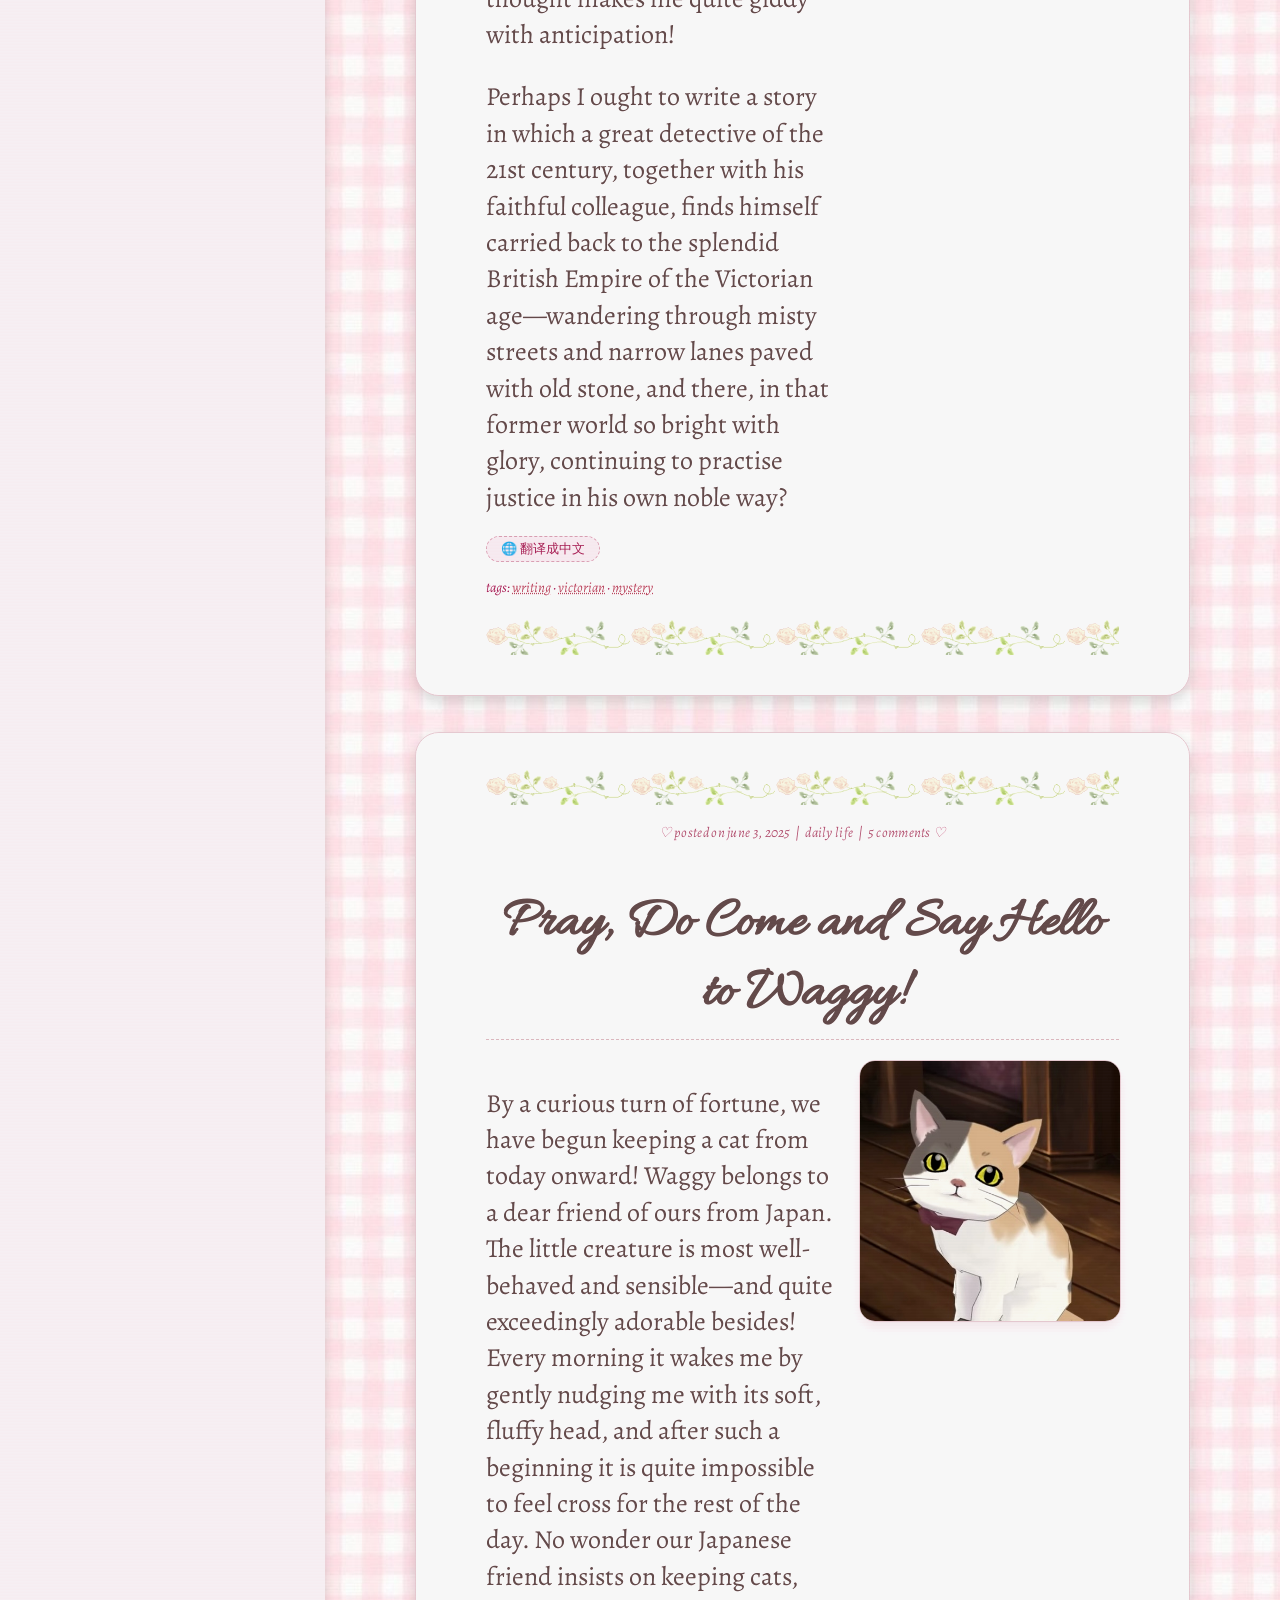
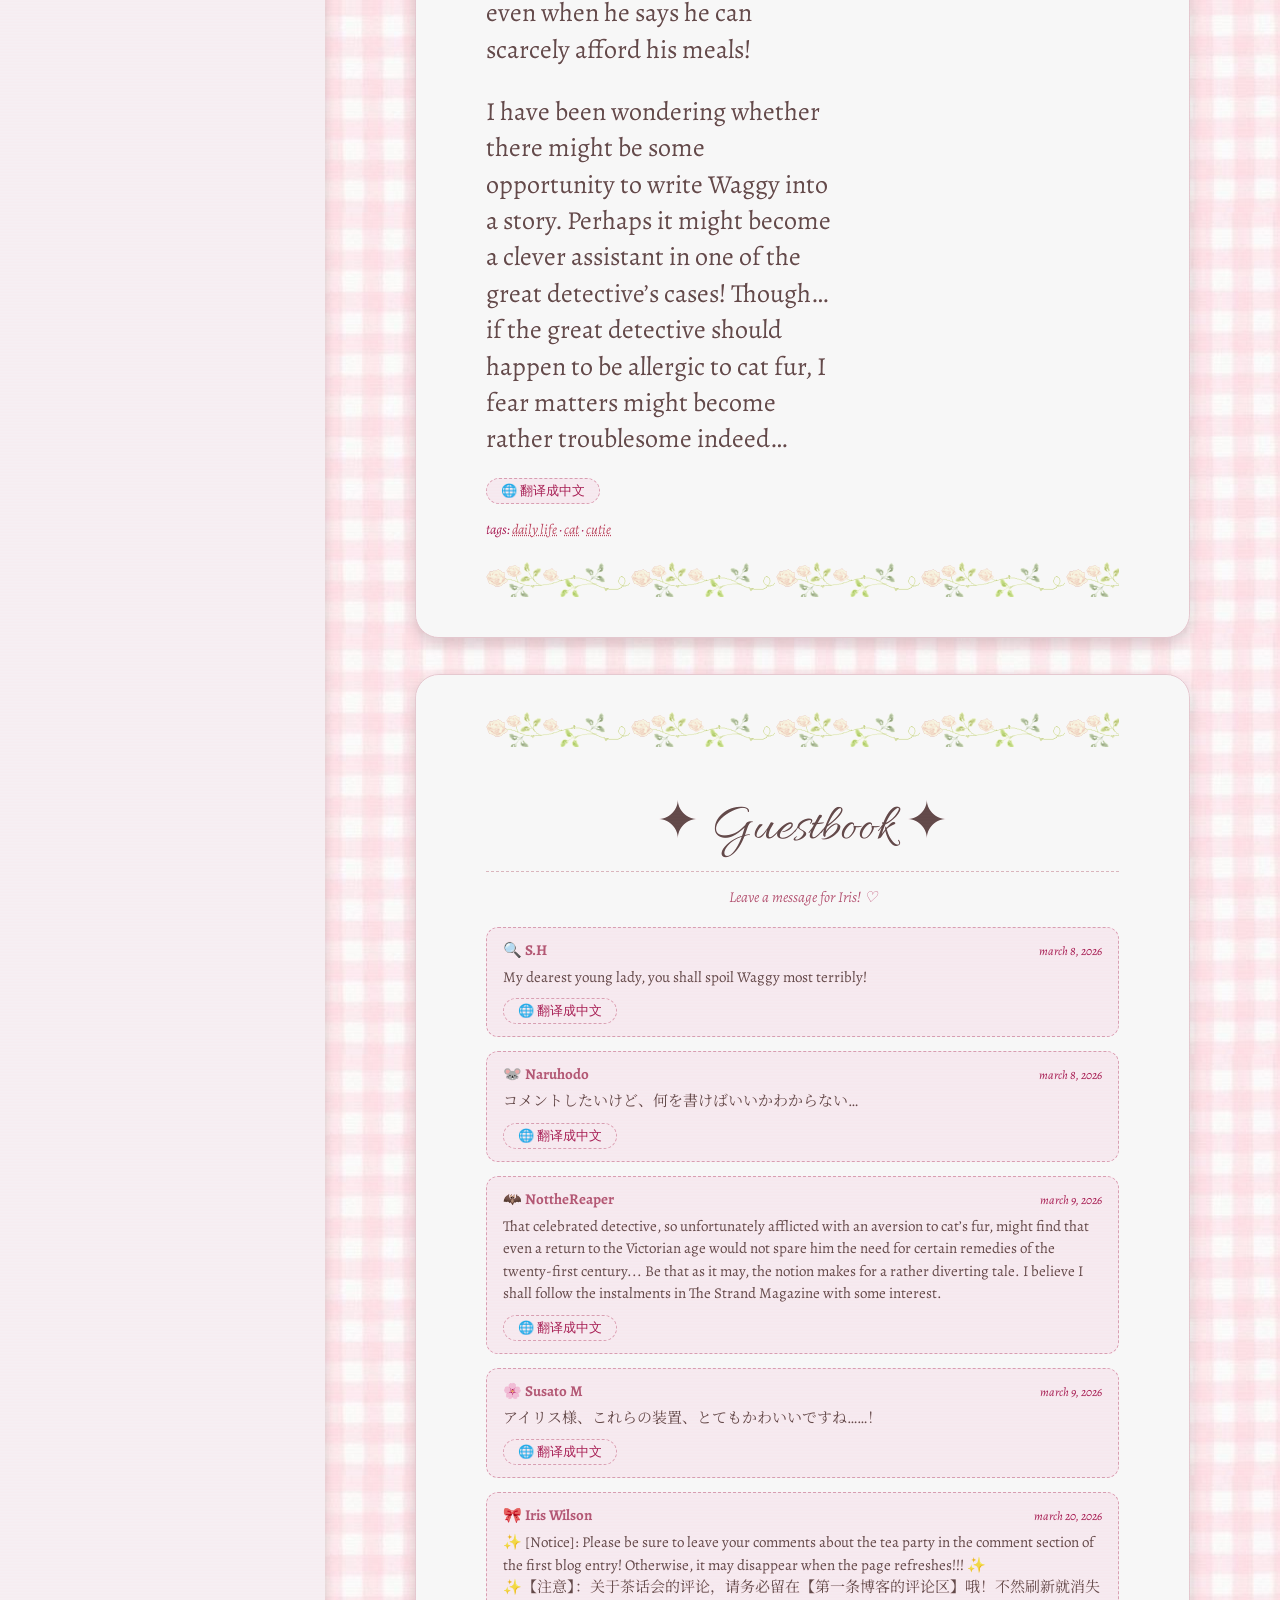
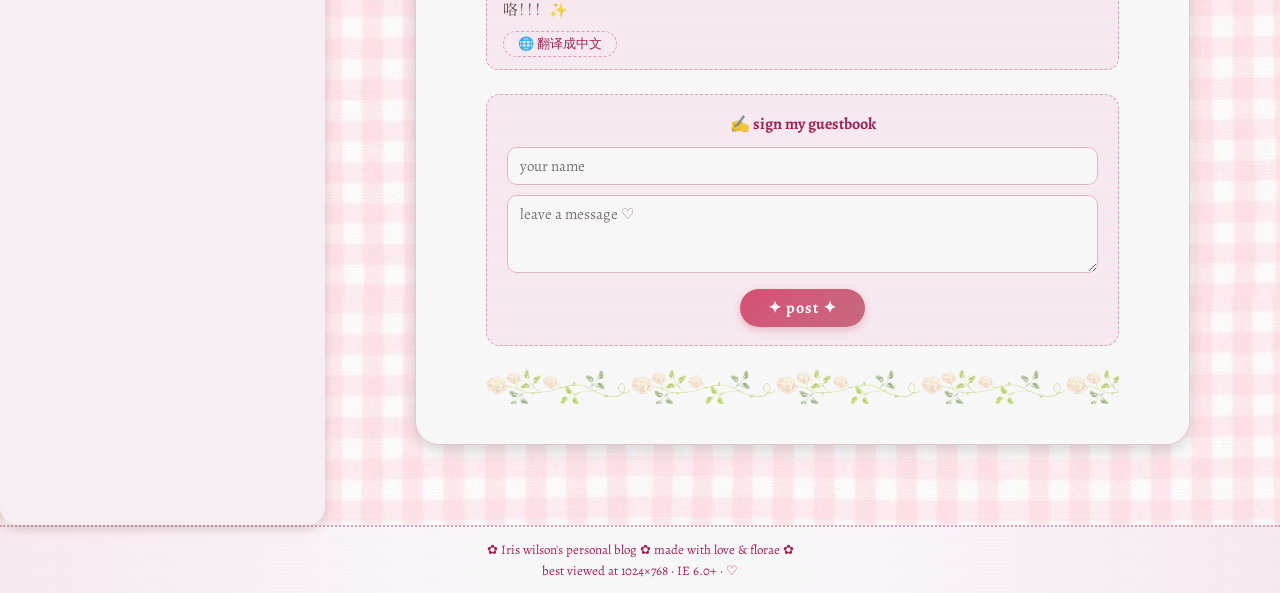
==== commit 0809003c: "Add files via upload" ====
--- a/index.html
+++ b/index.html
@@ -206,7 +206,7 @@
                 </button>
                 <div class="translated-text">
                     <p>因为想尝试一些复古的操作，所以拜托福尔摩斯君帮我买来了维多利亚时期的打字机。手感和电脑键盘完全不一样，实在是太有意思了！如果用这样的机器编写大侦探的故事，会敲打出什么样的冒险呢？我真的好期待好期待呢！</p>
-                    <p>嗯……要不要写一个让2000s的大侦探和他的助手回到维多利亚时代的日不落帝国，穿梭于迷雾和狭窄的石砖巷子里，在昔日的、光辉万丈的世界践行自己正义的故事呢？</p>
+                    <p>嗯……要不要写一个让21世纪的大侦探和他的助手回到维多利亚时代的日不落帝国，穿梭于迷雾和狭窄的石砖巷子里，在昔日的、光辉万丈的世界践行自己正义的故事呢？</p>
                 </div>
                 <div class="post-tags">tags: <a href="#">writing</a> · <a href="#">victorian</a> · <a href="#">mystery</a></div>
                 <div class="divider-bottom"></div>
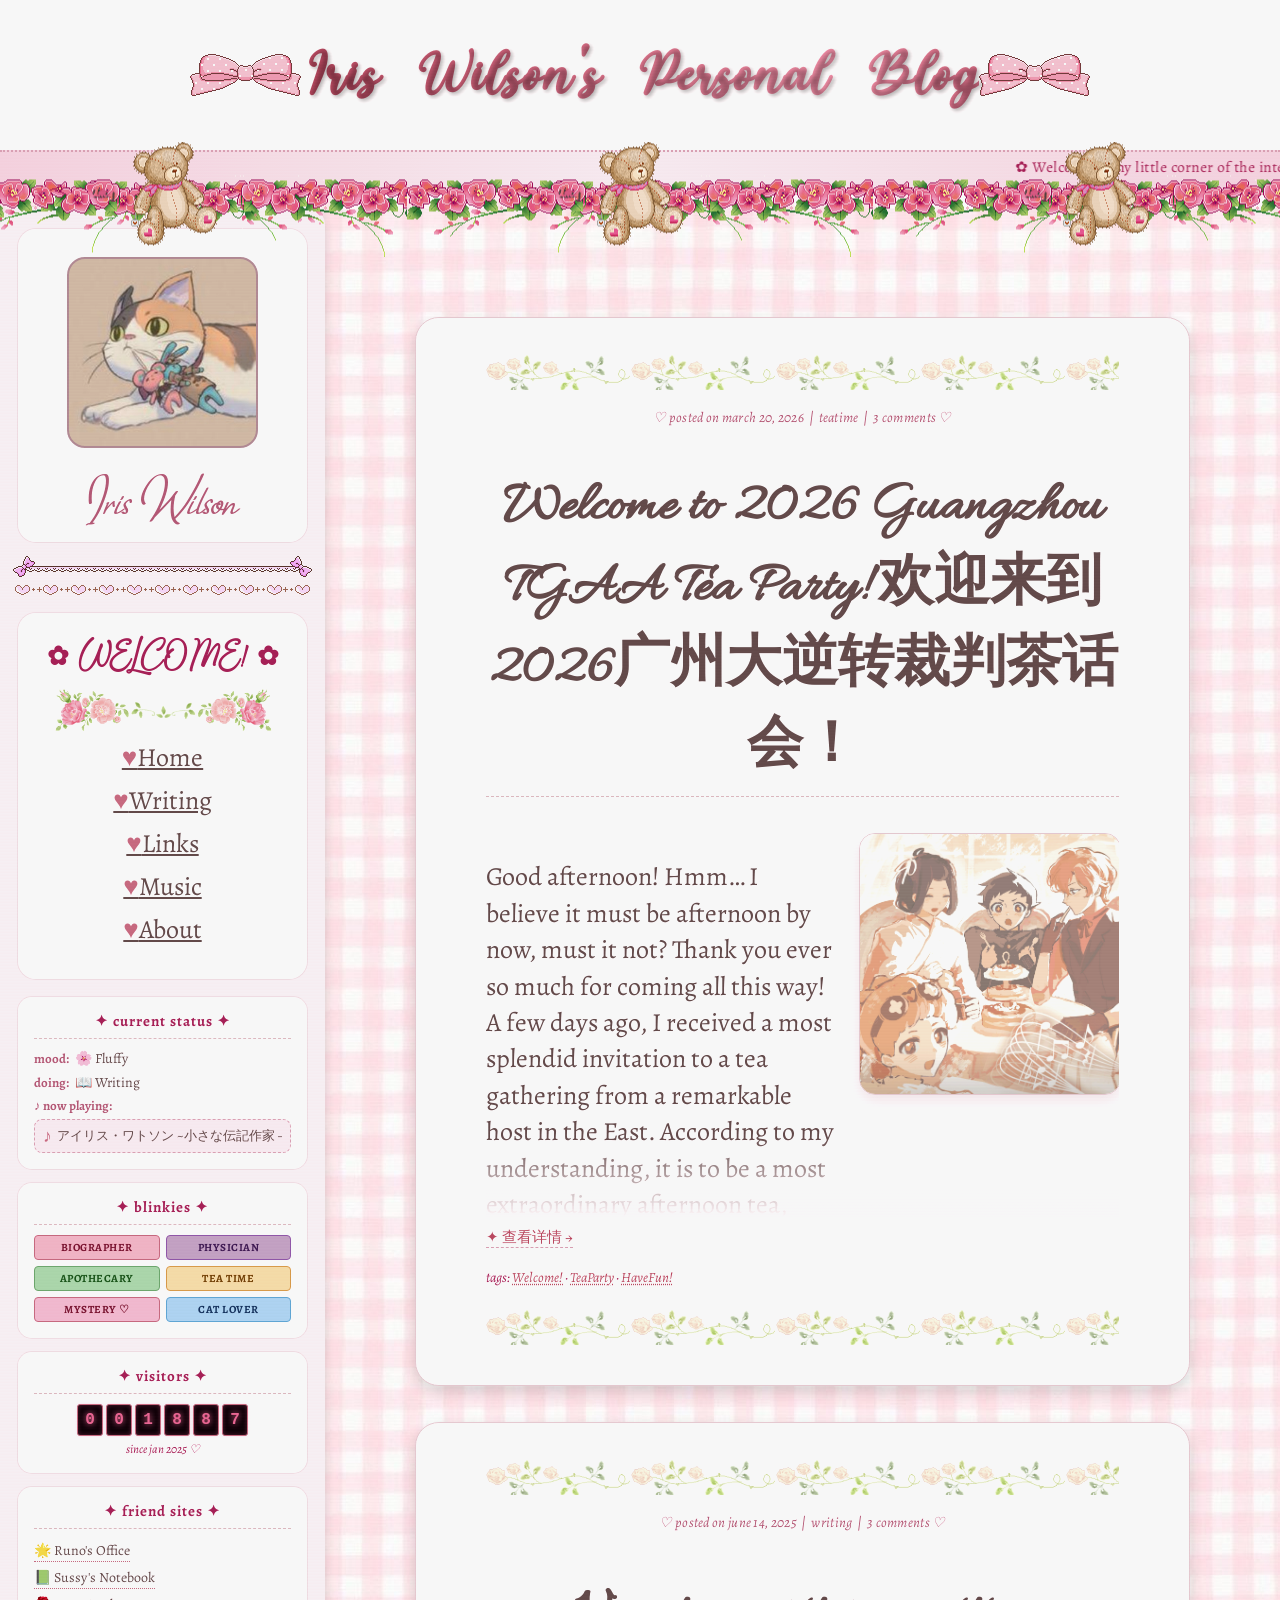
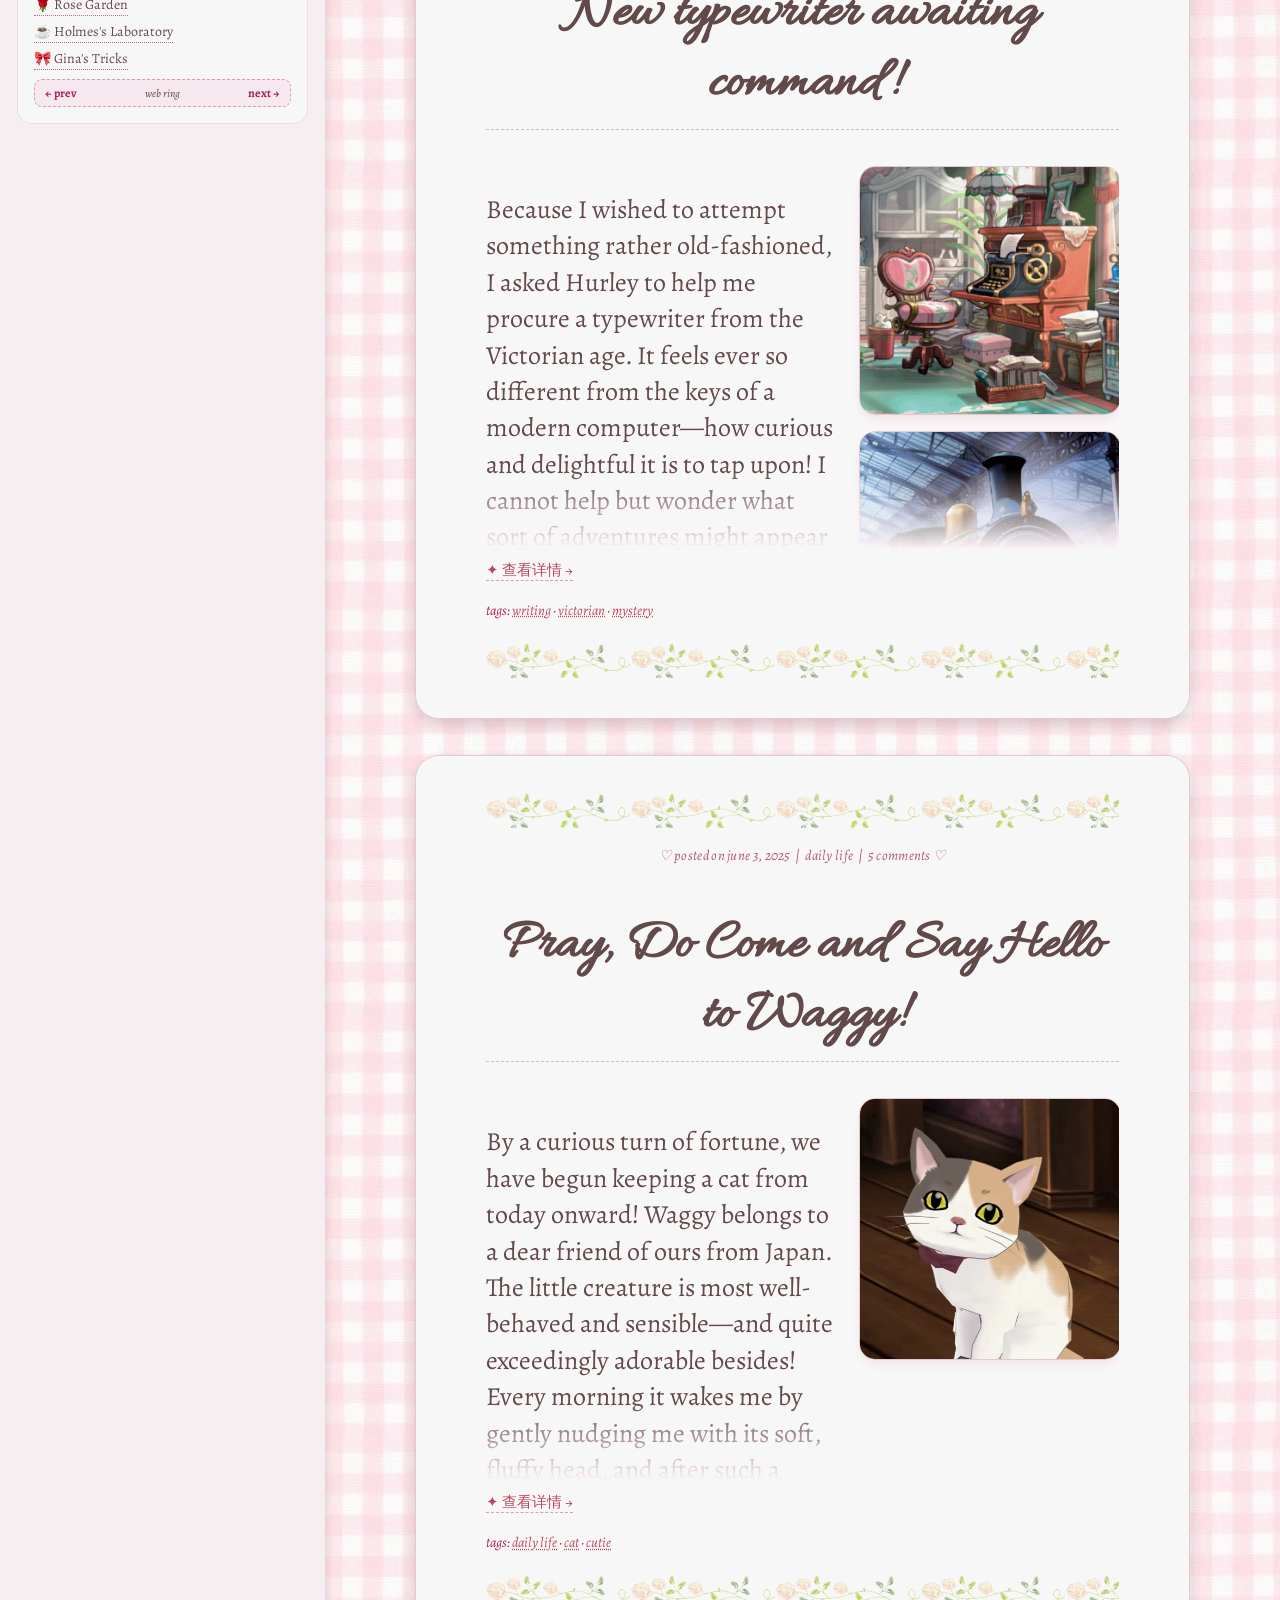
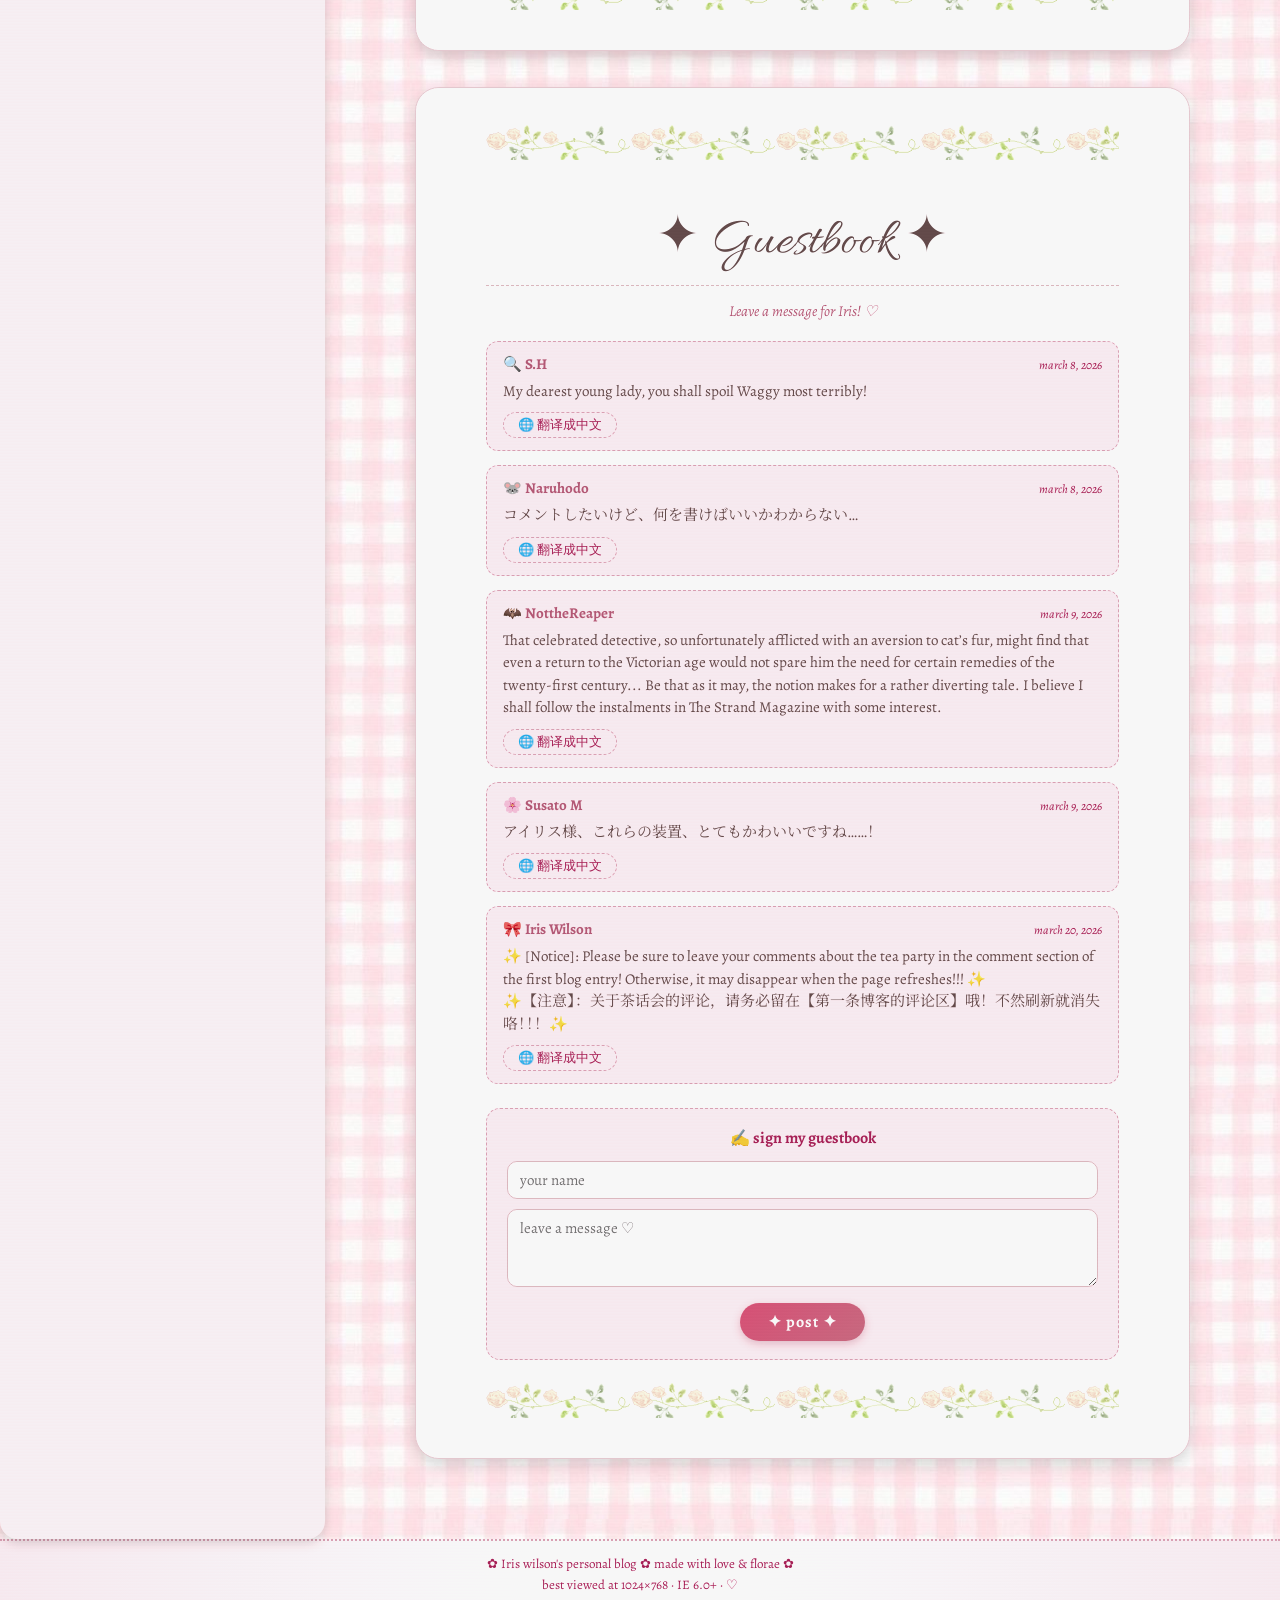
==== commit 990f79c0: "Add files via upload 结束了吗" ====
--- a/index.html
+++ b/index.html
@@ -162,6 +162,7 @@
                 <div class="divider-top"></div>
                 <div class="post-meta">♡ posted on march 20, 2026 &nbsp;|&nbsp; teatime &nbsp;|&nbsp; <span id="comment-count">3</span> comments ♡</div>
                 <h2><b>Welcome to 2026 Guangzhou TGAA Tea Party! 欢迎来到2026广州大逆转裁判茶话会！</b></h2>
+                <div class="post-preview">
                 <div class="post-body">
                     <div class="post-text">
                         <p>Good afternoon! Hmm… I believe it must be afternoon by now, must it not? Thank you ever so much for coming all this way! A few days ago, I received a most splendid invitation to a tea gathering from a remarkable host in the East. According to my understanding, it is to be a most extraordinary afternoon tea, where one may enjoy tea and delicious sweets while also taking part in “case deductions,” “debates,” and even an “auction”! Most especially the case deductions—why, I hear there is even a celebrated segment called the “Great Deduction!” How very impressive, dear host! Why, it sounds very much like a little Baker Street 221B in a faraway land! Oh dear—if only I were not so terribly busy with my writing, I should most certainly wish to witness it with my own eyes! If only my typewriter would kindly finish the great detective’s story all by itself!</p>
@@ -175,13 +176,8 @@
                         <img class="post-photo" src="pics/teaparty.PNG" alt="teaparty" onclick="window.location='post1.html'" style="cursor:pointer;">
                     </div>
                 </div>
-                <button class="translate-btn" onclick="toggleTranslation(this)">
-                    🌐 A tiny little hidden note…
-                </button>
-                <div class="translated-text">
-                    <p>Come to think of it, the clever among you must surely have noticed that this blog entry is a little different from the usual one! That’s right—there is no need to click any translation button to see Chinese this time, for it appears here already, and even in a Chinese–English side-by-side version! This is because, in order to welcome you all properly, I asked Hurley to learn Chinese especially so that he might help me translate this blog entry. I do wonder how well his studies have gone…</p>
-                    <p>说起来，聪明的大家一定已经发现了这条博s客的不一样之处吧！没错，不用点击翻译成中文也能看见中文——还是中英对照版本呢！这是因为，为了迎接大家，我让福尔摩斯君专门去学了中文来帮我翻译这条博客。不知道他的学习效果怎么样呢？（当然很好了，爱丽丝！）</p>
-                </div>
+                </div>
+                <a class="detail-btn" href="post1.html">✦ 查看详情 →</a>
                 <div class="post-tags">tags: <a href="#">Welcome!</a> · <a href="#">TeaParty</a> · <a href="#">HaveFun!</a></div>
                 <div class="divider-bottom"></div>
             </article>
@@ -191,6 +187,7 @@
                 <div class="divider-top"></div>
                 <div class="post-meta">♡ posted on june 14, 2025 &nbsp;|&nbsp; writing &nbsp;|&nbsp; 3 comments ♡</div>
                 <h2><b>New typewriter awaiting command!</b></h2>
+                <div class="post-preview">
                 <div class="post-body">
                     <div class="post-text">
                         <p>Because I wished to attempt something rather old-fashioned, I asked Hurley to help me procure a typewriter from the Victorian age. It feels ever so different from the keys of a modern computer—how curious and delightful it is to tap upon! I cannot help but wonder what sort of adventures might appear upon the page if one were to compose the tales of a great detective upon such a marvellous machine. The very thought makes me quite giddy with anticipation!</p>
@@ -201,13 +198,8 @@
                         <img class="post-photo" src="pics/london_train.jpg" alt="train" onclick="window.location='post2.html'" style="cursor:pointer;">
                     </div>
                 </div>
-                <button class="translate-btn" onclick="toggleTranslation(this)">
-                    🌐 翻译成中文
-                </button>
-                <div class="translated-text">
-                    <p>因为想尝试一些复古的操作，所以拜托福尔摩斯君帮我买来了维多利亚时期的打字机。手感和电脑键盘完全不一样，实在是太有意思了！如果用这样的机器编写大侦探的故事，会敲打出什么样的冒险呢？我真的好期待好期待呢！</p>
-                    <p>嗯……要不要写一个让21世纪的大侦探和他的助手回到维多利亚时代的日不落帝国，穿梭于迷雾和狭窄的石砖巷子里，在昔日的、光辉万丈的世界践行自己正义的故事呢？</p>
-                </div>
+                </div>
+                <a class="detail-btn" href="post2.html">✦ 查看详情 →</a>
                 <div class="post-tags">tags: <a href="#">writing</a> · <a href="#">victorian</a> · <a href="#">mystery</a></div>
                 <div class="divider-bottom"></div>
             </article>
@@ -217,6 +209,7 @@
                 <div class="divider-top"></div>
                 <div class="post-meta">♡ posted on june 3, 2025 &nbsp;|&nbsp; daily life &nbsp;|&nbsp; 5 comments ♡</div>
                 <h2><b>Pray, Do Come and Say Hello to Waggy!</b></h2>
+                <div class="post-preview">
                 <div class="post-body">
                     <div class="post-text">
                         <p>By a curious turn of fortune, we have begun keeping a cat from today onward! Waggy belongs to a dear friend of ours from Japan. The little creature is most well-behaved and sensible—and quite exceedingly adorable besides! Every morning it wakes me by gently nudging me with its soft, fluffy head, and after such a beginning it is quite impossible to feel cross for the rest of the day. No wonder our Japanese friend insists on keeping cats, even when he says he can scarcely afford his meals!</p>
@@ -226,13 +219,8 @@
                         <img class="post-photo" src="pics/Waggy.jpg" alt="Waggy" onclick="window.location='post3.html'" style="cursor:pointer;">
                     </div>
                 </div>
-                 <button class="translate-btn" onclick="toggleTranslation(this)">
-                    🌐 翻译成中文
-                </button>
-                <div class="translated-text">
-                    <p>因为一些原因，我们今天开始养猫了！吾辈是我们一位日本朋友的猫咪。它很听话、很有礼貌，而且非常非常可爱！每天早晨被它用毛茸茸的脑袋蹭醒之后，一整天就都不会有坏心情了。难怪我们的日本朋友就算自己要吃不起饭了，也要养猫咪呢！</p>
-                    <p>我正在思考把吾辈写进故事里的事情。要不要让它成为某起案件中，大侦探的聪明助手呢？不过，如果那个名侦探正好猫毛过敏的话，事情恐怕会变得不太妙呢……</p>
-                </div>
+                </div>
+                <a class="detail-btn" href="post3.html">✦ 查看详情 →</a>
                 <div class="post-tags">tags: <a href="#">daily life</a> · <a href="#">cat</a> · <a href="#">cutie</a></div>
                 <div class="divider-bottom"></div>
             </article>
--- a/Blog1.css
+++ b/Blog1.css
@@ -3,6 +3,7 @@
    ═══════════════════════════════════════════ */
 
 /* ── Custom Fonts ── */
+@import url('https://fonts.googleapis.com/css2?family=Noto+Serif+SC&display=swap');
 @font-face {
     font-family: "Header";
     src: url("font/cute/cute-Peronal Use.ttf") format("truetype");
@@ -711,4 +712,37 @@
     display: none;   /* 默认隐藏 */
 }
 
-.translated-text.visible { display: block; }+.translated-text.visible { display: block; }
+/* ── 博文预览限高 ────────────────────────── */
+.post-preview {
+    position: relative;
+    max-height: 400px;
+    overflow: hidden;
+}
+.post-preview::after {
+    content: "";
+    position: absolute;
+    bottom: 0;
+    left: 0;
+    right: 0;
+    height: 80px;
+    background: linear-gradient(to bottom, transparent, #fff5f8);
+    pointer-events: none;
+}
+
+/* ── 查看详情按钮 ────────────────────────── */
+.detail-btn {
+    display: inline-block;
+    margin-top: 10px;
+    margin-bottom: 4px;
+    font-family: "Alegreya", serif;
+    font-size: 15px;
+    color: #c94a64;
+    text-decoration: none;
+    border-bottom: 1px dashed #e0a0b5;
+    transition: color 0.2s;
+}
+.detail-btn:hover {
+    color: #a03050;
+    border-bottom-color: #c94a64;
+}
